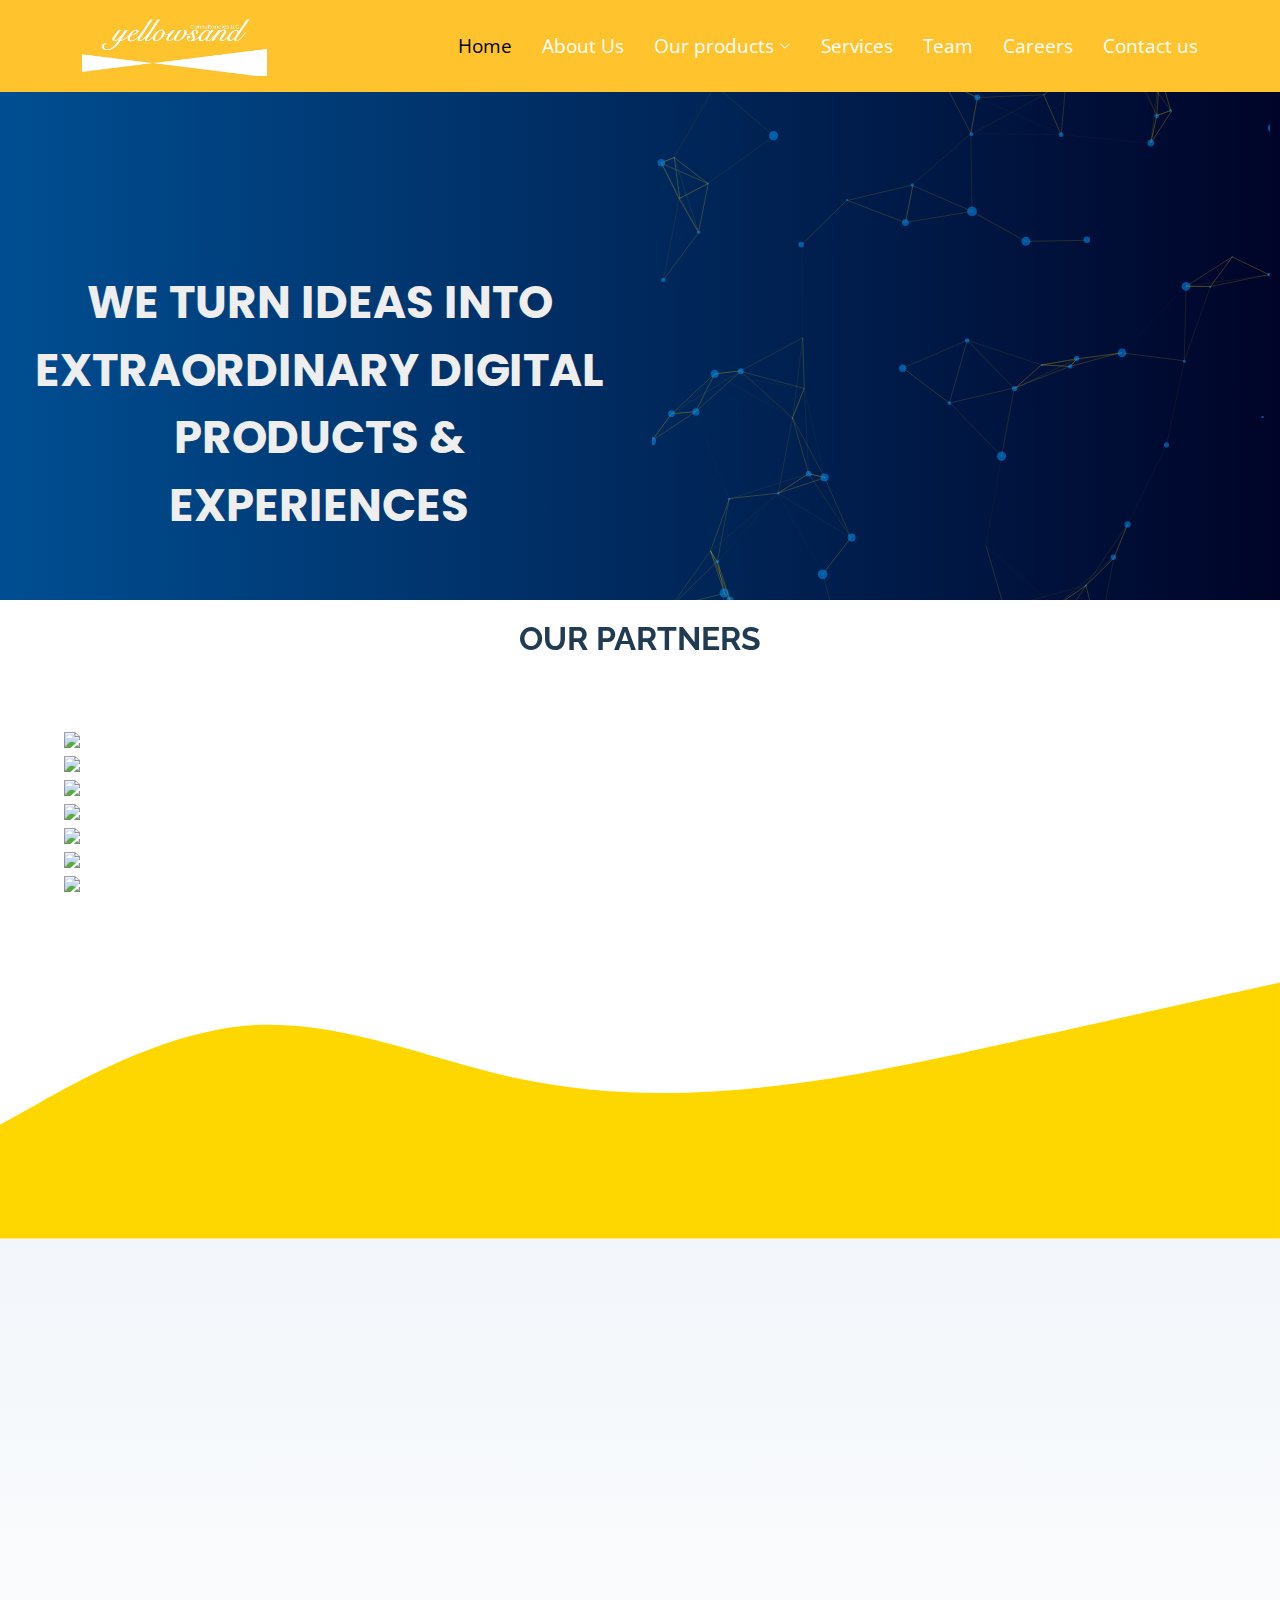
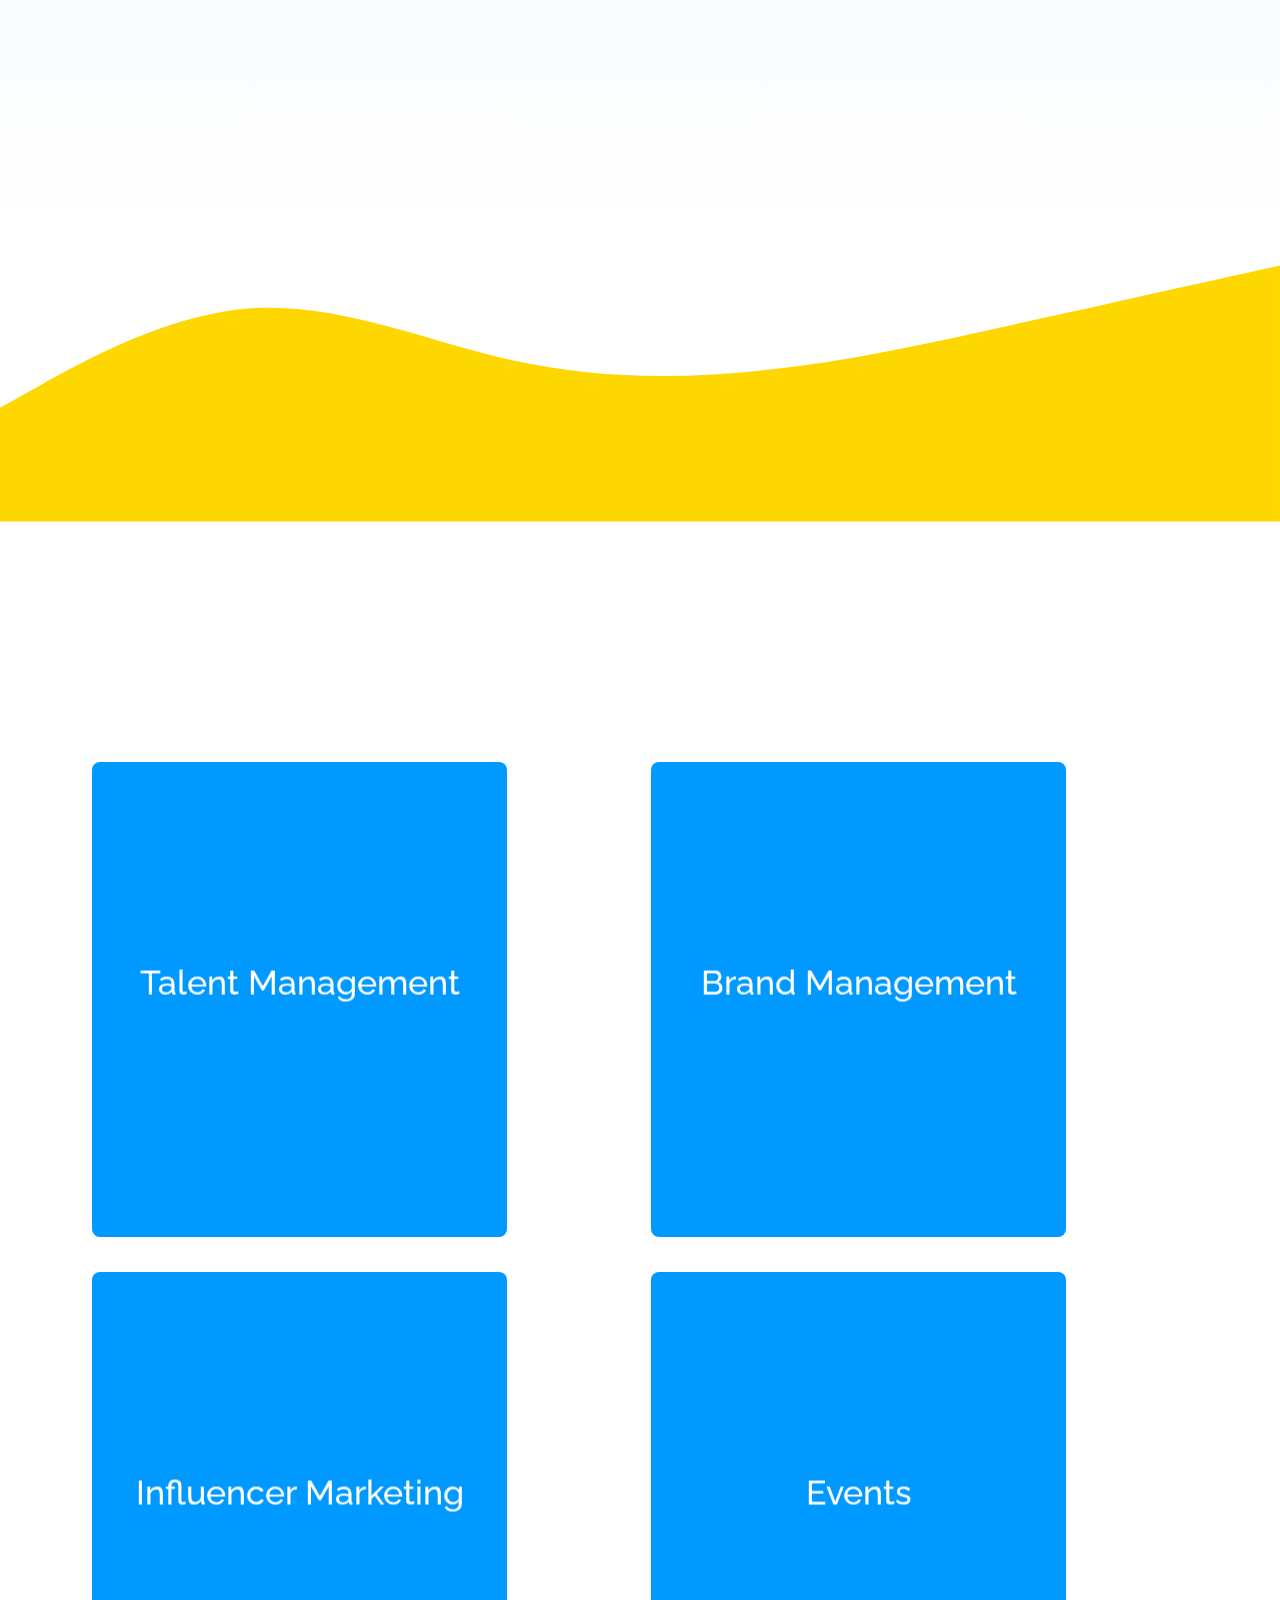
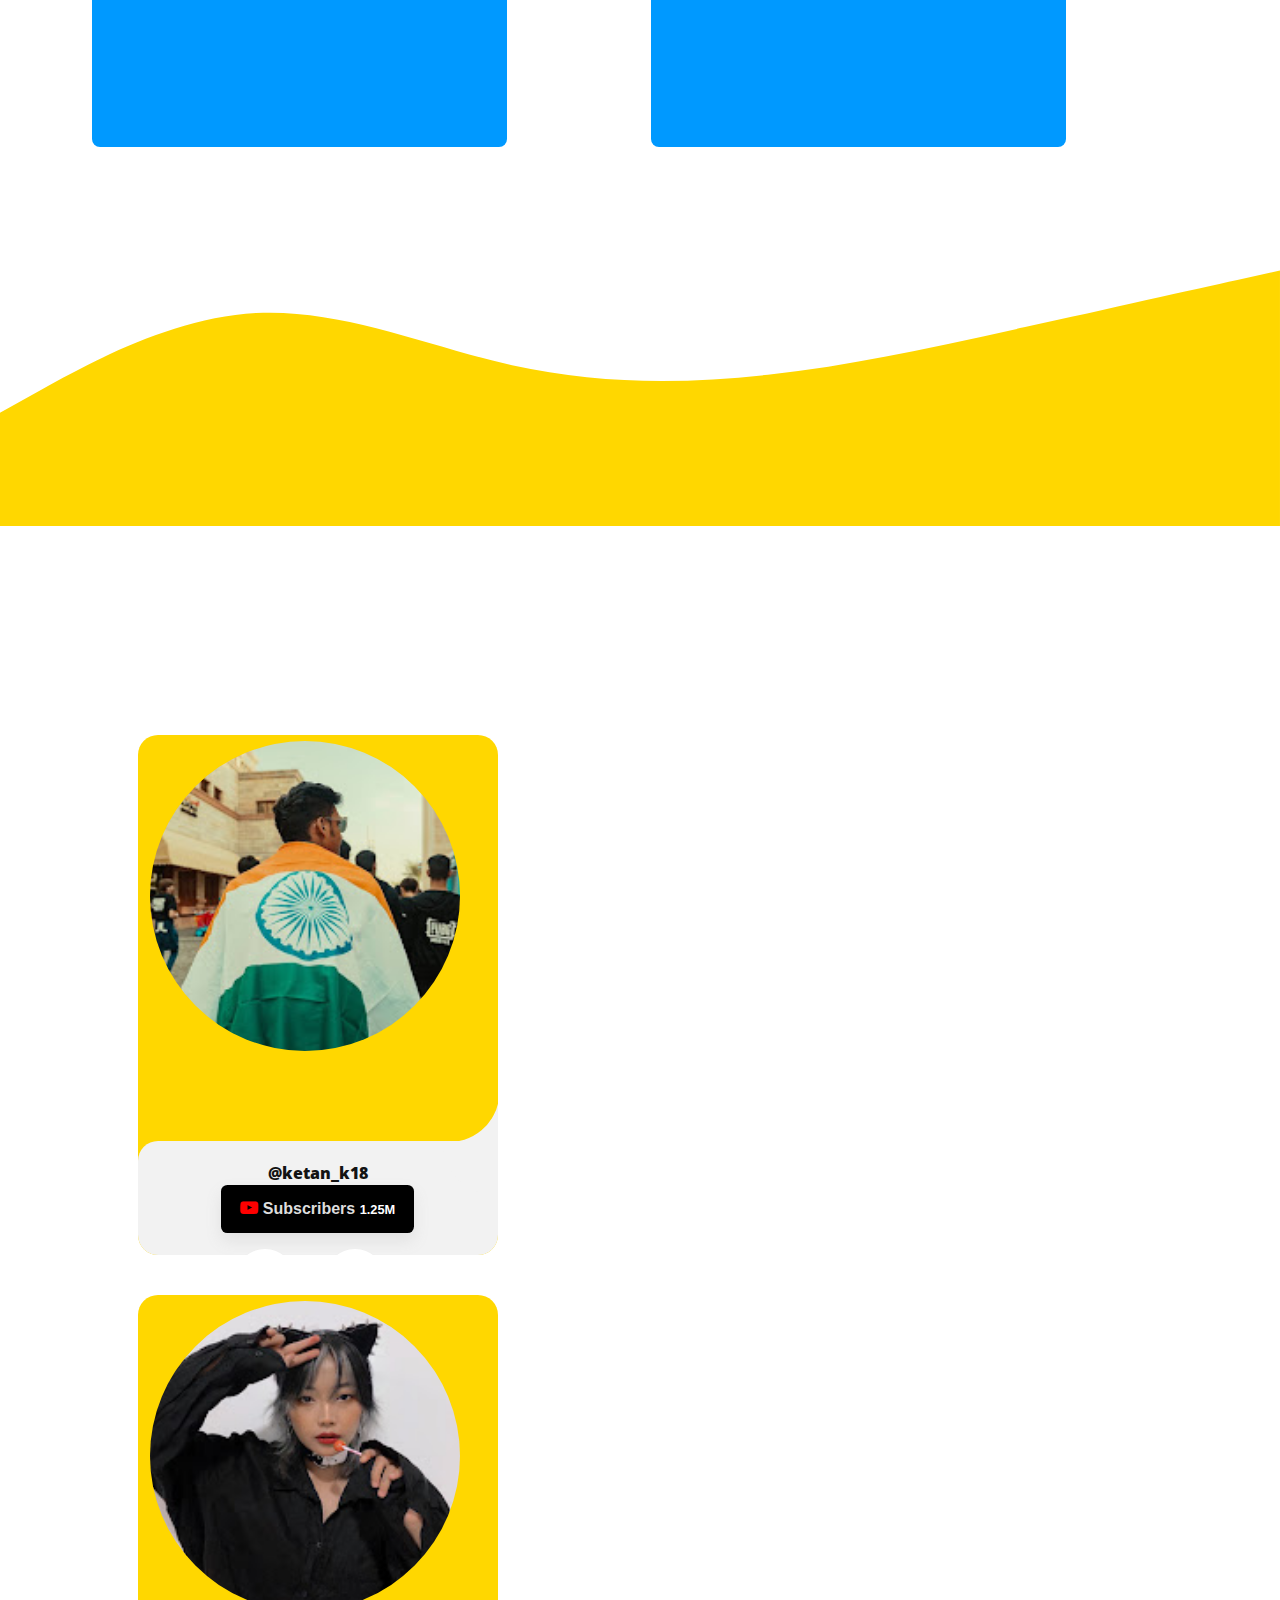
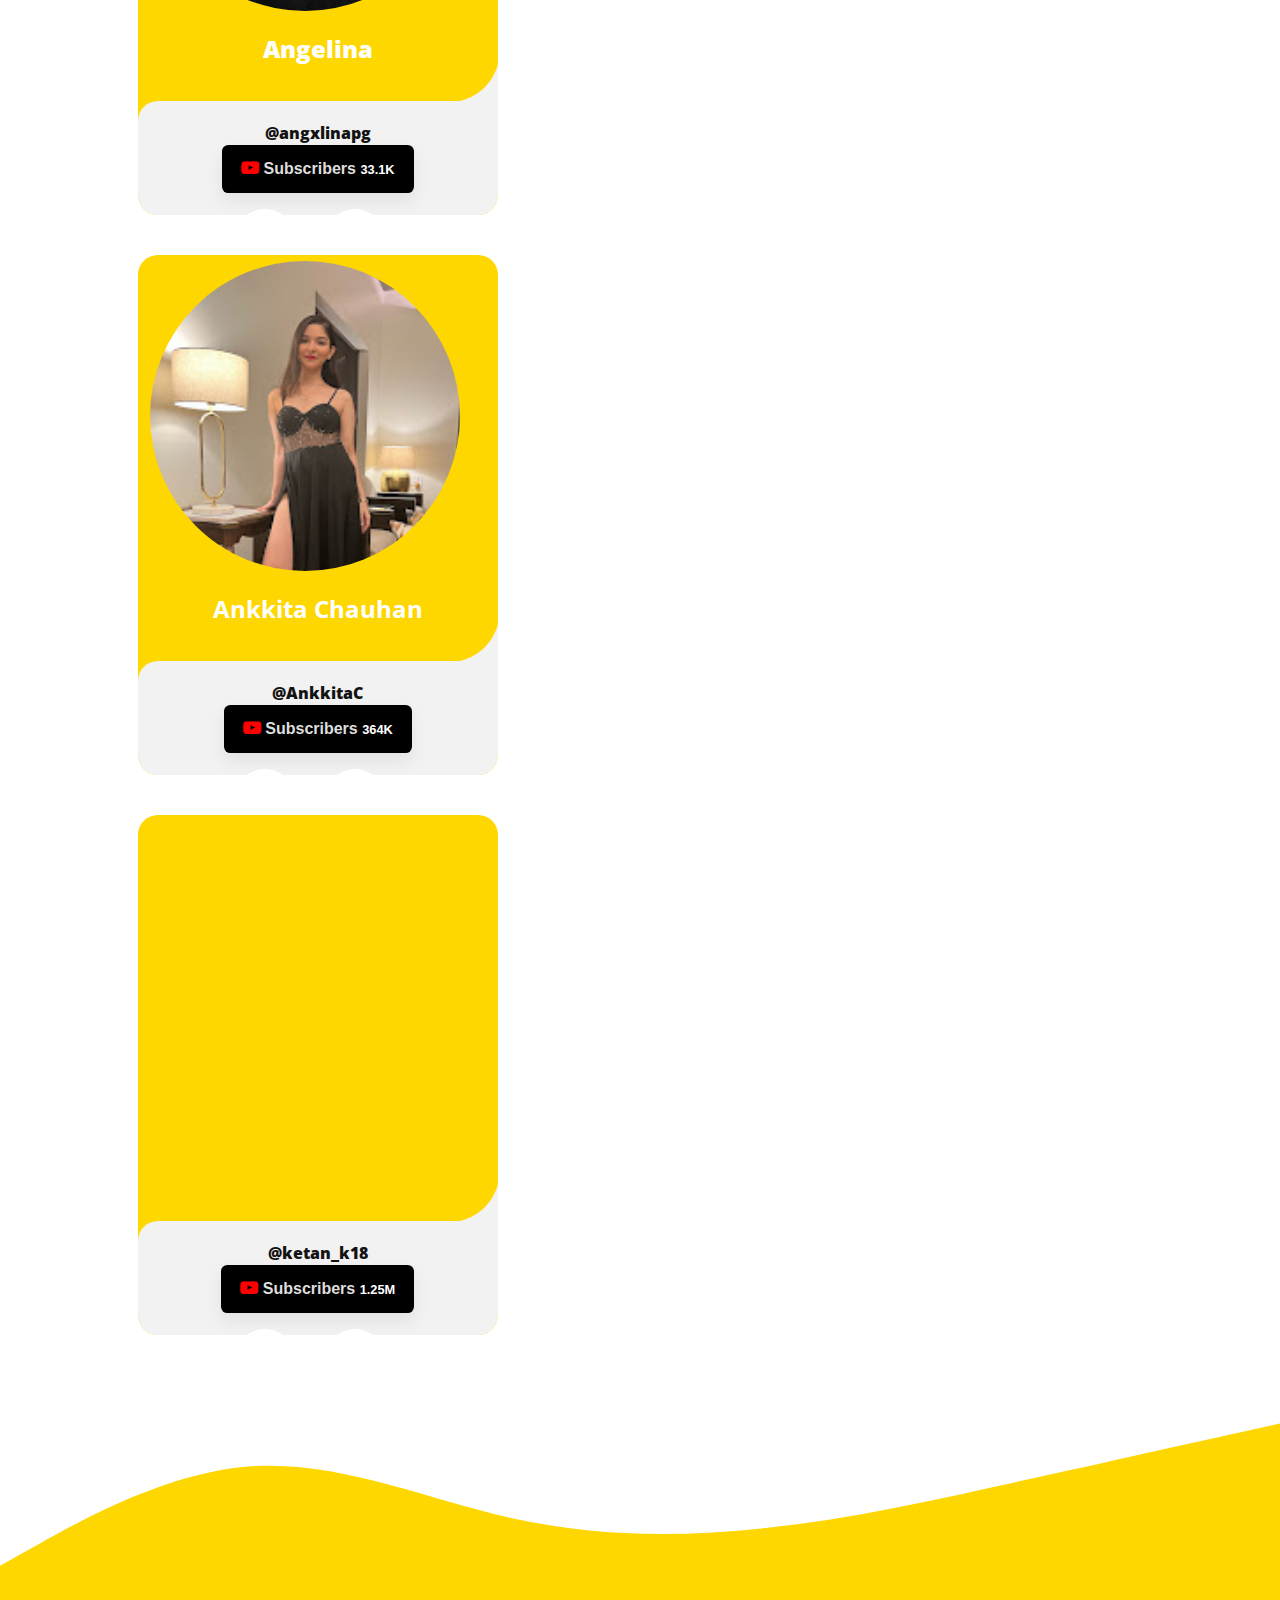
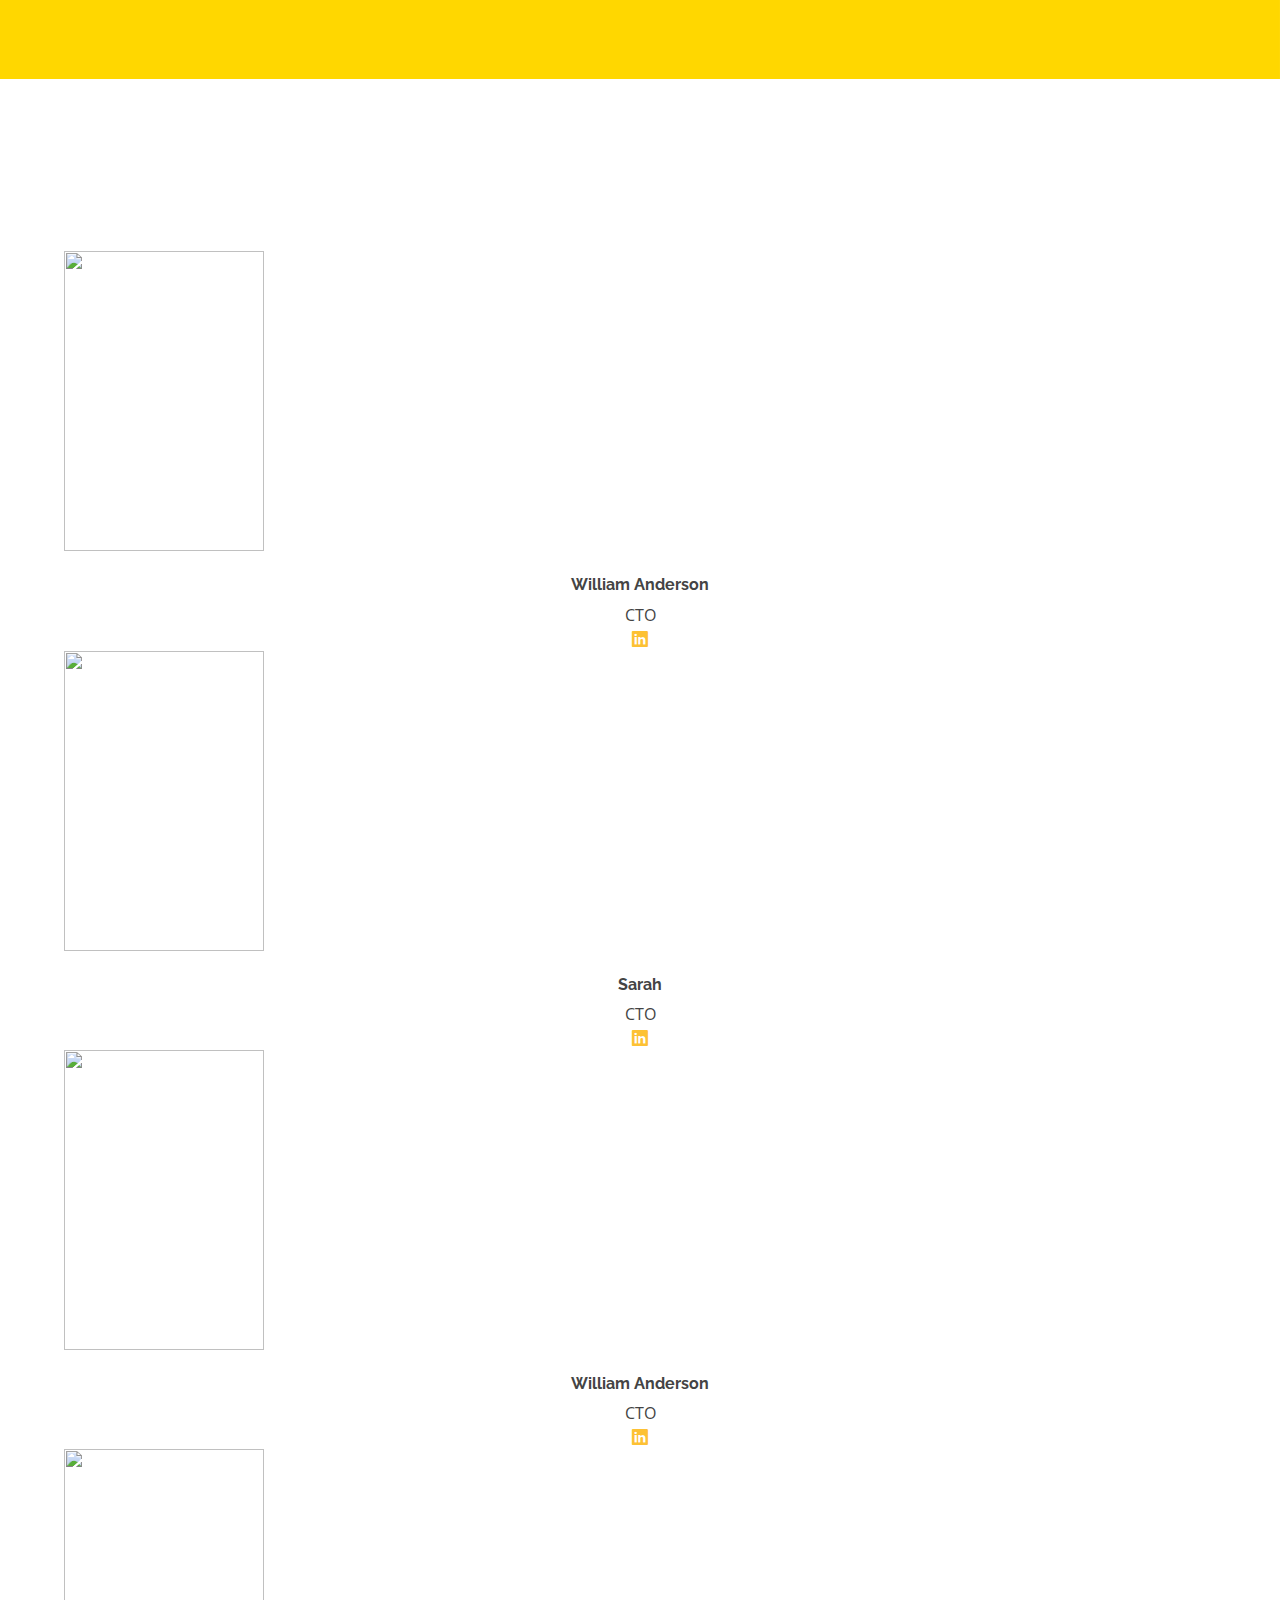
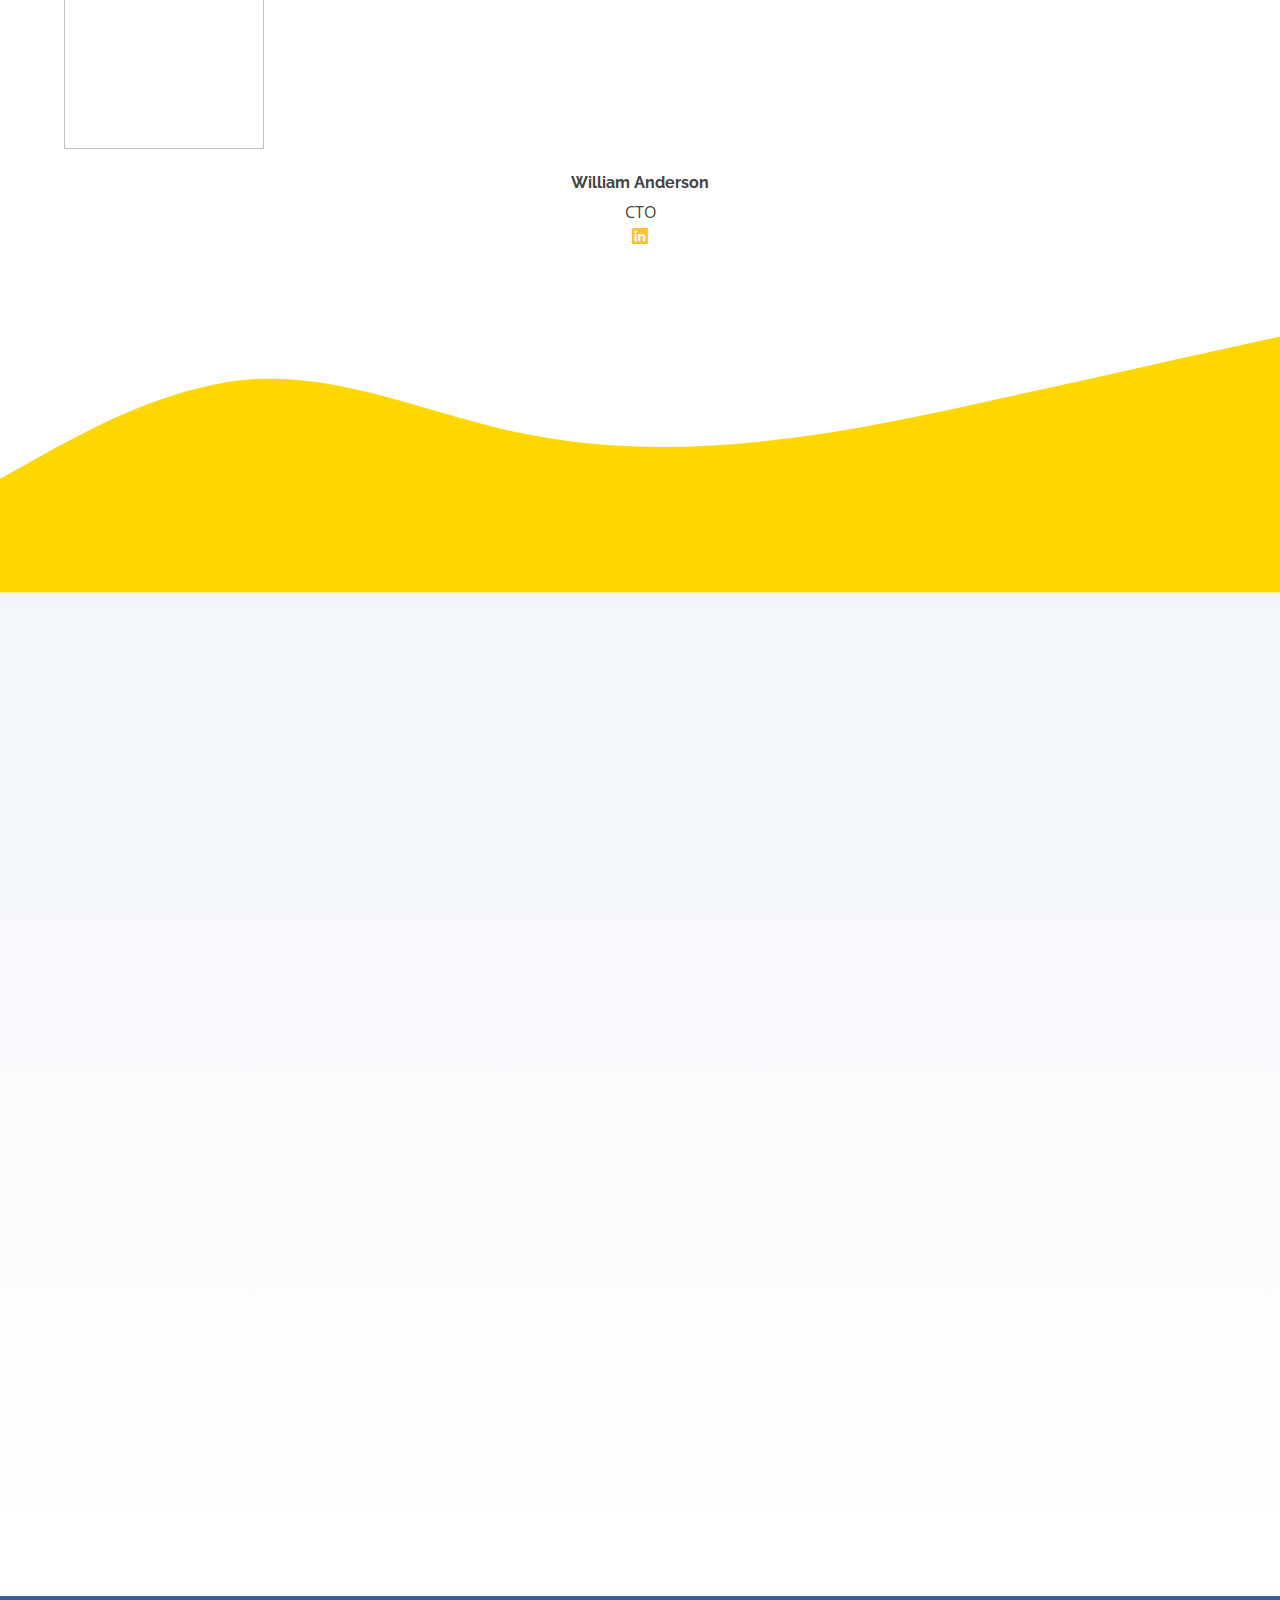
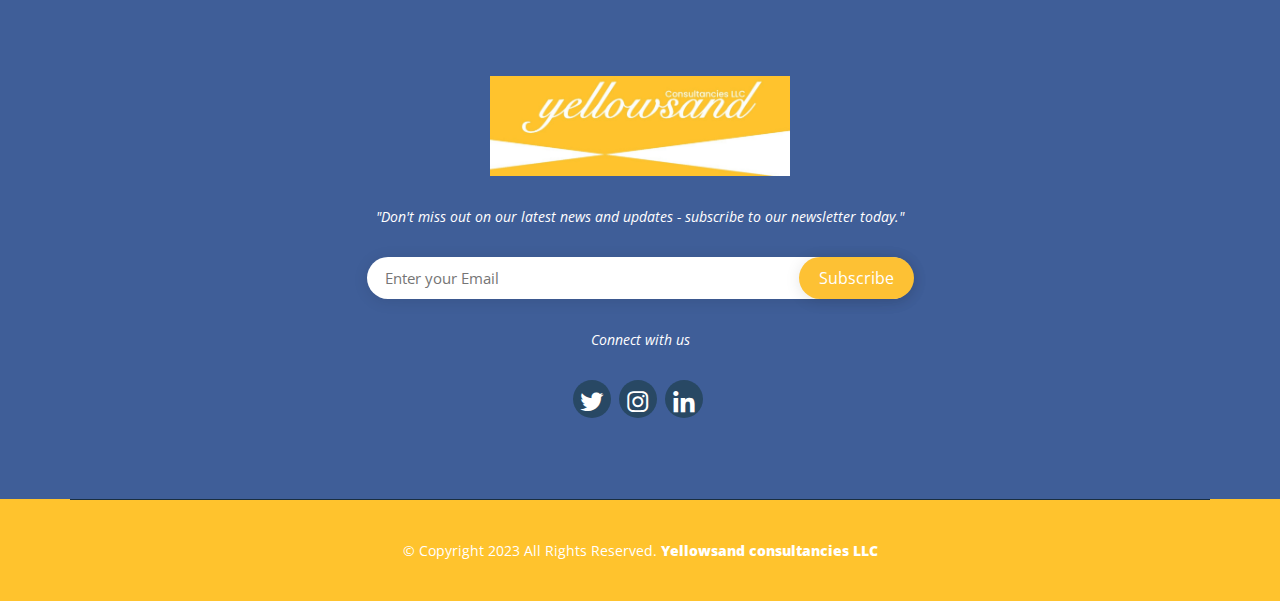
==== index.html @ c1993ef8 "Commited on 09.03.2023" ====
<!DOCTYPE html>
<html lang="en">

<head>
  <meta charset="utf-8">
  <meta content="width=device-width, initial-scale=1.0" name="viewport">

  <title>Yellow Sand - Digital marketing and Consultaency</title>
  <meta content="" name="description">
  <meta content="" name="keywords">

  <!-- Favicons -->
  <link href="yss.jpeg" rel="icon">
  <link href="yss.jpeg" rel="apple-touch-icon">


  <!-- Google Fonts -->
  <link
    href="https://fonts.googleapis.com/css?family=Open+Sans:300,300i,400,400i,600,600i,700,700i|Raleway:300,300i,400,400i,500,500i,600,600i,700,700i|Poppins:300,300i,400,400i,500,500i,600,600i,700,700i"
    rel="stylesheet">
  <meta name="viewport" content="width=device-width, initial-scale=1">
  <link rel="stylesheet" href="https://cdnjs.cloudflare.com/ajax/libs/font-awesome/4.7.0/css/font-awesome.min.css">

  <!-- Vendor CSS Files -->

  <link href="assets/vendor/aos/aos.css" rel="stylesheet">
  <link href="assets/vendor/bootstrap/css/bootstrap.min.css" rel="stylesheet">
  <link href="assets/vendor/bootstrap-icons/bootstrap-icons.css" rel="stylesheet">
  <link href="assets/vendor/boxicons/css/boxicons.min.css" rel="stylesheet">
  <link href="assets/vendor/glightbox/css/glightbox.min.css" rel="stylesheet">
  <link href="assets/vendor/swiper/swiper-bundle.min.css" rel="stylesheet">

  <!-- <script src="https://code.jquery.com/jquery-2.2.0.min.js" type="text/javascript"></script> -->

  <script src="https://kit.fontawesome.com/66aa7c98b3.js" crossorigin="anonymous"></script>

  <link href="assets/css/style.css" rel="stylesheet">
  <script src="https://cdnjs.cloudflare.com/ajax/libs/animejs/3.2.1/anime.min.js"
    integrity="sha512-z4OUqw38qNLpn1libAN9BsoDx6nbNFio5lA6CuTp9NlK83b89hgyCVq+N5FdBJptINztxn1Z3SaKSKUS5UP60Q=="
    crossorigin="anonymous" referrerpolicy="no-referrer"></script>
  <script>
    document.onreadystatechange = function () {
      if (document.readyState !== "complete") {
        document.querySelector("body").style.visibility = "hidden";
        document.querySelector(".loaderr").style.visibility = "visible";
      } else {
        document.querySelector(".loaderr").style.display = "none";
        document.querySelector("body").style.visibility = "visible";
      }
    };
  </script>
  <script src="https://cdnjs.cloudflare.com/ajax/libs/tsparticles/2.9.3/tsparticles.min.js"
    integrity="sha512-+YPbXItNhUCZR3fn5KeWPtJrXuoqRYQ4Gd1rIjEFG+h8UJYekebhOMh84vv7q+Y1sy5kdIIVtfftehCiigriMQ=="
    crossorigin="anonymous" referrerpolicy="no-referrer"></script>
</head>

<body>


  <div class="loaderr">
    <div class="loader"></div>
    <div class="loader"></div>
    <div class="loader"></div>

  </div>

  <!-- ======= Header ======= -->
  <header id="header">
    <div class="container d-flex align-items-center justify-content-between">

      <div class="logo">

        <a href="index.html"><img src="yss.jpeg" alt="" class="img-fluid myimg"></a>
      </div>

      <nav id="navbar" class="navbar">
        <ul>
          <li><a class="nav-link scrollto active" href="#hero">Home</a></li>
          <li><a class="nav-link scrollto" href="#about">About Us</a></li>
          <li class="dropdown"><a href="#"><span>Our products</span> <i class="bi bi-chevron-down"></i></a>
            <ul>

              <li class="dropdown">

                <a href="https://esport.social"><span>Esport social</span></a>

              </li>

            </ul>
          </li>
          <li><a class="nav-link scrollto" href="#services">Services</a>
          </li>
          <li><a class="nav-link scrollto" href="#team">Team</a></li>
          <li>
            <a class="nav-link scrollto" href="#">Careers</a>

          </li>

          <li><a class="nav-link scrollto" href="#contact">Contact us</a></li>
        </ul>
        <i class="bi bi-list mobile-nav-toggle"></i>
      </nav>

    </div>
  </header>
  <!-- <div id="wrapper" style="position:relative; display:inline-block; border:2px solid red;" id="c"
    style="height: 580px;"><span
      style="position:absolute; top:50%; left:50%; transform:translate(-50%,-50%); background:yellow;">ELEMENT</span>
  </div>
  <canvas id="c" style="height: 580px;">
    <h1 style="padding-top:40px; color: black; font-size: 50px;">
      Hello world
    </h1>
  </canvas> -->
  <section class="myccontainer">
    <div class="row">
      <div class="col-lg-6 col-md-12">
        <div class="herocontent">
          <div class="my_animation">
            <div class="container">
              <p class="parahero" style="font-family: Poppins;"><b> We turn ideas into extraordinary digital products &
                  experiences</b></p>
            </div>

          </div>

        </div>
      </div>
      <div class="col-lg-6 col-md-12">
        <div id="particles-js"></div>
      </div>
    </div>







  </section>





  <!-- <div class="mycontainer"> -->

  <!-- <div id="particles-js" style="width: 1900px;">
    <h1 class="canvasheading">
      
    </h1>
    <img src="3d.jpg" height="400px" alt="">
  </div> -->

  <!-- </div> -->



  <!-- <div class="row">
    <div class="col-lg-12">
      <section style="background-color: black;">
        


  <section id="hero">

    <div class="container">
            <div class="row d-flex align-items-center py-565">
              <div class="col-lg-6 col-md-6 col-sm-12 " data-aos="fade-left">
                <center>
                  <h1 style="color:blue ; position: absolute;">We turn ideas into extraordinary digital products &
                    experiences</h1>
  
                </center>
              </div>
              <div class="col-lg-6 col-md-6 col-sm-12" data-aos="fade-right">
  
                <img src="https://www.thegatewaydigital.com/wp-content/uploads/2020/07/Digital-Marketing-Strategy.webp"
                  alt="" class="img-fluid">
              </div>
  
            </div> -->



  <!-- </section> -->
  <!-- <h1 class="ml4">
            <span class="letters letters-1">Ready</span>
            <span class="letters letters-2">Set</span>
            <span class="letters letters-3">Go!</span>
          </h1>
          <h1 class="ml15">
            <span class="word">We turn ideas into</span>
            <span class="word">extraordinary digital products &
              experiences</span>
          </h1>
        </div>
      </section>
    </div>
  </div> -->
  <!-- ======= Hero Section ======= -->

  <main id="main">

    <!-- <section id="clients" class="clients section-bg">
      <div class="container">

        <div class="row no-gutters clients-wrap clearfix wow fadeInUp">

          <div class="col-lg-2 col-md-4 col-6">
            <div class="client-logo">
              <img src="https://www.esport.social/wp-content/uploads/2021/09/Esport-Social-Logo-09.png"
                class="img-fluid" alt="" data-aos="flip-right">
            </div>
          </div>

          <div class="col-lg-2 col-md-4 col-6">
            <div class="client-logo">
              <img src="assets/img/clients/client-2.png" class="img-fluid" alt="" data-aos="flip-right"
                data-aos-delay="100">
            </div>
          </div>

          <div class="col-lg-2 col-md-4 col-6">
            <div class="client-logo">
              <img src="assets/img/clients/client-3.png" class="img-fluid" alt="" data-aos="flip-right"
                data-aos-delay="200">
            </div>
          </div>

          <div class="col-lg-2 col-md-4 col-6">
            <div class="client-logo">
              <img src="assets/img/clients/client-4.png" class="img-fluid" alt="" data-aos="flip-right"
                data-aos-delay="300">
            </div>
          </div>

          <div class="col-lg-2 col-md-4 col-6">
            <div class="client-logo">
              <img src="assets/img/clients/client-5.png" class="img-fluid" alt="" data-aos="flip-right"
                data-aos-delay="400">
            </div>
          </div>

          <div class="col-lg-2 col-md-4 col-6">
            <div class="client-logo">
              <img src="assets/img/clients/client-6.png" class="img-fluid" alt="" data-aos="flip-right"
                data-aos-delay="500">
            </div>
          </div>

        </div>

      </div>
    </section>End Clients Section -->
    <!-- <div class="clientarea">
      <div class="container">
        <h2 style="text-align:center">Our<span>Clients</span></h2>
        <section class="logo-area slider">
          <div class="slide">
            <img src="https://www.esport.social/wp-content/uploads/2021/09/Esport-Social-Logo-09.png"" alt="">
</div>
<div class=" slide">
            <img src="assets/img/clients/client-6.png" alt="">
          </div>
          <div class="slide">
            <img src="assets/img/clients/client-5.png" alt="">
          </div>
          <div class="slide">
            <img src="assets/img/clients/client-4.png" alt="">
          </div>
          <div class="slide">
            <img src="assets/img/clients/client-3.png" alt="">
          </div>
        </section>
      </div>
    </div> -->
    <!-- <svg xmlns="http://www.w3.org/2000/svg" viewBox="0 0 1440 320">
      <path fill="#ffd700" fill-opacity="1"
        d="M0,192L48,165.3C96,139,192,85,288,80C384,75,480,117,576,138.7C672,160,768,160,864,149.3C960,139,1056,117,1152,96C1248,75,1344,53,1392,42.7L1440,32L1440,320L1392,320C1344,320,1248,320,1152,320C1056,320,960,320,864,320C768,320,672,320,576,320C480,320,384,320,288,320C192,320,96,320,48,320L0,320Z">
      </path>
    </svg> -->
    <div class="" style="position: relative;">
      <h2 data-aos="zoom-in" style="text-align: center;  color: #213b52; font-size: 32px;margin-top: 20px;
    "> <b> OUR PARTNERS </b></h2>
      <section class="customer-logos slider">
        <div class="slide"><img src="https://image.freepik.com/free-vector/luxury-letter-e-logo-design_1017-8903.jpg">
        </div>
        <div class="slide"><img src="https://image.freepik.com/free-vector/3d-box-logo_1103-876.jpg"></div>
        <div class="slide"><img src="https://image.freepik.com/free-vector/blue-tech-logo_1103-822.jpg"></div>
        <div class="slide"><img src="https://image.freepik.com/free-vector/colors-curl-logo-template_23-2147536125.jpg">
        </div>
        <div class="slide"><img src="https://image.freepik.com/free-vector/abstract-cross-logo_23-2147536124.jpg"></div>
        <div class="slide"><img src="https://image.freepik.com/free-vector/football-logo-background_1195-244.jpg"></div>
        <div class="slide"><img src="https://image.freepik.com/free-vector/background-of-spots-halftone_1035-3847.jpg">
        </div>

      </section>
    </div>
    <svg xmlns="http://www.w3.org/2000/svg" viewBox="0 0 1440 320">
      <path fill="#ffd700" fill-opacity="1"
        d="M0,192L48,165.3C96,139,192,85,288,80C384,75,480,117,576,138.7C672,160,768,160,864,149.3C960,139,1056,117,1152,96C1248,75,1344,53,1392,42.7L1440,32L1440,320L1392,320C1344,320,1248,320,1152,320C1056,320,960,320,864,320C768,320,672,320,576,320C480,320,384,320,288,320C192,320,96,320,48,320L0,320Z">
      </path>
    </svg>
    <!-- ======= About Section ======= -->
    <section id="about" class="about section-bg">
      <div class="container">

        <div class="row gy-4">
          <div class="col-xl-6">
            <img
              src="https://thumbs.dreamstime.com/b/modern-d-illustration-app-development-handhold-phone-mobile-application-building-testing-ui-ux-web-design-abstract-object-230177670.jpg"
              class="img-fluid" height="500px" alt="">

          </div>
          <div class="col-xl-6">
            <div class="content d-flex flex-column justify-content-center ps-0 ps-xl-4">
              <h2 data-aos="fade-in" data-aos-delay="80" class="myh2">
                <center><b> ABOUT US </b></center>
              </h2>
              <p data-aos="fade-in" data-aos-delay="80" class="mypara">
                We at <b> Yellowsand consultancies </b> provide 360 marketing services in each and every field in India
                and Dubai. We
                pledge all over digital marketing solutions
                for a wide spectrum of businesses. Become a leader in your
                sector with our experts.Our goal is to design a successful
                business model by using all web based tools and strategies. We
                here at <b>Yellowsand consultancies </b> are a group of passionate individuals who
                understand business and work on taking it to the next level.

                With a mixture of experience, knowledge and youth, we are an enthusiastic team that deliver great
                creative digital campaigns alongside through strategy to build effective and successful online
                marketing with real, measurable results. While we love making creative content, we know that results are
                what drive businesses.

                We understand the necessity for genuine regional understanding, so we have people on the ground to give
                us true local insight to put your brand at the heart of the community.
              </p>

            </div><!-- End .content-->
          </div>
        </div>

      </div>
    </section><!-- End About Section -->
    <svg xmlns="http://www.w3.org/2000/svg" viewBox="0 0 1440 320">
      <path fill="#ffd700" fill-opacity="1"
        d="M0,192L48,165.3C96,139,192,85,288,80C384,75,480,117,576,138.7C672,160,768,160,864,149.3C960,139,1056,117,1152,96C1248,75,1344,53,1392,42.7L1440,32L1440,320L1392,320C1344,320,1248,320,1152,320C1056,320,960,320,864,320C768,320,672,320,576,320C480,320,384,320,288,320C192,320,96,320,48,320L0,320Z">
      </path>
    </svg>
    <!-- <svg xmlns="http://www.w3.org/2000/svg" viewBox="0 0 1440 320">
        <path fill="#0099ff" fill-opacity="1" d="M0,0L1440,224L1440,0L0,0Z"></path>
      </svg> -->
    <!-- ======= Services Section ======= -->
    <section id="services" class="services" style="display: flex; align-items: center; justify-content: center;">
      <div class="container">

        <div class="section-title">
          <h2 data-aos="fade-in" data-aos-delay="80">Our Services</h2>

          <p class="myservicepara" data-aos="fade-in" data-aos-delay="80" style="text-align: left; font-size: 16px;
          letter-spacing: 1px;
          font-family: Poppins, sans-serif;
         
          text-indent: 1px;">We stand with our customers in all phases of their
            digital transformation
            journey. We
            combine the expertise of our group companies and ensure</p>
          <p class="myservicepara2" style="font-size: 16px;
            letter-spacing: 1px;
            font-family: Poppins, sans-serif;
           
            text-indent: 1px;" data-aos="fade-in" data-aos-delay="80"> customer success with full accountability.</p>
        </div>

        <!-- <div class="row">
          <div class="col-md-6 col-lg-3 d-flex" data-aos="fade-right">
            <div class="card">
              <div class="card-img">
                <img
                  src="https://res.cloudinary.com/people-matters/image/upload/q_auto,f_auto/v1574865789/1574865787.jpg"
                  alt="...">
              </div>
              <div class="card-body">
                <h5 class="card-title"><a href="">Talent Management</a></h5>
                <p class="card-text mypara">Talent management systems are designed to manage
                  talent through the entire lifecycle from talent acquisition through development to reward and
                  measurement. </p>
                <div class="read-more"><a href="#"><i class="bi bi-arrow-right"></i> Read More</a></div>
              </div>
            </div>
          </div>
          <div class="col-md-6 col-lg-3 d-flex" data-aos="fade-left">
            <div class="card">
              <div class="card-img">
                <img src="https://olance.in/wp-content/uploads/2020/12/influencer-marketing.jpg" alt="...">
              </div>
              <div class="card-body">
                <h5 class="card-title"><a href="">Influencer Marketing</a></h5>
                <p class="card-text mypara">Engage your audience with people they already know and love. We work with
                  brand-appropriate influencers to create exciting, trustworthy content that’ll put your brand on the
                  digital map.</p>
                <div class="read-more"><a href="#"><i class="bi bi-arrow-right"></i> Read More</a></div>
              </div>
            </div>

          </div>
          <div class="col-md-6 col-lg-3 d-flex" data-aos="fade-right" data-aos-delay="80">
            <div class="card">
              <div class="card-img">
                <img
                  src="https://cdn.educba.com/academy/wp-content/uploads/2016/12/Brand-Management-for-successful-Business.jpg"
                  alt="...">
              </div>
              <div class="card-body">
                <h5 class="card-title"><a href="">Brand Management</a></h5>
                <p class="card-text mypara">We take your brand from zero to hero. Our branding workshops provide clarity
                  about
                  your vision, purpose and positioning, along with essentials like tone of voice and customer journey.
                </p>
                <div class="read-more"><a href="#"><i class="bi bi-arrow-right"></i> Read More</a></div>
              </div>
            </div>
          </div>
          <div class="col-md-6 col-lg-3 d-flex" data-aos="fade-left">
            <div class="card">
              <div class="card-img">
                <img
                  src="https://www.socialtoaster.com/wp-content/uploads/2019/10/large-Driving-Online-Reviews-Blog-Post-Image.png"
                  alt="...">
              </div>
              <div class="card-body">
                <h5 class="card-title"><a href="">Events</a></h5>
                <p class="card-text mypara">Nostrum eum sed et autem dolorum perspiciatis. Magni porro quisquam
                  laudantium
                  voluptatem. In molestiae earum ab sit esse voluptatem. Eos ipsam cumque ipsum officiis qui nihil aut
                  incidunt aut</p>
                <div class="read-more"><a href="#"><i class="bi bi-arrow-right"></i> Read More</a></div>
              </div>
            </div>
          </div>
        </div> -->
        <div class="container servicescontainerr">
          <div class="row">
            <div class="col-lg-6 col-md-6 col-xl-6 ">
              <div class="box-item">
                <div class="flip-box">
                  <div class="flip-box-front text-center" style="background-color: #0099ff">
                    <div class="inner color-white">
                      <h3 class="flip-box-header">Talent Management</h3>

                      <img src="https://s25.postimg.cc/65hsttv9b/cta-arrow.png" alt="" class="flip-box-img">
                    </div>
                  </div>
                  <div class="flip-box-back text-center" style="background-color: #fdc134;">
                    <div class="inner color-white">
                      <!-- <img
                      src="https://res.cloudinary.com/people-matters/image/upload/q_auto,f_auto/v1574865789/1574865787.jpg"
                      alt="..." height="200" width="250" style="border-radius: 10%;"> -->
                      <p class="servicesparagraph">Talent management systems are designed to manage talent through the
                        entire lifecycle
                        from
                        talent acquisition through development to reward and measurement.</p>
                      <!-- <button class="flip-box-button">Learn More</button> -->
                    </div>
                  </div>
                </div>
              </div>
            </div>
            <div class="col-lg-6 col-md-6 col-xl-6 ">
              <div class="box-item">
                <div class="flip-box">
                  <div class="flip-box-front text-center" style="background-color: #0099ff">
                    <div class="inner color-white">
                      <h3 class="flip-box-header">Brand Management</h3>

                      <img src="https://s25.postimg.cc/65hsttv9b/cta-arrow.png" alt="" class="flip-box-img">
                    </div>
                  </div>
                  <div class="flip-box-back text-center" style="background-color: #fdc134;">
                    <div class="inner color-white">
                      <!-- <img
                      src="https://cdn.educba.com/academy/wp-content/uploads/2016/12/Brand-Management-for-successful-Business.jpg"
                      alt="..." height="200" width="250" style="border-radius: 10%;"> -->
                      <p class="servicesparagraph">We take your brand from zero to hero. Our branding workshops provide
                        clarity about
                        your
                        vision, purpose and positioning, along with essentials like tone of voice and
                        customer
                        journey.</p>
                      <!--   -->
                    </div>
                  </div>
                </div>
              </div>
            </div>
          </div>
          <div class="row">
            <div class="col-lg-6 col-md-6 col-xl-6 ">
              <div class="box-item">
                <div class="flip-box">
                  <div class="flip-box-front text-center filter-" style="background-color: #0099ff">
                    <div class="inner color-white">
                      <h3 class="flip-box-header">Influencer Marketing</h3>

                      <img src="https://s25.postimg.cc/65hsttv9b/cta-arrow.png" alt="" class="flip-box-img">
                    </div>
                  </div>
                  <div class="flip-box-back text-center" style="background-color: #fdc134;">
                    <div class="inner color-white">
                      <!-- <img
                      src="https://olance.in/wp-content/uploads/2020/12/influencer-marketing.jpg"
                      alt="..." height="200" width="250" style="border-radius: 10%;"> -->
                      <p class="servicesparagraph">Engage your audience with people they already know and love. We work
                        with
                        brand-appropriate influencers to create exciting, trustworthy content that’ll put
                        your
                        brand on the digital map.</p>
                      <!-- <button class="flip-box-button">Learn More</button> -->
                    </div>
                  </div>
                </div>
              </div>
            </div>
            <div class="col-lg-6 col-md-6 col-xl-6 ">


              <div class="box-item">
                <div class="flip-box">
                  <div class="flip-box-front text-center filter-" style="background-color: #0099ff">
                    <div class="inner color-white">
                      <h3 class="flip-box-header">Events</h3>

                      <img src="https://s25.postimg.cc/65hsttv9b/cta-arrow.png" alt="" class="flip-box-img">
                    </div>
                  </div>
                  <div class="flip-box-back text-center" style="background-color: #fdc134;">
                    <div class="inner color-white">
                      <!-- <img
                      src="https://www.socialtoaster.com/wp-content/uploads/2019/10/large-Driving-Online-Reviews-Blog-Post-Image.png"
                      alt="..." height="200" width="250" style="border-radius: 10%;"> -->
                      <p class="servicesparagraph">Lorem ipsum dolor sit amet consectetur adipisicing elit. Perspiciatis
                        ipsum,
                        molestias
                        cum vero recusandae odio.</p>
                      <!-- <button class="flip-box-button">Learn More</button> -->
                    </div>
                  </div>
                </div>
              </div>


            </div>
          </div>


        </div>
      </div>

    </section>




    </div>
    <svg xmlns="http://www.w3.org/2000/svg" viewBox="0 0 1440 320">
      <path fill="#ffd700" fill-opacity="1"
        d="M0,192L48,165.3C96,139,192,85,288,80C384,75,480,117,576,138.7C672,160,768,160,864,149.3C960,139,1056,117,1152,96C1248,75,1344,53,1392,42.7L1440,32L1440,320L1392,320C1344,320,1248,320,1152,320C1056,320,960,320,864,320C768,320,672,320,576,320C480,320,384,320,288,320C192,320,96,320,48,320L0,320Z">
      </path>
    </svg>
    <div class="talents">
      <div class="container talentcontainer">
        <h1 class="myh2" style="text-align: center; padding-top: 62px;" data-aos="fade-in" data-aos-delay="80"><b>Our
            Talents</b></h1>
        <section class="team-slider slider">
          <div class="slide">
            <article class="myycard">
              <div class="temporary_text">
                <img class="talentimg" src="ketan.jpeg" style="display: flex;
                 justify-content: center;border-radius: 50%; " alt="">

                <span style="display: flex;
justify-content: center; padding-top: 20px; color: #ffd700;">Ketan Patel</span>
              </div>

              <div class="mycard_content">
                <span class="card_title" style="text-align: center;"><b>@ketan_k18</b></span>
                <span class="card_subtitle"> <a href="https://www.youtube.com/@ketan_k18" class="youtubelink"><button
                      class="mybutton" style="text-align: center;"><i class="fa fa-youtube-play"
                        style="font-size:18px;color:red"></i> Subscribers
                      <span class="followers" style="text-align: center; color:white"> <b> 1.25M </b></span>
                    </button></a></span>
                <div class="container">
                  <p class="card_description" style="text-align: center;">

                  <div class="social-menu">
                    <ul>

                      <li><a href="#" target="blank"><i class="fab fa-instagram"></i></a></li>
                      <li><a href="#" target="blank"><i class="fab fa-twitter"></i></a></li>

                    </ul>
                  </div>

                  </p>
                </div>


              </div>
            </article>
          </div>
          <div class="slide">
            <article class="myycard">
              <div class="temporary_text">
                <img class="talentimg" src="angelinayoutube.jpeg" style="display: flex;
                  justify-content: center;border-radius: 50%; " alt="">
                <span style="display: flex;
                  justify-content: center; padding-top: 20px;color: white;"><b> Angelina </b></span>
              </div>

              <div class="mycard_content">
                <span class="card_title" style="text-align: center;"><b>@angxlinapg</b></span>
                <span class="card_subtitle"> <a href="https://www.youtube.com/@angxlinapg" class="youtubelink"><button
                      class="mybutton" style="text-align: center;"><i class="fa fa-youtube-play"
                        style="font-size:18px;color:red"></i> Subscribers
                      <span class="followers" style="text-align: center; color:white"> <b>33.1K</b></span>
                    </button></a></span>
                <div class="container">
                  <p class="card_description" style="text-align: center;">

                  <div class="social-menu">
                    <ul>

                      <li><a href="#" target="blank"><i class="fab fa-instagram"></i></a></li>
                      <li><a href="#" target="blank"><i class="fab fa-twitter"></i></a></li>

                    </ul>
                  </div>

                  </p>
                </div>


              </div>
            </article>
          </div>

          <div class="slide">
            <article class="myycard">
              <div class="temporary_text">
                <img class="talentimg" src="ankitayoutube.jpeg" style="display: flex;
               justify-content: center;border-radius: 50%; " alt="">
                <span class="resspan" style="display: flex;
               justify-content: center; padding-top: 20px ;color: white;">Ankkita Chauhan</span>
              </div>

              <div class="mycard_content">
                <span class="card_title" style="text-align: center;"><b>@AnkkitaC</b></span>
                <span class="card_subtitle"> <a href="https://www.youtube.com/@AnkkitaC" class="youtubelink"><button
                      class="mybutton" style="text-align: center;"><i class="fa fa-youtube-play"
                        style="font-size:18px;color:red"></i> Subscribers
                      <span class="followers" style="text-align: center; color:white"> <b> 364K </b></span>
                    </button></a></span>
                <div class="container">
                  <p class="card_description" style="text-align: center;">

                  <div class="social-menu">
                    <ul>

                      <li><a href="#" target="blank"><i class="fab fa-instagram"></i></a></li>
                      <li><a href="#" target="blank"><i class="fab fa-twitter"></i></a></li>

                    </ul>
                  </div>

                  </p>
                </div>


              </div>
            </article>
          </div>
          <div class="slide">
            <article class="myycard">
              <div class="temporary_text">
                <!-- Place image here -->
              </div>

              <div class="mycard_content">
                <span class="card_title" style="text-align: center;"><b>@ketan_k18</b></span>
                <span class="card_subtitle"> <a href="https://www.youtube.com/@ketan_k18" class="youtubelink"><button
                      class="mybutton" style="text-align: center;"><i class="fa fa-youtube-play"
                        style="font-size:18px;color:red"></i> Subscribers
                      <span class="followers" style="text-align: center; color:white"> <b> 1.25M </b></span>
                    </button></a></span>
                <div class="container">
                  <p class="card_description" style="text-align: center;">

                  <div class="social-menu">
                    <ul>

                      <li><a href="#" target="blank"><i class="fab fa-instagram"></i></a></li>
                      <li><a href="#" target="blank"><i class="fab fa-twitter"></i></a></li>

                    </ul>
                  </div>

                  </p>
                </div>


              </div>
            </article>
          </div>

        </section>



      </div>
    </div>







    <svg xmlns="http://www.w3.org/2000/svg" viewBox="0 0 1440 320">
      <path fill="#ffd700" fill-opacity="1"
        d="M0,192L48,165.3C96,139,192,85,288,80C384,75,480,117,576,138.7C672,160,768,160,864,149.3C960,139,1056,117,1152,96C1248,75,1344,53,1392,42.7L1440,32L1440,320L1392,320C1344,320,1248,320,1152,320C1056,320,960,320,864,320C768,320,672,320,576,320C480,320,384,320,288,320C192,320,96,320,48,320L0,320Z">
      </path>
    </svg>
    <!-- ======= Team Section ======= -->
    <h2 class="myh2" id="team" style="text-align: center; font-size: 45px; margin-top: 50px;" data-aos="fade-in"
      data-aos-delay="80"> <b> Team </b></h2>
    <section class="team-slider slider">
      <div class="slide"><img
          src="https://thumbs.dreamstime.com/b/proud-office-worker-posing-thumbs-up-proud-office-worker-posing-thumbs-up-looking-camera-121346976.jpg"
          class="teamimg" />
        <center>
          <br>
          <h6><b> William Anderson</b></h6>
          <span>CTO</span><br>
          <a href=""><i class="bi bi-linkedin"></i></a>
        </center>

      </div>
      <div class="slide"><img
          src="https://thumbs.dreamstime.com/b/proud-office-worker-posing-thumbs-up-proud-office-worker-posing-thumbs-up-looking-camera-121346976.jpg"
          class="teamimg" />
        <center>
          <br>
          <h6><b> Sarah</b></h6>
          <span>CTO</span><br>
          <a href=""><i class="bi bi-linkedin"></i></a>
        </center>

      </div>

      <div class="slide"><img class="teamimg"
          src="https://thumbs.dreamstime.com/b/proud-office-worker-posing-thumbs-up-proud-office-worker-posing-thumbs-up-looking-camera-121346976.jpg" />
        <center>
          <br>
          <h6><b> William Anderson</b></h6>
          <span>CTO</span><br>
          <a href=""><i class="bi bi-linkedin"></i></a>
        </center>

      </div>
      <div class="slide"><img class="teamimg"
          src="https://thumbs.dreamstime.com/b/proud-office-worker-posing-thumbs-up-proud-office-worker-posing-thumbs-up-looking-camera-121346976.jpg" />
        <center>
          <br>
          <h6><b> William Anderson</b></h6>
          <span>CTO</span><br>
          <a href=""><i class="bi bi-linkedin"></i></a>
        </center>

      </div>

    </section>

    <!-- <section id="team" class="team section-bg">
        <div class="container">

          <div class="section-title">
            <h2 data-aos="fade-in" data-aos-delay="80">Team</h2>
            <p data-aos="fade-in" data-aos-delay="80">Innovative Strategies, Proven Results: Introducing Our Digital
              Marketing Team</p>
          </div>

          <div class="row">
            <div class="col-xl-3 col-lg-4 col-md-6">
              <div class="member" data-aos="fade-up" data-aos-delay="80">
                <div class="pic"><img src="assets/img/team/team-3.jpg" alt=""></div>
                <h4>William Anderson</h4>
                <span>CTO</span>
                <div class="social">

                  <a href=""><i class="bi bi-linkedin"></i></a>
                </div>
              </div>
            </div>
            <div class="col-xl-3 col-lg-4 col-md-6">
              <div class="member" data-aos="fade-up" data-aos-delay="80">
                <div class="pic"><img src="assets/img/team/team-4.jpg" alt=""></div>
                <h4>Amanda Jepson</h4>
                <span>Accountant</span>
                <div class="social">

                  <a href=""><i class="bi bi-linkedin"></i></a>
                </div>
              </div>
            </div>

            <div class="col-xl-3 col-lg-4 col-md-6">
              <div class="member" data-aos="fade-up" data-aos-delay="80">
                <div class="pic"><img src="assets/img/team/team-3.jpg" alt=""></div>
                <h4>William Anderson</h4>
                <span>CTO</span>
                <div class="social">

                  <a href=""><i class="bi bi-linkedin"></i></a>
                </div>
              </div>
            </div>

            <div class="col-xl-3 col-lg-4 col-md-6">
              <div class="member" data-aos="fade-up" data-aos-delay="80">
                <div class="pic"><img src="assets/img/team/team-4.jpg" alt=""></div>
                <h4>Amanda Jepson</h4>
                <span>Accountant</span>
                <div class="social">

                  <a href=""><i class="bi bi-linkedin"></i></a>
                </div>
              </div>
            </div>
          </div>

        </div>
      </section>End Team Section -->

    <svg xmlns="http://www.w3.org/2000/svg" viewBox="0 0 1440 320">
      <path fill="#ffd700" fill-opacity="1"
        d="M0,192L48,165.3C96,139,192,85,288,80C384,75,480,117,576,138.7C672,160,768,160,864,149.3C960,139,1056,117,1152,96C1248,75,1344,53,1392,42.7L1440,32L1440,320L1392,320C1344,320,1248,320,1152,320C1056,320,960,320,864,320C768,320,672,320,576,320C480,320,384,320,288,320C192,320,96,320,48,320L0,320Z">
      </path>
    </svg>


    <!-- ======= Contact Section ======= -->
    <section id="contact" class="contact section-bg">
      <div class="container" data-aos="fade-up" data-aos-delay="80">

        <div class="section-title">
          <h2>Contact us</h2>

        </div>
        <div class="row">
          <div class="col-lg-6">
            <div class="info-box" data-aos="fade-up" data-aos-delay="80">
              <i class="bx bx-map"></i>
              <h3>Our Address</h3>
              <a
                href="https://www.google.com/maps/place/Boulevard+Plaza,+Tower+1+-+Downtown+Dubai+-+Dubai+-+United+Arab+Emirates/@25.2000893,55.2729436,17z/data=!3m1!4b1!4m6!3m5!1s0x3e5f42816493e4a1:0x9991d05586e972fd!8m2!3d25.2000893!4d55.2751323!16s%2Fg%2F11b6y9f7gk">Boulevard
                Plaza Tower One, Downtown Dubai - UAE</a>
              <br>
              <br>
              <iframe class="contactmap"
                src="https://www.google.com/maps/embed?pb=!1m18!1m12!1m3!1d3610.0929029806157!2d55.2751323!3d25.2000893!2m3!1f0!2f0!3f0!3m2!1i1024!2i768!4f13.1!3m3!1m2!1s0x3e5f42816493e4a1%3A0x9991d05586e972fd!2sBoulevard%20Plaza%2C%20Tower%201%20-%20Downtown%20Dubai%20-%20Dubai%20-%20United%20Arab%20Emirates!5e0!3m2!1sen!2sin!4v1677467674590!5m2!1sen!2sin"
                width="340" height="320" style="border:0; padding-bottom: 20px;" allowfullscreen="" loading="lazy"
                referrerpolicy="no-referrer-when-downgrade"></iframe>



            </div>
          </div>
          <div class="col-lg-6">
            <div class="col-lg-12 mt-4 mt-lg-0">
              <form action="forms/contact.php" method="post" role="form" class="php-email-form w-100"
                data-aos="fade-up">
                <div class="row my-1">
                  <div class="col-md-12 col-lg-12 my-3 form-group">
                    <input type="text" name="name" class="form-control" id="name" placeholder="Your Name" required>
                  </div>
                  <br>
                  <div class="col-md-12 col-lg-12 form-group mt-3 mt-md-0">
                    <input type="email" class="form-control" name="email" id="email" placeholder="Your Email" required>
                  </div>
                </div>
                <div class="form-group mt-3">
                  <input type="text" class="form-control" name="subject" id="subject" placeholder="Subject" required>
                </div>
                <div class="form-group mt-3">
                  <textarea class="form-control" name="message" rows="5" placeholder="Message" required></textarea>
                </div>
                <div class="my-3">
                  <div class="loading">Loading</div>
                  <div class="error-message"></div>
                  <div class="sent-message">Your message has been sent. Thank you!</div>
                </div>
                <div class="text-center"><button type="submit">Send Message</button></div>
              </form>
            </div>
          </div>
        </div>
        <div class="row">
          <div class="col-lg-6 ">
            <div class="info-box mt-4" data-aos="fade-up" data-aos-delay="80" style="height: 200px; padding-top: 10px;">
              <i class="bx bx-envelope"></i>
              <h3>Email Us</h3>

              <p><a href="mailto:sid@yellowsand.co">sid@yellowsand.co</a><br><a
                  href="mailto:g@yellowsand.co">g@yellowsand.co</a></p>
            </div>
          </div>




        </div>
    </section><!-- End Contact Section -->

  </main><!-- End #main -->

  <!-- ======= Footer ======= -->
  <footer id="footer">

    <div class="footer-top">

      <div class="container">

        <div class="row  justify-content-center">
          <div class="col-lg-6">
            <img src="yss.jpeg" class="myimg2" alt="">
            <p>"Don't miss out on our latest news and updates - subscribe to our newsletter today."</p>
          </div>
        </div>

        <div class="row footer-newsletter justify-content-center">
          <div class="col-lg-6">
            <form action="" method="post">
              <input type="email" name="email" placeholder="Enter your Email"><input type="submit" value="Subscribe">
            </form>
          </div>
        </div>
        <p>Connect with us</p>
        <div class="social-links">
          <a href="#" class="twitter"><i class="bx bxl-twitter"></i></a>

          <a href="#" class="instagram"><i class="bx bxl-instagram"></i></a>

          <a href="#" class="linkedin"><i class="bx bxl-linkedin"></i></a>
        </div>

      </div>
    </div>

    <div class="container footer-bottom clearfix myfooter">

      <div class="copyright">
        &copy; Copyright 2023 All Rights Reserved. <strong><span> <b> Yellowsand consultancies LLC</b></span></strong>
      </div>

    </div>
  </footer><!-- End Footer -->

  <a href="#" class="back-to-top d-flex align-items-center justify-content-center"><i
      class="bi bi-arrow-up-short"></i></a>


  <!-- <div id="wrapper" style="position:relative; display:inline-block; border:2px solid red;">
      <canvas id="canvas"style="vertical-align:middle;"></canvas>
      <span style="position:absolute; top:50%; left:50%; transform:translate(-50%,-50%); background:yellow;">ELEMENT</span>
  </div> -->

  <!-- <script>
    var canvas = document.querySelector('canvas'),
      context = canvas.getContext('2d');

    context.beginPath();
    context.moveTo(100, 150);
    context.lineTo(350, 50);
    context.stroke();
  </script> -->
  <!-- Vendor JS Files -->
  <script src="assets/vendor/aos/aos.js"></script>
  <script src="assets/vendor/bootstrap/js/bootstrap.bundle.min.js"></script>
  <script src="assets/vendor/glightbox/js/glightbox.min.js"></script>
  <script src="assets/vendor/isotope-layout/isotope.pkgd.min.js"></script>
  <script src="assets/vendor/swiper/swiper-bundle.min.js"></script>
  <script src="assets/vendor/php-email-form/validate.js"></script>

  <!-- Template Main JS File -->
  <script src="assets/js/main.js"></script>


  <!-- <h1 class="ml2"> </h1> -->
  <script>
    const body = document.body;
    let lastScroll = 0;
    window.addEventListener('scroll', () => {
      const currentScroll = window.pageYOffset
      if (currentScroll <= 0) {
        body.classList.remove("scroll-up");
      }
      if (currentScroll > lastScroll && !body.classList.contains("scroll-down")) {
        body.classList.remove("scroll-up")
        body.classList.add("scroll-down")
      }
      if (currentScroll < lastScroll && body.classList.contains("scroll-down")) {
        body.classList.remove("scroll-down")
        body.classList.add("scroll-up")
      }
      lastScroll = currentScroll;
    })
  </script>
</body>

</html>
<script src="particles.js"></script>
<!-- <script>
  particlesJS("particles-js", {
    "particles": {
      "number": {
        "value": 150,
        "density": {
          "enable": true,
          "value_area": 1000,
        }
      },
      "color": {
        "value": "#ffffff"
      },
      "shape": {
        "type": ["circle", "triangle", "star"],
        "stroke": {
          "width": 7,
          "color": "#000000"
        },
        "polygon": {
          "nb_sides": 5
        },
      },
      "opacity": {
        "value": 0.5,
        "random": false,
        "anim": {
          "enable": false,
          "speed": 0.1,
          "opacity_min": 0.1,
          "sync": false
        }
      },
      "size": {
        "value": 5,
        "random": true,
        "anim": {
          "enable": false,
          "speed": 10,
          "size_min": 0.1,
          "sync": false
        }
      },
      "line_linked": {
        "enable": true,
        "distance": 100,
        "color": "#ffffff",
        "opacity": 0.4,
        "width": 2
      },
      "move": {
        "enable": true,
        "speed": 2.5,
        "direction": "top",
        "random": false,
        "straight": false,
        "out_mode": "out",
        "bounce": false,
        "attract": {
          "enable": true,
          "rotateX": 400,
          "rotateY": 1200,
          "rotateZ": 200

        }
      }
    },
    "interactivity": {
      "detect_on": "canvas",
      "events": {
        "onhover": {
          "enable": true,
          "mode": ""
        },
        "onclick": {
          "enable": false,
          "mode": "push"
        },
        "resize": true
      },
      "modes": {
        "grab": {
          "distance": 140,
          "line_linked": {
            "opacity": 1
          }
        },
        "bubble": {
          "distance": 1000,
          "size": 40,
          "duration": 2,
          "opacity": 8,
          "speed": 3
        },
        "repulse": {
          "distance": 400,
          "duration": 0.4
        },
        "push": {
          "particles_nb": 4
        },
        "remove": {
          "particles_nb": 0
        }
      }
    },
    "retina_detect": true
  });
</script> -->
<script>

  particlesJS('particles-js',
    {
      "particles": {
        "number": {
          "value": 100,
          "density": {
            "enable": true,
            "value_area": 500
          }
        },
        "color": {
          "value": "#0099ff"
        },
        "shape": {
          "type": "circle",
          "stroke": {
            "width": 0,
            "color": "#0099ff"
          },
          "polygon": {
            "nb_sides": 5
          },
          "image": {
            "width": 100,
            "height": 100
          }
        },
        "opacity": {
          "value": 0.5,
          "random": false,
          "anim": {
            "enable": false,
            "speed": 1,
            "opacity_min": 0.1,
            "sync": false
          }
        },
        "size": {
          "value": 5,
          "random": true,
          "anim": {
            "enable": false,
            "speed": 20,
            "size_min": 0.1,
            "sync": false
          }
        },
        "line_linked": {
          "enable": true,
          "distance": 100,
          "color": "#ffd700",
          "opacity": 0.4,
          "width": 1
        },
        "move": {
          "enable": true,
          "speed": 3,
          "direction": "none",
          "random": false,
          "straight": false,
          "out_mode": "out",
          "attract": {
            "enable": false,
            "rotateX": 600,
            "rotateY": 1200
          }
        }
      },
      "interactivity": {
        "detect_on": "canvas",
        "events": {
          "onhover": {
            "enable": true,
            "mode": "repulse"
          },
          "onclick": {
            "enable": true,
            "mode": "push"
          },
          "resize": true
        },
        "modes": {
          "grab": {
            "distance": 400,
            "line_linked": {
              "opacity": 1
            }
          },
          "bubble": {
            "distance": 400,
            "size": 40,
            "duration": 2,
            "opacity": 8,
            "speed": 3
          },
          "repulse": {
            "distance": 100
          },
          "push": {
            "particles_nb": 4
          },
          "remove": {
            "particles_nb": 2
          }
        }
      },
      "retina_detect": true,
      "config_demo": {
        "hide_card": false,
        "background_color": "#b61924",
        "background_image": "",
        "background_position": "50% 50%",
        "background_repeat": "no-repeat",
        "background_size": "cover"
      }
    }
  );
</script>
<script src="https://ajax.googleapis.com/ajax/libs/jquery/3.6.3/jquery.min.js"></script>
<script src="https://cdnjs.cloudflare.com/ajax/libs/slick-carousel/1.8.1/slick.min.js"
  integrity="sha512-XtmMtDEcNz2j7ekrtHvOVR4iwwaD6o/FUJe6+Zq+HgcCsk3kj4uSQQR8weQ2QVj1o0Pk6PwYLohm206ZzNfubg=="
  crossorigin="anonymous" referrerpolicy="no-referrer"></script>
<script>
  // $(document).ready(() => {
  //   $(".logoarea").slick({
  //     slidesToShow: 4,
  //     slidesToScroll: 1,
  //     autoplay: true,
  //     autoplaySpeed: 500,
  //     arrows: false,
  //     dots: false,
  //     pauseOnHover: false,
  //     responsive: [
  //       {
  //         breakpoint: 768,
  //         settings: {
  //           slideToShow: 3
  //         }

  //       }, {
  //         breakpoint: 520,
  //         settings: {
  //           slidesToShow: 2
  //         }
  //       }
  //     ]

  //   })
  // })
  $(document).ready(function () {
    $('.customer-logos').slick({
      slidesToShow: 4,
      slidesToScroll: 1,
      autoplay: true,
      autoplaySpeed: 1500,
      arrows: false,
      dots: false,
      pauseOnHover: false,
      responsive: [{
        breakpoint: 768,
        settings: {
          slidesToShow: 2
        }
      }, {
        breakpoint: 520,
        settings: {
          slidesToShow: 1
        }
      }]
    });
  });
</script>
<script>
  var textWrapper = document.querySelector('.ml2');
  textWrapper.innerHTML = textWrapper.textContent.replace(/\S/g, "<span class='letter'>$&</span>");

  anime.timeline({ loop: true })
    .add({
      targets: '.ml2 .letter',
      scale: [4, 1],
      opacity: [0, 1],
      translateZ: 0,
      easing: "easeOutExpo",
      duration: 500,
      delay: (el, i) => 70 * i
    }).add({
      targets: '.ml2',
      opacity: 0,
      duration: 1000,
      easing: "easeOutExpo",
      delay: 1000
    });
</script>
<script>
  anime.timeline({ loop: true })
    .add({
      targets: '.ml15 .word',
      scale: [14, 1],
      opacity: [0, 1],
      easing: "easeOutCirc",
      duration: 800,
      delay: (el, i) => 800 * i
    }).add({
      targets: '.ml15',
      opacity: 0,
      duration: 1000,
      easing: "easeOutExpo",
      delay: 1000
    });
</script>
<script>

</script>
<script>
  var c = document.getElementById("canvas");
  var ctx = c.getContext("2d");

  function resize() {
    var box = c.getBoundingClientRect();
    c.width = box.width;
    c.height = box.height;
  }

  var light = {
    x: 160,
    y: 200
  }

  var colors = ["#f5c156", "#e6616b", "#5cd3ad"];

  function drawLight() {
    ctx.beginPath();
    ctx.arc(light.x, light.y, 1000, 0, 2 * Math.PI);
    var gradient = ctx.createRadialGradient(light.x, light.y, 0, light.x, light.y, 1000);
    gradient.addColorStop(0, "#3b4654");
    gradient.addColorStop(1, "#2c343f");
    ctx.fillStyle = gradient;
    ctx.fill();

    ctx.beginPath();
    ctx.arc(light.x, light.y, 20, 0, 2 * Math.PI);
    gradient = ctx.createRadialGradient(light.x, light.y, 0, light.x, light.y, 5);
    gradient.addColorStop(0, "#fff");
    gradient.addColorStop(1, "#3b4654");
    ctx.fillStyle = gradient;
    ctx.fill();
  }

  function Box() {
    this.half_size = Math.floor((Math.random() * 50) + 1);
    this.x = Math.floor((Math.random() * c.width) + 1);
    this.y = Math.floor((Math.random() * c.height) + 1);
    this.r = Math.random() * Math.PI;
    this.shadow_length = 2000;
    this.color = colors[Math.floor((Math.random() * colors.length))];

    this.getDots = function () {

      var full = (Math.PI * 2) / 4;


      var p1 = {
        x: this.x + this.half_size * Math.sin(this.r),
        y: this.y + this.half_size * Math.cos(this.r)
      };
      var p2 = {
        x: this.x + this.half_size * Math.sin(this.r + full),
        y: this.y + this.half_size * Math.cos(this.r + full)
      };
      var p3 = {
        x: this.x + this.half_size * Math.sin(this.r + full * 2),
        y: this.y + this.half_size * Math.cos(this.r + full * 2)
      };
      var p4 = {
        x: this.x + this.half_size * Math.sin(this.r + full * 3),
        y: this.y + this.half_size * Math.cos(this.r + full * 3)
      };

      return {
        p1: p1,
        p2: p2,
        p3: p3,
        p4: p4
      };
    }
    this.rotate = function () {
      var speed = (60 - this.half_size) / 20;
      this.r += speed * 0.002;
      this.x += speed;
      this.y += speed;
    }
    this.draw = function () {
      var dots = this.getDots();
      ctx.beginPath();
      ctx.moveTo(dots.p1.x, dots.p1.y);
      ctx.lineTo(dots.p2.x, dots.p2.y);
      ctx.lineTo(dots.p3.x, dots.p3.y);
      ctx.lineTo(dots.p4.x, dots.p4.y);
      ctx.fillStyle = this.color;
      ctx.fill();


      if (this.y - this.half_size > c.height) {
        this.y -= c.height + 100;
      }
      if (this.x - this.half_size > c.width) {
        this.x -= c.width + 100;
      }
    }
    this.drawShadow = function () {
      var dots = this.getDots();
      var angles = [];
      var points = [];

      for (dot in dots) {
        var angle = Math.atan2(light.y - dots[dot].y, light.x - dots[dot].x);
        var endX = dots[dot].x + this.shadow_length * Math.sin(-angle - Math.PI / 2);
        var endY = dots[dot].y + this.shadow_length * Math.cos(-angle - Math.PI / 2);
        angles.push(angle);
        points.push({
          endX: endX,
          endY: endY,
          startX: dots[dot].x,
          startY: dots[dot].y
        });
      };

      for (var i = points.length - 1; i >= 0; i--) {
        var n = i == 3 ? 0 : i + 1;
        ctx.beginPath();
        ctx.moveTo(points[i].startX, points[i].startY);
        ctx.lineTo(points[n].startX, points[n].startY);
        ctx.lineTo(points[n].endX, points[n].endY);
        ctx.lineTo(points[i].endX, points[i].endY);
        ctx.fillStyle = "#2c343f";
        ctx.fill();
      };
    }
  }

  var boxes = [];

  function draw() {
    ctx.clearRect(0, 0, c.width, c.height);
    drawLight();

    for (var i = 0; i < boxes.length; i++) {
      boxes[i].rotate();
      boxes[i].drawShadow();
    };
    for (var i = 0; i < boxes.length; i++) {
      collisionDetection(i)
      boxes[i].draw();
    };
    requestAnimationFrame(draw);
  }

  resize();
  draw();

  while (boxes.length < 14) {
    boxes.push(new Box());
  }

  window.onresize = resize;
  c.onmousemove = function (e) {
    light.x = e.offsetX == undefined ? e.layerX : e.offsetX;
    light.y = e.offsetY == undefined ? e.layerY : e.offsetY;
  }


  function collisionDetection(b) {
    for (var i = boxes.length - 1; i >= 0; i--) {
      if (i != b) {
        var dx = (boxes[b].x + boxes[b].half_size) - (boxes[i].x + boxes[i].half_size);
        var dy = (boxes[b].y + boxes[b].half_size) - (boxes[i].y + boxes[i].half_size);
        var d = Math.sqrt(dx * dx + dy * dy);
        if (d < boxes[b].half_size + boxes[i].half_size) {
          boxes[b].half_size = boxes[b].half_size > 1 ? boxes[b].half_size -= 1 : 1;
          boxes[i].half_size = boxes[i].half_size > 1 ? boxes[i].half_size -= 1 : 1;
        }
      }
    }
  }
</script>
<script>
  $(document).ready(function () {
    $('.team-slider').slick({
      slidesToShow: 3,
      slidesToScroll: 1,
      autoplay: true,
      autoplaySpeed: 1500,
      arrows: false,
      dots: true,

      pauseOnHover: false,
      responsive: [{
        breakpoint: 768,
        settings: {
          slidesToShow: 2
        }
      }, {
        breakpoint: 520,
        settings: {
          slidesToShow: 1
        }
      },
      {
        breakpoint: 1000,
        settings: {
          slidesToShow: 1,

        }
      }]
    });
  });
</script>
<script>
  $(document).ready(function () {
    $('.customer-logos').slick({
      slidesToShow: 6,
      slidesToScroll: 1,
      autoplay: true,
      autoplaySpeed: 1500,
      arrows: false,
      dots: false,
      pauseOnHover: false,
      responsive: [{
        breakpoint: 768,
        settings: {
          slidesToShow: 4
        }
      }, {
        breakpoint: 520,
        settings: {
          slidesToShow: 3
        }
      }]
    });
  });
</script>
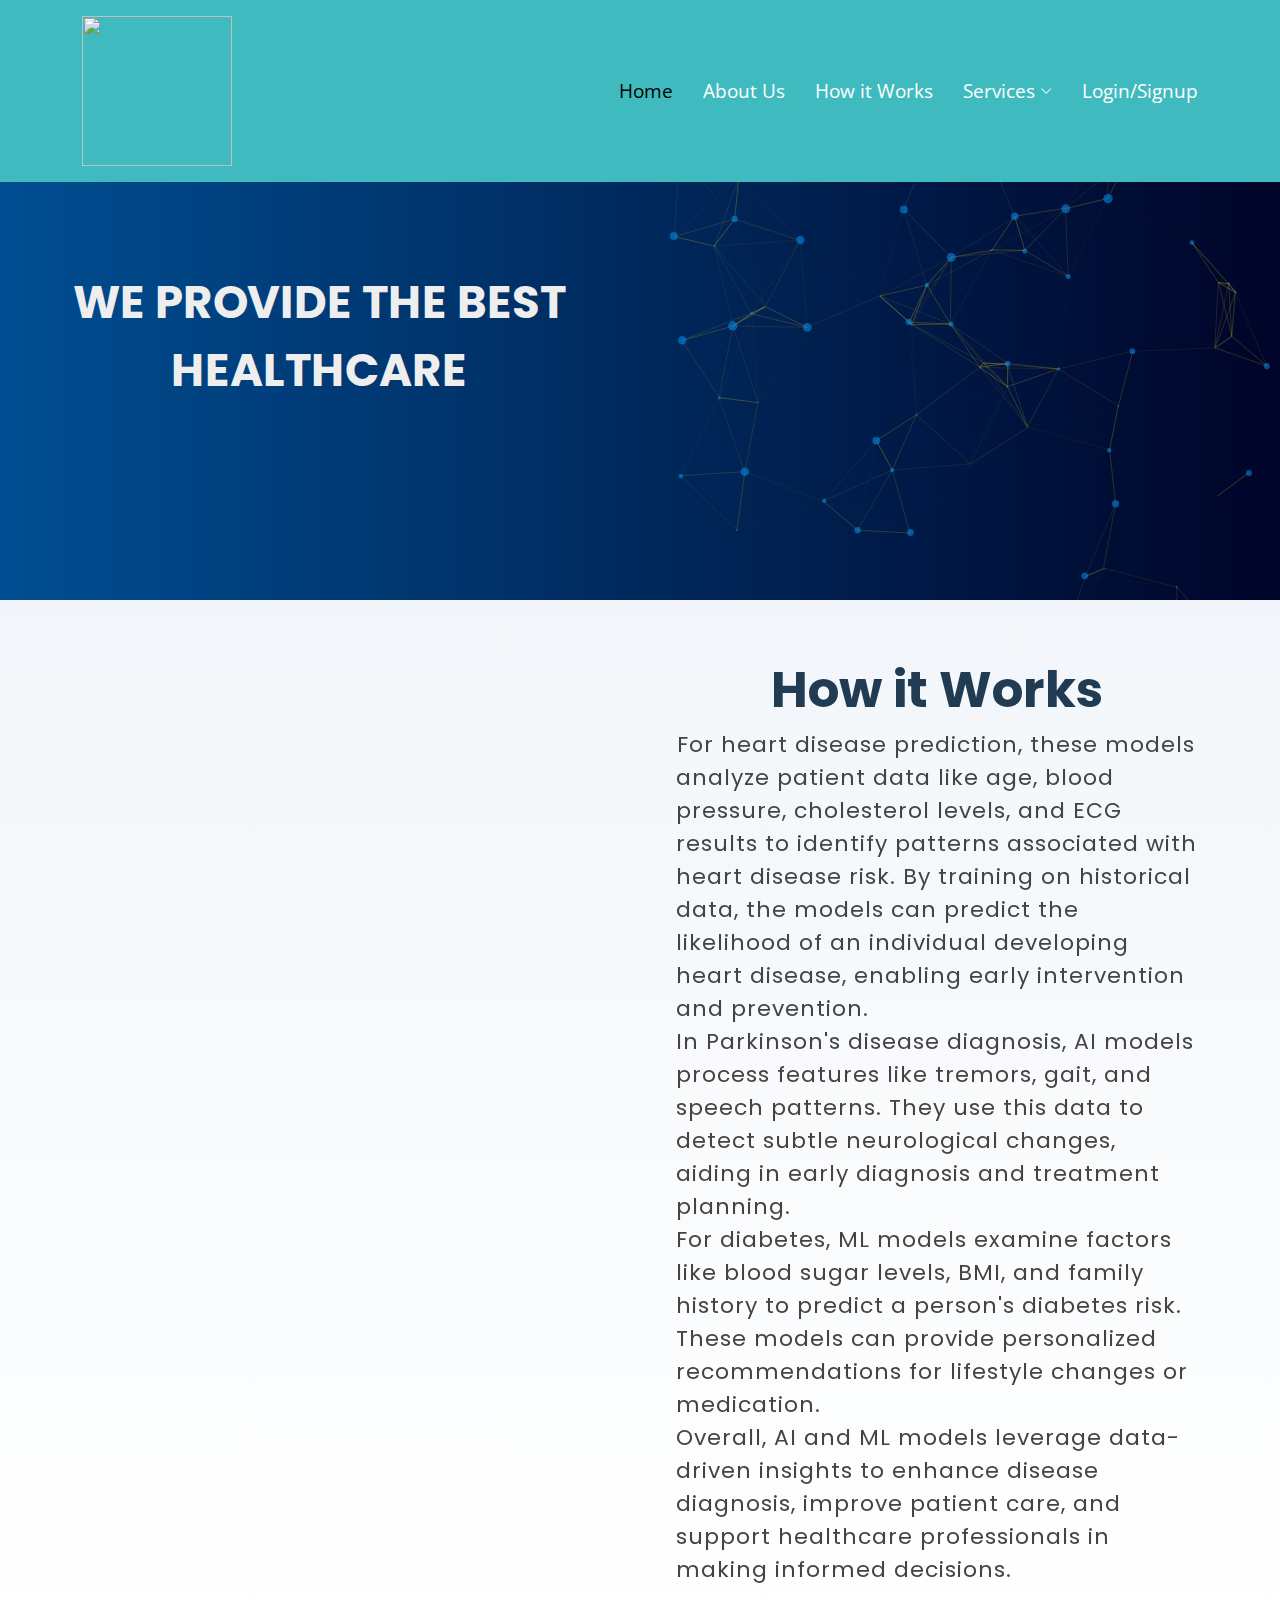
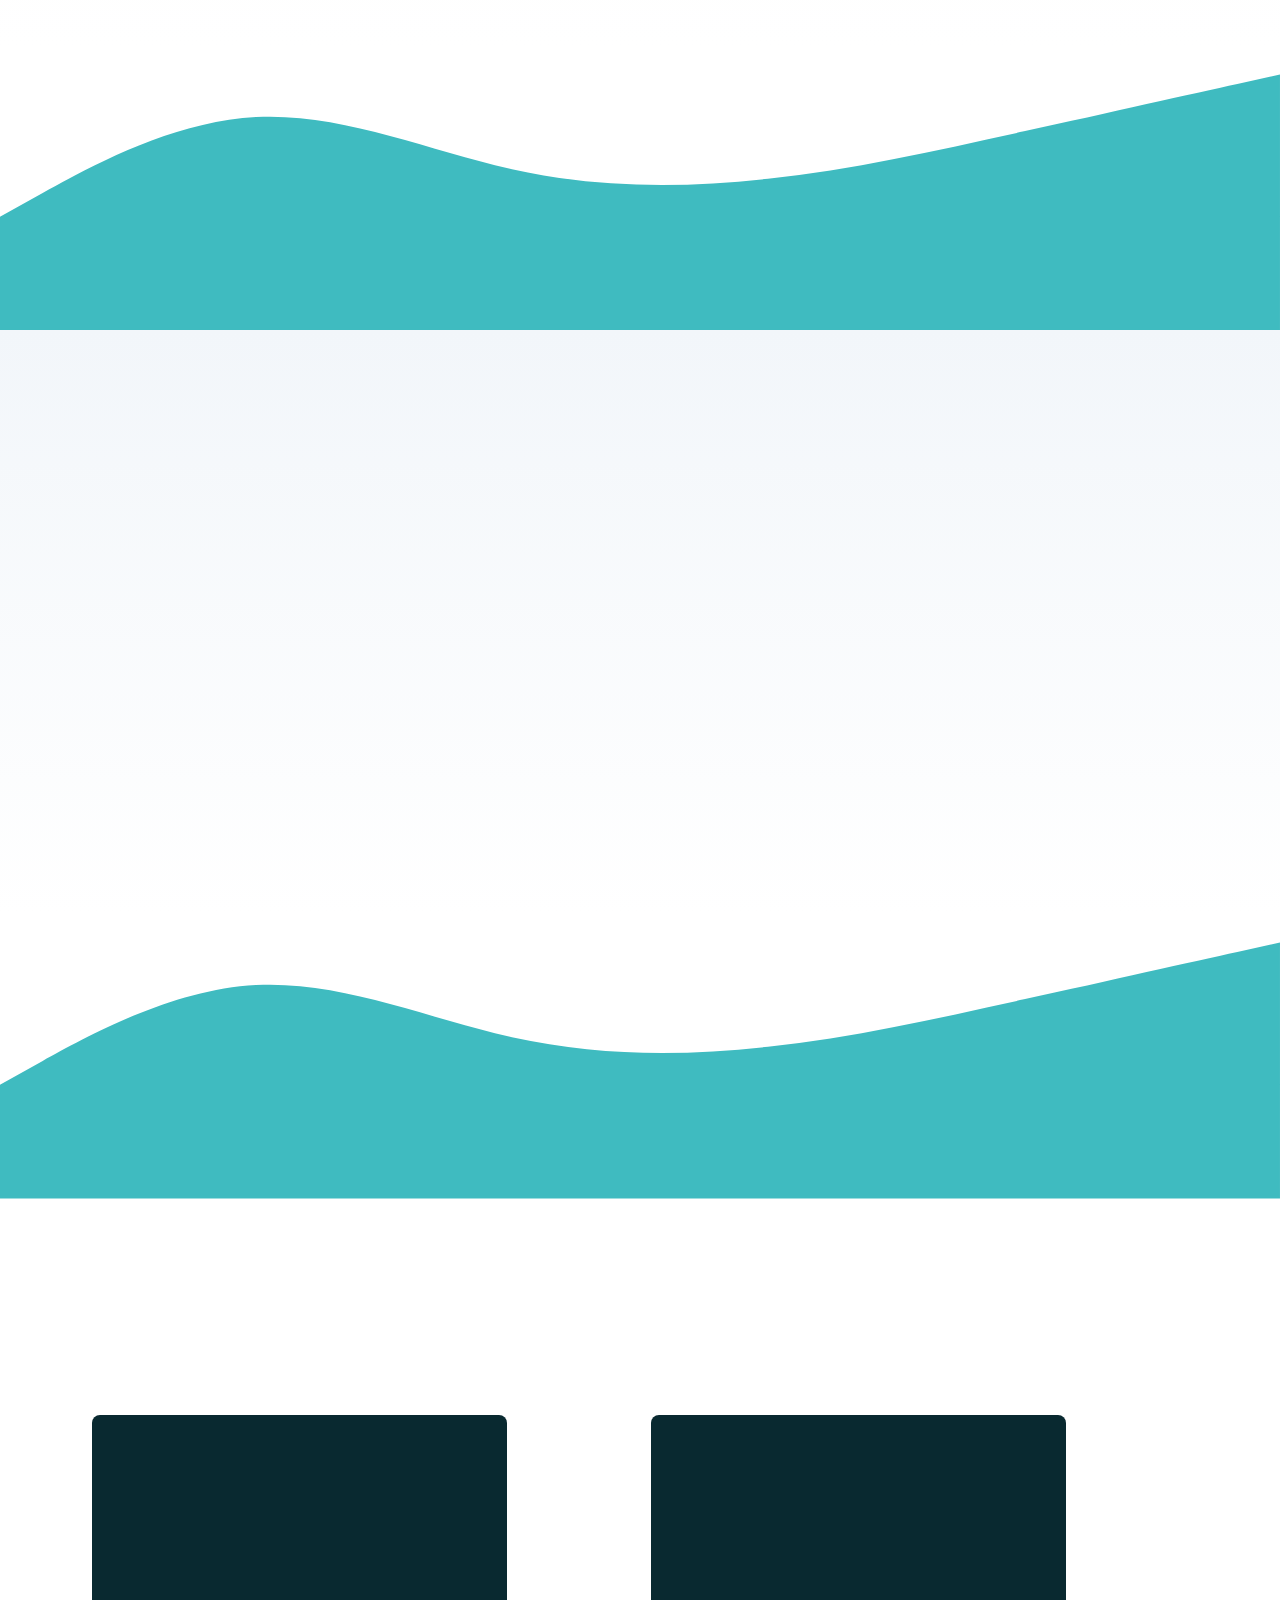
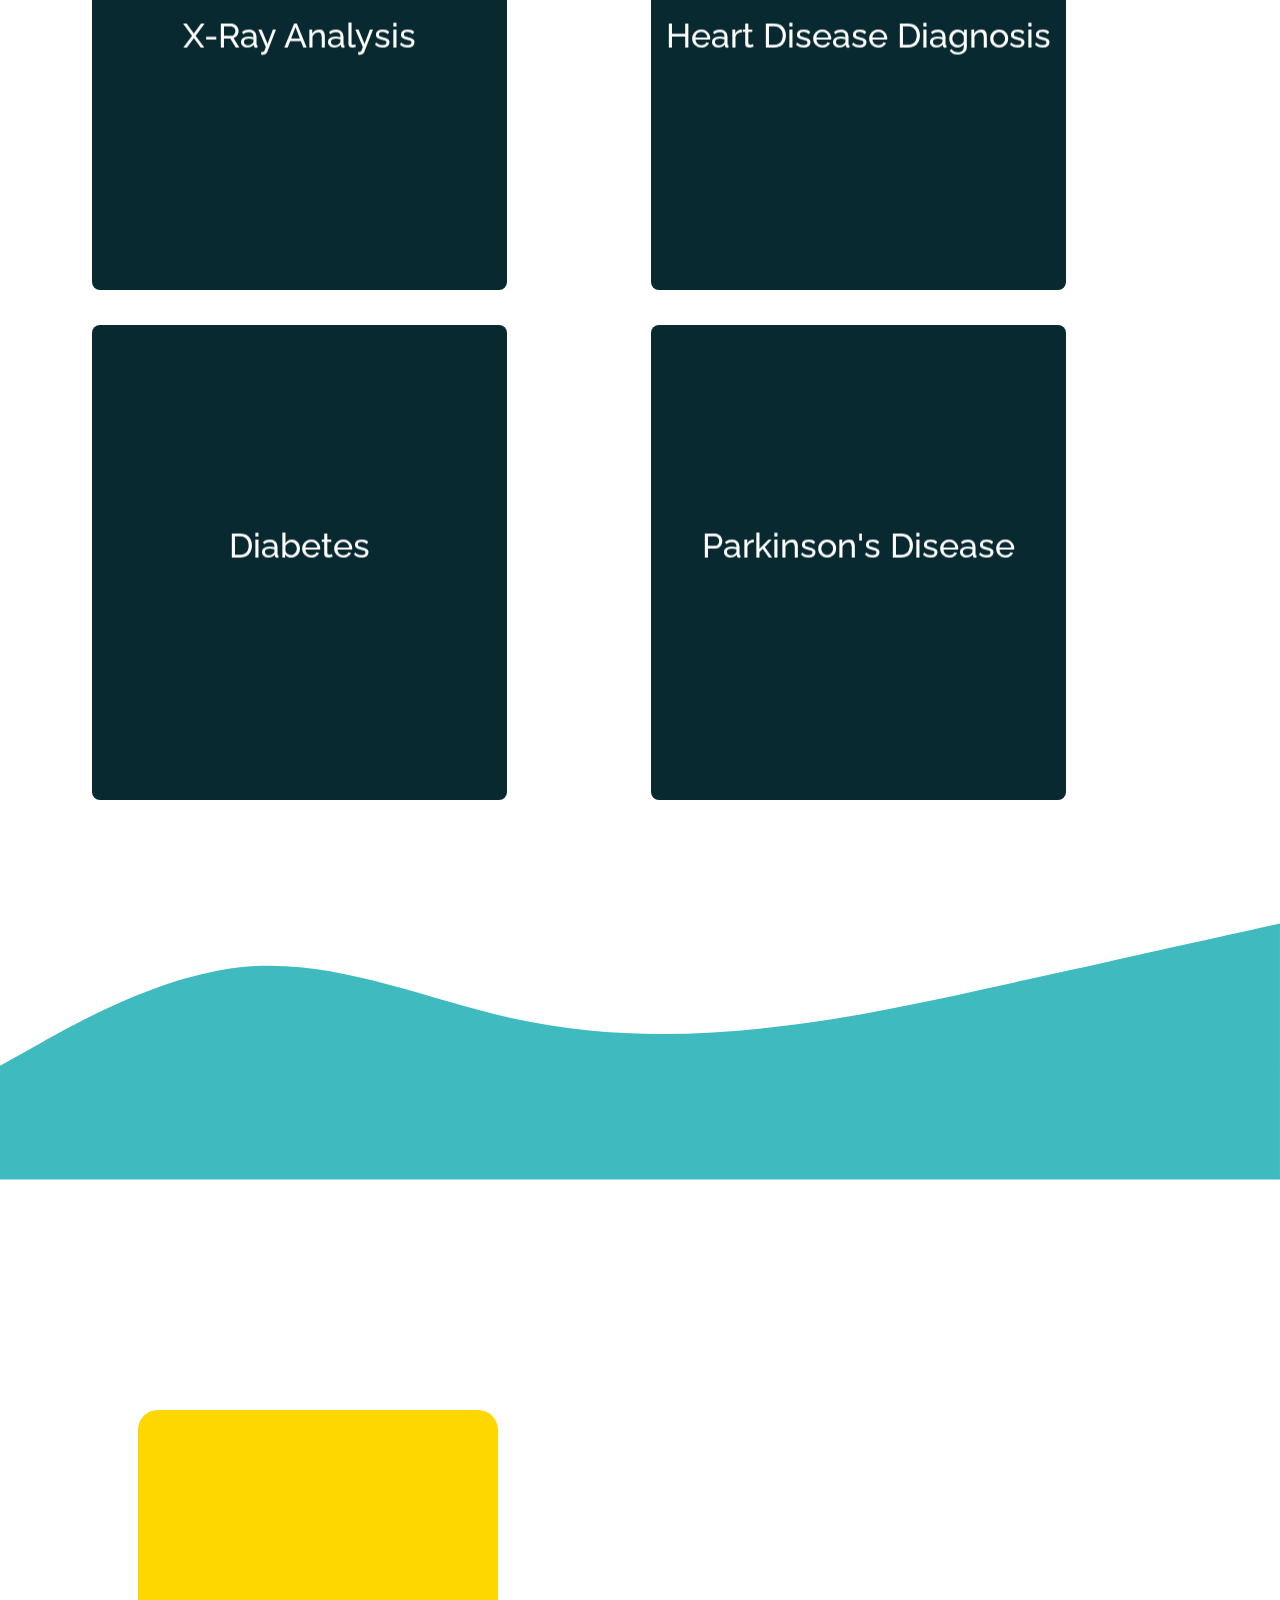
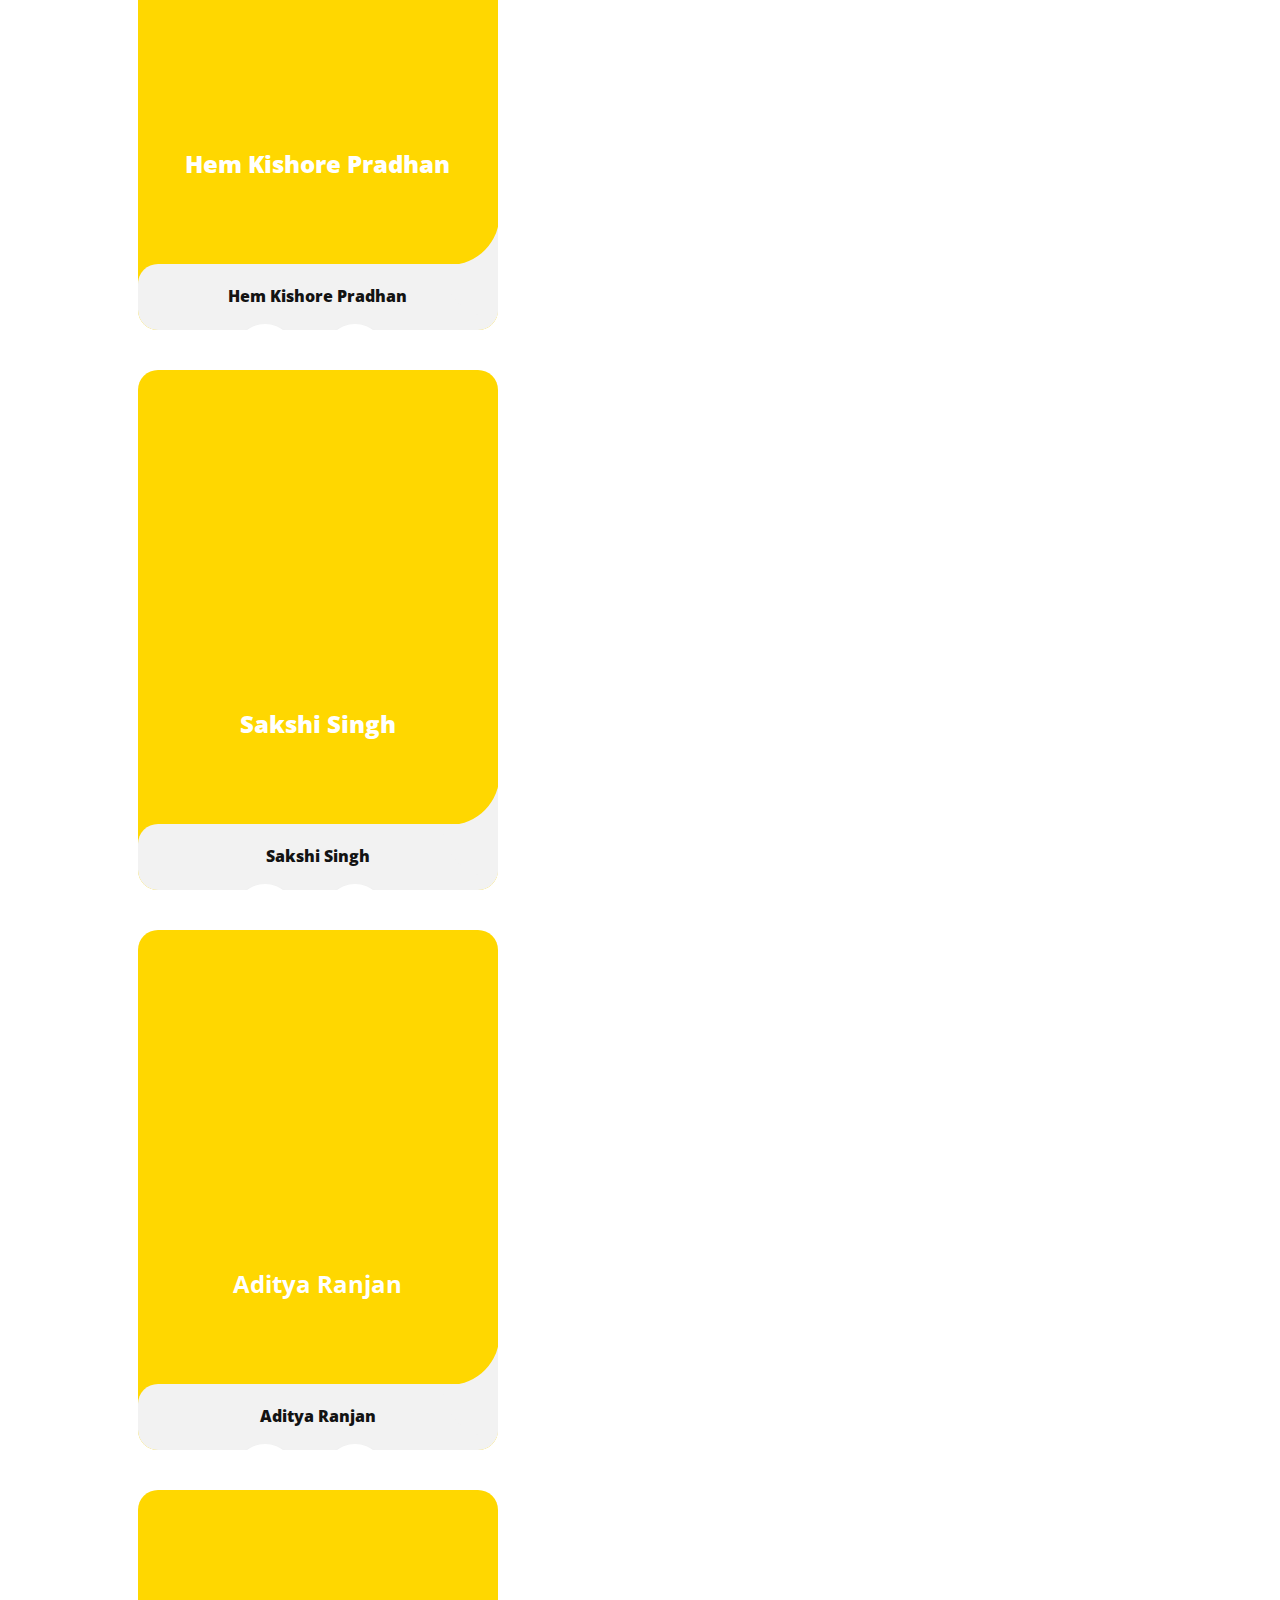
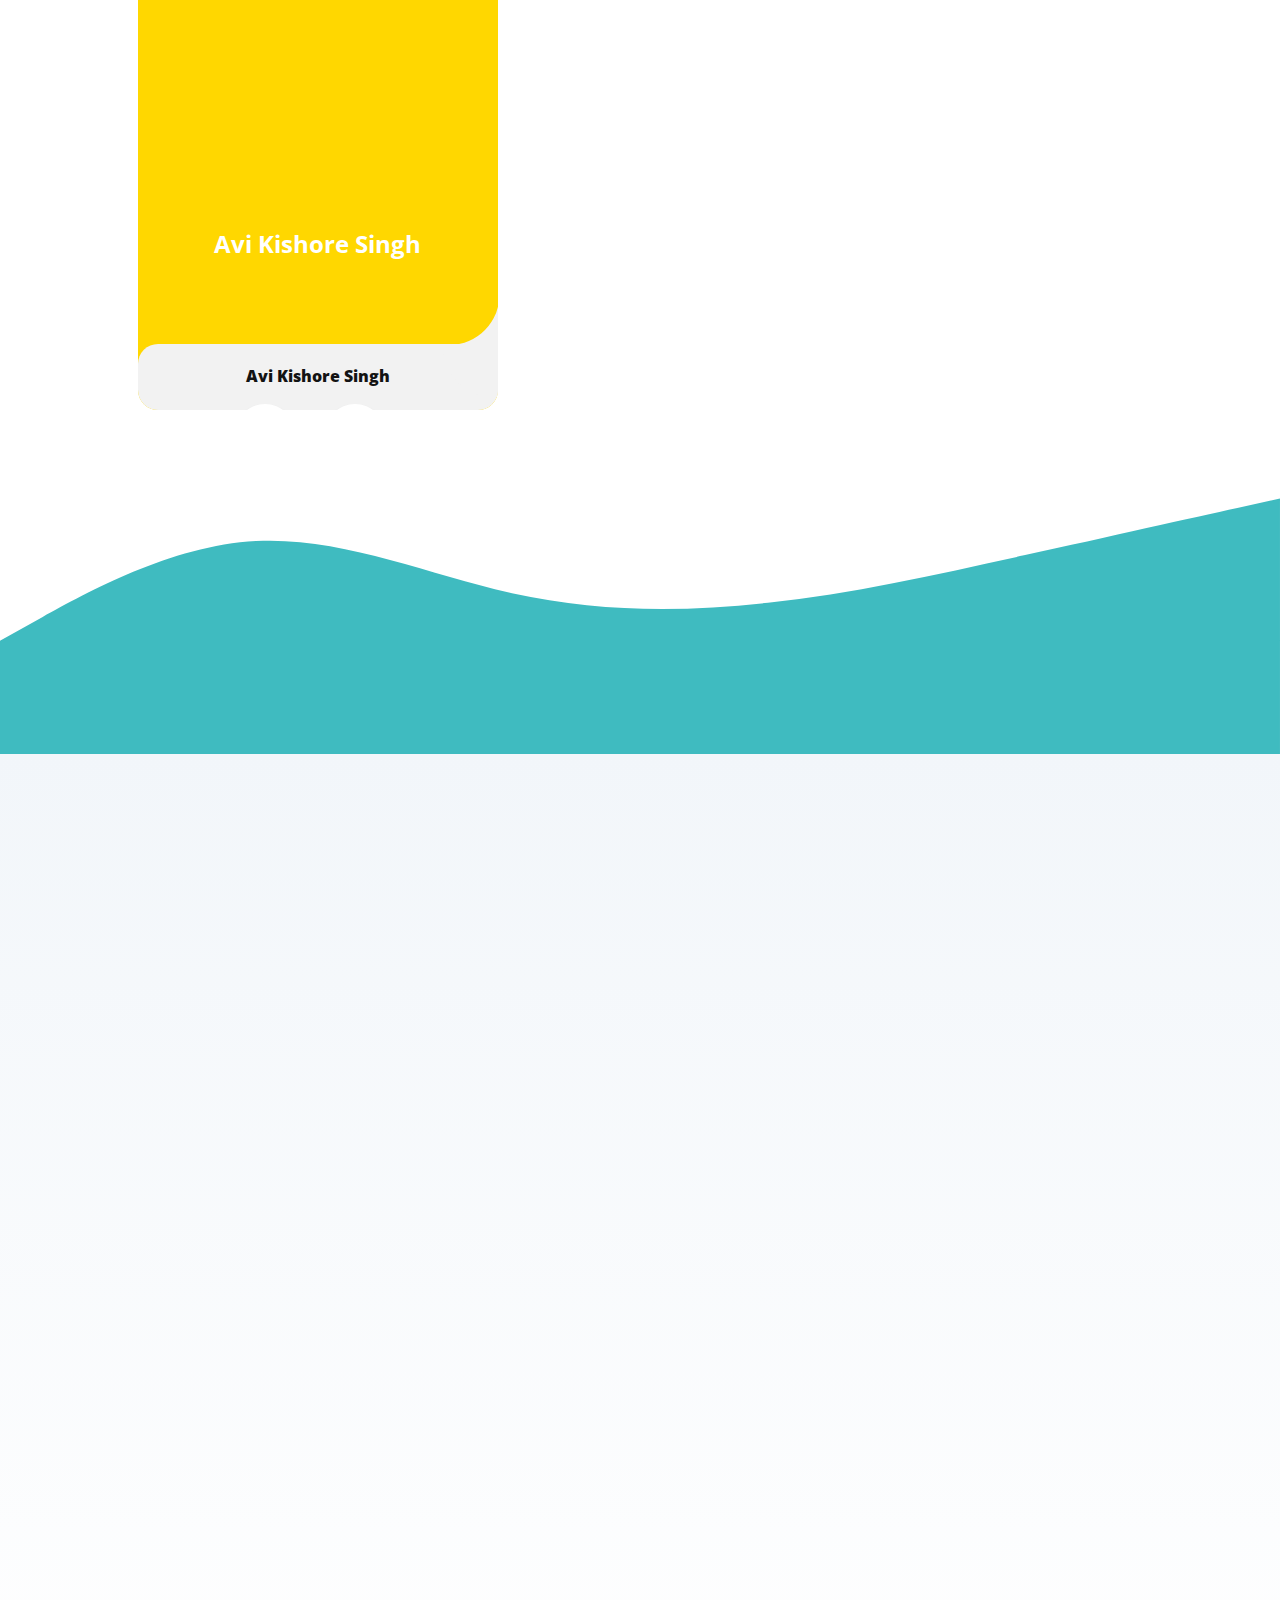
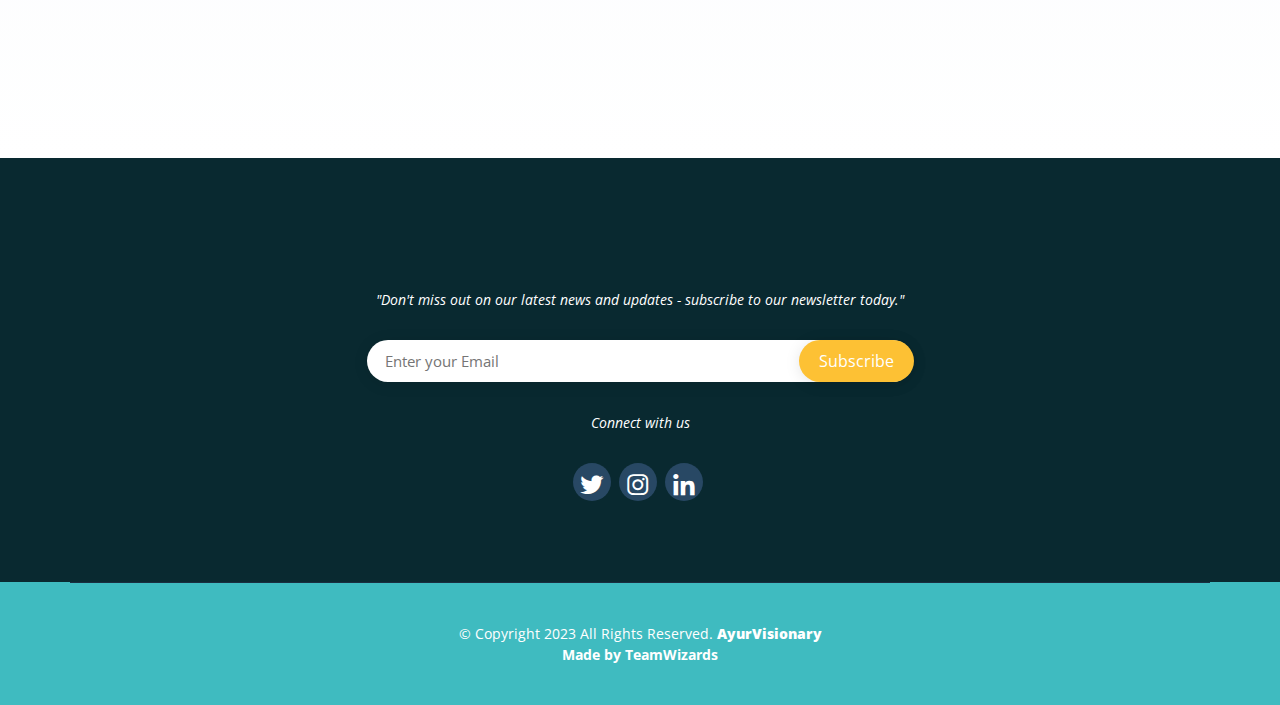
==== commit d9590cce: "Added codes to frontend" ====
--- a/index.html
+++ b/index.html
@@ -5,13 +5,13 @@
   <meta charset="utf-8">
   <meta content="width=device-width, initial-scale=1.0" name="viewport">
 
-  <title>Yellow Sand - Digital marketing and Consultaency</title>
+  <title>AyurVisionary - Health is Wealth</title>
   <meta content="" name="description">
   <meta content="" name="keywords">
 
   <!-- Favicons -->
-  <link href="yss.jpeg" rel="icon">
-  <link href="yss.jpeg" rel="apple-touch-icon">
+  <link href="./assets/Images/navlogo.png" rel="icon">
+  <link href="./assets/Images/navlogo.png" rel="apple-touch-icon">
 
 
   <!-- Google Fonts -->
@@ -29,12 +29,8 @@
   <link href="assets/vendor/boxicons/css/boxicons.min.css" rel="stylesheet">
   <link href="assets/vendor/glightbox/css/glightbox.min.css" rel="stylesheet">
   <link href="assets/vendor/swiper/swiper-bundle.min.css" rel="stylesheet">
-
-  <!-- <script src="https://code.jquery.com/jquery-2.2.0.min.js" type="text/javascript"></script> -->
-
+  <link href="assets/css/style.css" rel="stylesheet">
   <script src="https://kit.fontawesome.com/66aa7c98b3.js" crossorigin="anonymous"></script>
-
-  <link href="assets/css/style.css" rel="stylesheet">
   <script src="https://cdnjs.cloudflare.com/ajax/libs/animejs/3.2.1/anime.min.js"
     integrity="sha512-z4OUqw38qNLpn1libAN9BsoDx6nbNFio5lA6CuTp9NlK83b89hgyCVq+N5FdBJptINztxn1Z3SaKSKUS5UP60Q=="
     crossorigin="anonymous" referrerpolicy="no-referrer"></script>
@@ -52,11 +48,15 @@
   <script src="https://cdnjs.cloudflare.com/ajax/libs/tsparticles/2.9.3/tsparticles.min.js"
     integrity="sha512-+YPbXItNhUCZR3fn5KeWPtJrXuoqRYQ4Gd1rIjEFG+h8UJYekebhOMh84vv7q+Y1sy5kdIIVtfftehCiigriMQ=="
     crossorigin="anonymous" referrerpolicy="no-referrer"></script>
+  <script src="https://ajax.googleapis.com/ajax/libs/jquery/3.6.3/jquery.min.js"></script>
+  <script src="https://cdnjs.cloudflare.com/ajax/libs/slick-carousel/1.8.1/slick.min.js"
+    integrity="sha512-XtmMtDEcNz2j7ekrtHvOVR4iwwaD6o/FUJe6+Zq+HgcCsk3kj4uSQQR8weQ2QVj1o0Pk6PwYLohm206ZzNfubg=="
+    crossorigin="anonymous" referrerpolicy="no-referrer"></script>
 </head>
 
 <body>
 
-
+  <!-- loader animation -->
   <div class="loaderr">
     <div class="loader"></div>
     <div class="loader"></div>
@@ -70,56 +70,52 @@
 
       <div class="logo">
 
-        <a href="index.html"><img src="yss.jpeg" alt="" class="img-fluid myimg"></a>
+        <a href="index.html"><img src="./assets/Images/navlogo.png" alt="" class="img-fluid myimg"></a>
       </div>
 
       <nav id="navbar" class="navbar">
         <ul>
           <li><a class="nav-link scrollto active" href="#hero">Home</a></li>
           <li><a class="nav-link scrollto" href="#about">About Us</a></li>
-          <li class="dropdown"><a href="#"><span>Our products</span> <i class="bi bi-chevron-down"></i></a>
+          <li><a class="nav-link scrollto" href="#howitworks">How it Works</a></li>
+
+          <li class="dropdown"><a href="#services"><span>Services</span> <i class="bi bi-chevron-down"></i></a>
             <ul>
 
               <li class="dropdown">
 
-                <a href="https://esport.social"><span>Esport social</span></a>
+                <a href="/xray" class="mylink"><span>X-Ray Analysis</span></a>
+                <a href="/heartform.html" class="mylink"><span>Heart Disease</span></a>
+                <a href="/diabetesform.html" class="mylink"><span>Diabetes</span></a>
+                <a href="/parkinsonform.html" class="mylink"><span>Parkinson's disease</span></a>
 
               </li>
 
             </ul>
           </li>
-          <li><a class="nav-link scrollto" href="#services">Services</a>
+
           </li>
-          <li><a class="nav-link scrollto" href="#team">Team</a></li>
+
           <li>
-            <a class="nav-link scrollto" href="#">Careers</a>
+            <a class="nav-link scrollto" href="/signin.html">Login/Signup</a>
 
           </li>
 
-          <li><a class="nav-link scrollto" href="#contact">Contact us</a></li>
+
         </ul>
         <i class="bi bi-list mobile-nav-toggle"></i>
       </nav>
 
     </div>
   </header>
-  <!-- <div id="wrapper" style="position:relative; display:inline-block; border:2px solid red;" id="c"
-    style="height: 580px;"><span
-      style="position:absolute; top:50%; left:50%; transform:translate(-50%,-50%); background:yellow;">ELEMENT</span>
-  </div>
-  <canvas id="c" style="height: 580px;">
-    <h1 style="padding-top:40px; color: black; font-size: 50px;">
-      Hello world
-    </h1>
-  </canvas> -->
+  <!-- Hero section -->
   <section class="myccontainer">
     <div class="row">
       <div class="col-lg-6 col-md-12">
         <div class="herocontent">
           <div class="my_animation">
             <div class="container">
-              <p class="parahero" style="font-family: Poppins;"><b> We turn ideas into extraordinary digital products &
-                  experiences</b></p>
+              <p class="parahero" style="font-family: Poppins;"><b> WE PROVIDE THE BEST HEALTHCARE</b></p>
             </div>
 
           </div>
@@ -138,178 +134,72 @@
 
 
   </section>
-
-
-
-
-
-  <!-- <div class="mycontainer"> -->
-
-  <!-- <div id="particles-js" style="width: 1900px;">
-    <h1 class="canvasheading">
-      
-    </h1>
-    <img src="3d.jpg" height="400px" alt="">
-  </div> -->
-
-  <!-- </div> -->
-
-
-
-  <!-- <div class="row">
-    <div class="col-lg-12">
-      <section style="background-color: black;">
-        
-
-
-  <section id="hero">
-
-    <div class="container">
-            <div class="row d-flex align-items-center py-565">
-              <div class="col-lg-6 col-md-6 col-sm-12 " data-aos="fade-left">
-                <center>
-                  <h1 style="color:blue ; position: absolute;">We turn ideas into extraordinary digital products &
-                    experiences</h1>
-  
-                </center>
-              </div>
-              <div class="col-lg-6 col-md-6 col-sm-12" data-aos="fade-right">
-  
-                <img src="https://www.thegatewaydigital.com/wp-content/uploads/2020/07/Digital-Marketing-Strategy.webp"
-                  alt="" class="img-fluid">
-              </div>
-  
-            </div> -->
-
-
-
-  <!-- </section> -->
-  <!-- <h1 class="ml4">
-            <span class="letters letters-1">Ready</span>
-            <span class="letters letters-2">Set</span>
-            <span class="letters letters-3">Go!</span>
-          </h1>
-          <h1 class="ml15">
-            <span class="word">We turn ideas into</span>
-            <span class="word">extraordinary digital products &
-              experiences</span>
-          </h1>
-        </div>
-      </section>
-    </div>
-  </div> -->
-  <!-- ======= Hero Section ======= -->
-
+  <!-- End of Hero section -->
   <main id="main">
-
-    <!-- <section id="clients" class="clients section-bg">
+    <!-- Our partners section -->
+    <section id="howitworks" class="about section-bg">
       <div class="container">
 
-        <div class="row no-gutters clients-wrap clearfix wow fadeInUp">
-
-          <div class="col-lg-2 col-md-4 col-6">
-            <div class="client-logo">
-              <img src="https://www.esport.social/wp-content/uploads/2021/09/Esport-Social-Logo-09.png"
-                class="img-fluid" alt="" data-aos="flip-right">
+        <div class="row gy-4">
+          <div class="col-xl-6">
+            <img
+              src="https://upload.wikimedia.org/wikipedia/commons/thumb/7/77/X-ray_of_hand%2C_where_bone_age_is_automatically_found_by_BoneXpert_software.jpg/640px-X-ray_of_hand%2C_where_bone_age_is_automatically_found_by_BoneXpert_software.jpg"
+              class="img-fluid" height="500px" alt="">
+
+          </div>
+          <div class="col-xl-6">
+            <div class="content d-flex flex-column justify-content-center ps-0 ps-xl-4">
+              <h2 data-aos="fade-in" data-aos-delay="80" class="myh2">
+                <center><b> How it Works </b></center>
+              </h2>
+              <!-- about section contents -->
+              <p data-aos="fade-in" data-aos-delay="80" class="mypara">
+                For heart disease prediction, these models analyze patient data like age, blood pressure, cholesterol
+                levels, and ECG results to identify patterns associated with heart disease risk. By training on
+                historical data, the models can predict the likelihood of an individual developing heart disease,
+                enabling early intervention and prevention.
+                <br>
+
+                In Parkinson's disease diagnosis, AI models process features like tremors, gait, and speech patterns.
+                They use this data to detect subtle neurological changes, aiding in early diagnosis and treatment
+                planning.
+                <br>
+
+
+                For diabetes, ML models examine factors like blood sugar levels, BMI, and family history to predict a
+                person's diabetes risk. These models can provide personalized recommendations for lifestyle changes or
+                medication.
+                <br>
+
+
+                Overall, AI and ML models leverage data-driven insights to enhance disease diagnosis, improve patient
+                care, and support healthcare professionals in making informed decisions.
+                <br>
+
+              </p>
+              <!-- about section contents ends -->
             </div>
           </div>
-
-          <div class="col-lg-2 col-md-4 col-6">
-            <div class="client-logo">
-              <img src="assets/img/clients/client-2.png" class="img-fluid" alt="" data-aos="flip-right"
-                data-aos-delay="100">
-            </div>
-          </div>
-
-          <div class="col-lg-2 col-md-4 col-6">
-            <div class="client-logo">
-              <img src="assets/img/clients/client-3.png" class="img-fluid" alt="" data-aos="flip-right"
-                data-aos-delay="200">
-            </div>
-          </div>
-
-          <div class="col-lg-2 col-md-4 col-6">
-            <div class="client-logo">
-              <img src="assets/img/clients/client-4.png" class="img-fluid" alt="" data-aos="flip-right"
-                data-aos-delay="300">
-            </div>
-          </div>
-
-          <div class="col-lg-2 col-md-4 col-6">
-            <div class="client-logo">
-              <img src="assets/img/clients/client-5.png" class="img-fluid" alt="" data-aos="flip-right"
-                data-aos-delay="400">
-            </div>
-          </div>
-
-          <div class="col-lg-2 col-md-4 col-6">
-            <div class="client-logo">
-              <img src="assets/img/clients/client-6.png" class="img-fluid" alt="" data-aos="flip-right"
-                data-aos-delay="500">
-            </div>
-          </div>
-
-        </div>
-
-      </div>
-    </section>End Clients Section -->
-    <!-- <div class="clientarea">
-      <div class="container">
-        <h2 style="text-align:center">Our<span>Clients</span></h2>
-        <section class="logo-area slider">
-          <div class="slide">
-            <img src="https://www.esport.social/wp-content/uploads/2021/09/Esport-Social-Logo-09.png"" alt="">
-</div>
-<div class=" slide">
-            <img src="assets/img/clients/client-6.png" alt="">
-          </div>
-          <div class="slide">
-            <img src="assets/img/clients/client-5.png" alt="">
-          </div>
-          <div class="slide">
-            <img src="assets/img/clients/client-4.png" alt="">
-          </div>
-          <div class="slide">
-            <img src="assets/img/clients/client-3.png" alt="">
-          </div>
-        </section>
-      </div>
-    </div> -->
-    <!-- <svg xmlns="http://www.w3.org/2000/svg" viewBox="0 0 1440 320">
-      <path fill="#ffd700" fill-opacity="1"
-        d="M0,192L48,165.3C96,139,192,85,288,80C384,75,480,117,576,138.7C672,160,768,160,864,149.3C960,139,1056,117,1152,96C1248,75,1344,53,1392,42.7L1440,32L1440,320L1392,320C1344,320,1248,320,1152,320C1056,320,960,320,864,320C768,320,672,320,576,320C480,320,384,320,288,320C192,320,96,320,48,320L0,320Z">
-      </path>
-    </svg> -->
-    <div class="" style="position: relative;">
-      <h2 data-aos="zoom-in" style="text-align: center;  color: #213b52; font-size: 32px;margin-top: 20px;
-    "> <b> OUR PARTNERS </b></h2>
-      <section class="customer-logos slider">
-        <div class="slide"><img src="https://image.freepik.com/free-vector/luxury-letter-e-logo-design_1017-8903.jpg">
-        </div>
-        <div class="slide"><img src="https://image.freepik.com/free-vector/3d-box-logo_1103-876.jpg"></div>
-        <div class="slide"><img src="https://image.freepik.com/free-vector/blue-tech-logo_1103-822.jpg"></div>
-        <div class="slide"><img src="https://image.freepik.com/free-vector/colors-curl-logo-template_23-2147536125.jpg">
-        </div>
-        <div class="slide"><img src="https://image.freepik.com/free-vector/abstract-cross-logo_23-2147536124.jpg"></div>
-        <div class="slide"><img src="https://image.freepik.com/free-vector/football-logo-background_1195-244.jpg"></div>
-        <div class="slide"><img src="https://image.freepik.com/free-vector/background-of-spots-halftone_1035-3847.jpg">
-        </div>
-
-      </section>
-    </div>
+        </div>
+
+      </div>
+    </section>
+
+
+    <!-- End of partners section -->
     <svg xmlns="http://www.w3.org/2000/svg" viewBox="0 0 1440 320">
-      <path fill="#ffd700" fill-opacity="1"
+      <path fill="#3FBBC0" fill-opacity="1"
         d="M0,192L48,165.3C96,139,192,85,288,80C384,75,480,117,576,138.7C672,160,768,160,864,149.3C960,139,1056,117,1152,96C1248,75,1344,53,1392,42.7L1440,32L1440,320L1392,320C1344,320,1248,320,1152,320C1056,320,960,320,864,320C768,320,672,320,576,320C480,320,384,320,288,320C192,320,96,320,48,320L0,320Z">
       </path>
     </svg>
-    <!-- ======= About Section ======= -->
+    <!--  About Section -->
     <section id="about" class="about section-bg">
       <div class="container">
 
         <div class="row gy-4">
           <div class="col-xl-6">
             <img
-              src="https://thumbs.dreamstime.com/b/modern-d-illustration-app-development-handhold-phone-mobile-application-building-testing-ui-ux-web-design-abstract-object-230177670.jpg"
+              src="https://static.vecteezy.com/system/resources/thumbnails/001/252/004/small_2x/hand-touching-a-smartphone-screen-with-online-doctor-and-health-care.jpg"
               class="img-fluid" height="500px" alt="">
 
           </div>
@@ -318,40 +208,31 @@
               <h2 data-aos="fade-in" data-aos-delay="80" class="myh2">
                 <center><b> ABOUT US </b></center>
               </h2>
+              <!-- about section contents -->
               <p data-aos="fade-in" data-aos-delay="80" class="mypara">
-                We at <b> Yellowsand consultancies </b> provide 360 marketing services in each and every field in India
-                and Dubai. We
-                pledge all over digital marketing solutions
-                for a wide spectrum of businesses. Become a leader in your
-                sector with our experts.Our goal is to design a successful
-                business model by using all web based tools and strategies. We
-                here at <b>Yellowsand consultancies </b> are a group of passionate individuals who
-                understand business and work on taking it to the next level.
-
-                With a mixture of experience, knowledge and youth, we are an enthusiastic team that deliver great
-                creative digital campaigns alongside through strategy to build effective and successful online
-                marketing with real, measurable results. While we love making creative content, we know that results are
-                what drive businesses.
-
-                We understand the necessity for genuine regional understanding, so we have people on the ground to give
-                us true local insight to put your brand at the heart of the community.
+                We are a team of researchers and engineers who are passionate about using technology to improve people's
+                lives. We believe that everyone should have access to high-quality healthcare, regardless of their
+                income or location.
+
+                That's why we are developing a web application that uses machine learning to analyze images of specific
+                body parts or medical conditions and provide information on possible diseases or conditions, along with
+                general suggestions for remedies and advice.
               </p>
-
-            </div><!-- End .content-->
-          </div>
-        </div>
-
-      </div>
-    </section><!-- End About Section -->
+              <!-- about section contents ends -->
+            </div>
+          </div>
+        </div>
+
+      </div>
+    </section>
+    <!-- End of about Section -->
     <svg xmlns="http://www.w3.org/2000/svg" viewBox="0 0 1440 320">
-      <path fill="#ffd700" fill-opacity="1"
+      <path fill="#3FBBC0" fill-opacity="1"
         d="M0,192L48,165.3C96,139,192,85,288,80C384,75,480,117,576,138.7C672,160,768,160,864,149.3C960,139,1056,117,1152,96C1248,75,1344,53,1392,42.7L1440,32L1440,320L1392,320C1344,320,1248,320,1152,320C1056,320,960,320,864,320C768,320,672,320,576,320C480,320,384,320,288,320C192,320,96,320,48,320L0,320Z">
       </path>
     </svg>
-    <!-- <svg xmlns="http://www.w3.org/2000/svg" viewBox="0 0 1440 320">
-        <path fill="#0099ff" fill-opacity="1" d="M0,0L1440,224L1440,0L0,0Z"></path>
-      </svg> -->
-    <!-- ======= Services Section ======= -->
+
+    <!--  Services Section Starts -->
     <section id="services" class="services" style="display: flex; align-items: center; justify-content: center;">
       <div class="container">
 
@@ -362,106 +243,35 @@
           letter-spacing: 1px;
           font-family: Poppins, sans-serif;
          
-          text-indent: 1px;">We stand with our customers in all phases of their
-            digital transformation
-            journey. We
-            combine the expertise of our group companies and ensure</p>
-          <p class="myservicepara2" style="font-size: 16px;
-            letter-spacing: 1px;
-            font-family: Poppins, sans-serif;
-           
-            text-indent: 1px;" data-aos="fade-in" data-aos-delay="80"> customer success with full accountability.</p>
-        </div>
-
-        <!-- <div class="row">
-          <div class="col-md-6 col-lg-3 d-flex" data-aos="fade-right">
-            <div class="card">
-              <div class="card-img">
-                <img
-                  src="https://res.cloudinary.com/people-matters/image/upload/q_auto,f_auto/v1574865789/1574865787.jpg"
-                  alt="...">
-              </div>
-              <div class="card-body">
-                <h5 class="card-title"><a href="">Talent Management</a></h5>
-                <p class="card-text mypara">Talent management systems are designed to manage
-                  talent through the entire lifecycle from talent acquisition through development to reward and
-                  measurement. </p>
-                <div class="read-more"><a href="#"><i class="bi bi-arrow-right"></i> Read More</a></div>
-              </div>
-            </div>
-          </div>
-          <div class="col-md-6 col-lg-3 d-flex" data-aos="fade-left">
-            <div class="card">
-              <div class="card-img">
-                <img src="https://olance.in/wp-content/uploads/2020/12/influencer-marketing.jpg" alt="...">
-              </div>
-              <div class="card-body">
-                <h5 class="card-title"><a href="">Influencer Marketing</a></h5>
-                <p class="card-text mypara">Engage your audience with people they already know and love. We work with
-                  brand-appropriate influencers to create exciting, trustworthy content that’ll put your brand on the
-                  digital map.</p>
-                <div class="read-more"><a href="#"><i class="bi bi-arrow-right"></i> Read More</a></div>
-              </div>
-            </div>
-
-          </div>
-          <div class="col-md-6 col-lg-3 d-flex" data-aos="fade-right" data-aos-delay="80">
-            <div class="card">
-              <div class="card-img">
-                <img
-                  src="https://cdn.educba.com/academy/wp-content/uploads/2016/12/Brand-Management-for-successful-Business.jpg"
-                  alt="...">
-              </div>
-              <div class="card-body">
-                <h5 class="card-title"><a href="">Brand Management</a></h5>
-                <p class="card-text mypara">We take your brand from zero to hero. Our branding workshops provide clarity
-                  about
-                  your vision, purpose and positioning, along with essentials like tone of voice and customer journey.
-                </p>
-                <div class="read-more"><a href="#"><i class="bi bi-arrow-right"></i> Read More</a></div>
-              </div>
-            </div>
-          </div>
-          <div class="col-md-6 col-lg-3 d-flex" data-aos="fade-left">
-            <div class="card">
-              <div class="card-img">
-                <img
-                  src="https://www.socialtoaster.com/wp-content/uploads/2019/10/large-Driving-Online-Reviews-Blog-Post-Image.png"
-                  alt="...">
-              </div>
-              <div class="card-body">
-                <h5 class="card-title"><a href="">Events</a></h5>
-                <p class="card-text mypara">Nostrum eum sed et autem dolorum perspiciatis. Magni porro quisquam
-                  laudantium
-                  voluptatem. In molestiae earum ab sit esse voluptatem. Eos ipsam cumque ipsum officiis qui nihil aut
-                  incidunt aut</p>
-                <div class="read-more"><a href="#"><i class="bi bi-arrow-right"></i> Read More</a></div>
-              </div>
-            </div>
-          </div>
-        </div> -->
+          text-indent: 2px;">We are a team of researchers and engineers who are passionate about using technology to
+            improve people's lives. We believe that everyone should have access to high-quality healthcare, regardless
+            of their income or location.
+
+          </p>
+
+        </div>
+
+
         <div class="container servicescontainerr">
           <div class="row">
             <div class="col-lg-6 col-md-6 col-xl-6 ">
               <div class="box-item">
                 <div class="flip-box">
-                  <div class="flip-box-front text-center" style="background-color: #0099ff">
+                  <div class="flip-box-front text-center" style="background-color: #092930">
                     <div class="inner color-white">
-                      <h3 class="flip-box-header">Talent Management</h3>
+                      <h3 class="flip-box-header">X-Ray Analysis</h3>
 
                       <img src="https://s25.postimg.cc/65hsttv9b/cta-arrow.png" alt="" class="flip-box-img">
                     </div>
                   </div>
-                  <div class="flip-box-back text-center" style="background-color: #fdc134;">
+                  <div class="flip-box-back text-center" style="background-color: #3FBBC0;">
                     <div class="inner color-white">
-                      <!-- <img
-                      src="https://res.cloudinary.com/people-matters/image/upload/q_auto,f_auto/v1574865789/1574865787.jpg"
-                      alt="..." height="200" width="250" style="border-radius: 10%;"> -->
-                      <p class="servicesparagraph">Talent management systems are designed to manage talent through the
-                        entire lifecycle
-                        from
-                        talent acquisition through development to reward and measurement.</p>
-                      <!-- <button class="flip-box-button">Learn More</button> -->
+
+                      <p class="servicesparagraph">X-ray analysis by automating the detection of anomalies and diseases
+                        in medical images. They enhance accuracy, speed up diagnosis, and aid radiologists in
+                        identifying conditions such as fractures, tumors, and pneumonia by recognizing patterns and
+                        abnormalities within X-ray images..</p>
+
                     </div>
                   </div>
                 </div>
@@ -470,25 +280,22 @@
             <div class="col-lg-6 col-md-6 col-xl-6 ">
               <div class="box-item">
                 <div class="flip-box">
-                  <div class="flip-box-front text-center" style="background-color: #0099ff">
+                  <div class="flip-box-front text-center" style="background-color: #092930">
                     <div class="inner color-white">
-                      <h3 class="flip-box-header">Brand Management</h3>
+                      <h3 class="flip-box-header">Heart Disease Diagnosis</h3>
 
                       <img src="https://s25.postimg.cc/65hsttv9b/cta-arrow.png" alt="" class="flip-box-img">
                     </div>
                   </div>
-                  <div class="flip-box-back text-center" style="background-color: #fdc134;">
+                  <div class="flip-box-back text-center" style="background-color: #3FBBC0;">
                     <div class="inner color-white">
-                      <!-- <img
-                      src="https://cdn.educba.com/academy/wp-content/uploads/2016/12/Brand-Management-for-successful-Business.jpg"
-                      alt="..." height="200" width="250" style="border-radius: 10%;"> -->
-                      <p class="servicesparagraph">We take your brand from zero to hero. Our branding workshops provide
-                        clarity about
-                        your
-                        vision, purpose and positioning, along with essentials like tone of voice and
-                        customer
-                        journey.</p>
-                      <!--   -->
+
+                      <p class="servicesparagraph">Our AI and machine learning models assist in diagnosing heart
+                        diseases by
+                        analyzing CSV data, which contains patient information and health metrics. These models learn
+                        patterns from historical data to predict whether a patient has heart disease, aiding clinicians
+                        in early detection and treatment based on the input features and patterns they've learned.</p>
+
                     </div>
                   </div>
                 </div>
@@ -499,24 +306,22 @@
             <div class="col-lg-6 col-md-6 col-xl-6 ">
               <div class="box-item">
                 <div class="flip-box">
-                  <div class="flip-box-front text-center filter-" style="background-color: #0099ff">
+                  <div class="flip-box-front text-center filter-" style="background-color: #092930">
                     <div class="inner color-white">
-                      <h3 class="flip-box-header">Influencer Marketing</h3>
+                      <h3 class="flip-box-header">Diabetes</h3>
 
                       <img src="https://s25.postimg.cc/65hsttv9b/cta-arrow.png" alt="" class="flip-box-img">
                     </div>
                   </div>
-                  <div class="flip-box-back text-center" style="background-color: #fdc134;">
+                  <div class="flip-box-back text-center" style="background-color: #3FBBC0;">
                     <div class="inner color-white">
-                      <!-- <img
-                      src="https://olance.in/wp-content/uploads/2020/12/influencer-marketing.jpg"
-                      alt="..." height="200" width="250" style="border-radius: 10%;"> -->
-                      <p class="servicesparagraph">Engage your audience with people they already know and love. We work
-                        with
-                        brand-appropriate influencers to create exciting, trustworthy content that’ll put
-                        your
-                        brand on the digital map.</p>
-                      <!-- <button class="flip-box-button">Learn More</button> -->
+
+                      <p class="servicesparagraph">Our AI and machine learning models assist in diabetes diagnosis by
+                        analyzing CSV data containing patient information like age, BMI, glucose levels, etc. They learn
+                        patterns from this data to make predictions. The model identifies relevant features and creates
+                        a predictive algorithm that can assess the likelihood of a patient having diabetes, aiding early
+                        diagnosis and personalized healthcare decisions.</p>
+
                     </div>
                   </div>
                 </div>
@@ -527,23 +332,22 @@
 
               <div class="box-item">
                 <div class="flip-box">
-                  <div class="flip-box-front text-center filter-" style="background-color: #0099ff">
+                  <div class="flip-box-front text-center filter-" style="background-color: #092930">
                     <div class="inner color-white">
-                      <h3 class="flip-box-header">Events</h3>
+                      <h3 class="flip-box-header">Parkinson's Disease</h3>
 
                       <img src="https://s25.postimg.cc/65hsttv9b/cta-arrow.png" alt="" class="flip-box-img">
                     </div>
                   </div>
-                  <div class="flip-box-back text-center" style="background-color: #fdc134;">
+                  <div class="flip-box-back text-center" style="background-color: #3FBBC0;">
                     <div class="inner color-white">
-                      <!-- <img
-                      src="https://www.socialtoaster.com/wp-content/uploads/2019/10/large-Driving-Online-Reviews-Blog-Post-Image.png"
-                      alt="..." height="200" width="250" style="border-radius: 10%;"> -->
-                      <p class="servicesparagraph">Lorem ipsum dolor sit amet consectetur adipisicing elit. Perspiciatis
-                        ipsum,
-                        molestias
-                        cum vero recusandae odio.</p>
-                      <!-- <button class="flip-box-button">Learn More</button> -->
+
+                      <p class="servicesparagraph">AI and machine learning models can aid in the diagnosis of
+                        Parkinson's disease by analyzing CSV data containing patient information and medical features.
+                        These models learn patterns from the data to identify characteristic markers of Parkinson's,
+                        enabling early detection and accurate diagnosis based on a patient's symptoms and test results.
+                      </p>
+
                     </div>
                   </div>
                 </div>
@@ -559,37 +363,35 @@
 
     </section>
 
-
+    <!-- End of Service Section -->
 
 
     </div>
     <svg xmlns="http://www.w3.org/2000/svg" viewBox="0 0 1440 320">
-      <path fill="#ffd700" fill-opacity="1"
+      <path fill="#3FBBC0" fill-opacity="1"
         d="M0,192L48,165.3C96,139,192,85,288,80C384,75,480,117,576,138.7C672,160,768,160,864,149.3C960,139,1056,117,1152,96C1248,75,1344,53,1392,42.7L1440,32L1440,320L1392,320C1344,320,1248,320,1152,320C1056,320,960,320,864,320C768,320,672,320,576,320C480,320,384,320,288,320C192,320,96,320,48,320L0,320Z">
       </path>
     </svg>
+    <!-- Talents  -->
     <div class="talents">
       <div class="container talentcontainer">
         <h1 class="myh2" style="text-align: center; padding-top: 62px;" data-aos="fade-in" data-aos-delay="80"><b>Our
-            Talents</b></h1>
+            Team</b></h1>
         <section class="team-slider slider">
           <div class="slide">
             <article class="myycard">
               <div class="temporary_text">
-                <img class="talentimg" src="ketan.jpeg" style="display: flex;
+                <img class="talentimg" src="https://avatars.githubusercontent.com/u/101815577?v=4" style="display: flex;
                  justify-content: center;border-radius: 50%; " alt="">
 
                 <span style="display: flex;
-justify-content: center; padding-top: 20px; color: #ffd700;">Ketan Patel</span>
+justify-content: center; padding-top: 20px; color: white;"><b>Hem Kishore Pradhan</b></span>
               </div>
 
               <div class="mycard_content">
-                <span class="card_title" style="text-align: center;"><b>@ketan_k18</b></span>
-                <span class="card_subtitle"> <a href="https://www.youtube.com/@ketan_k18" class="youtubelink"><button
-                      class="mybutton" style="text-align: center;"><i class="fa fa-youtube-play"
-                        style="font-size:18px;color:red"></i> Subscribers
-                      <span class="followers" style="text-align: center; color:white"> <b> 1.25M </b></span>
-                    </button></a></span>
+                <span class="card_title" style="text-align: center;"><b>Hem Kishore Pradhan</b></span>
+                <span class="card_subtitle"> <a href="https://www.youtube.com/@ketan_k18"
+                    class="youtubelink"></a></span>
                 <div class="container">
                   <p class="card_description" style="text-align: center;">
 
@@ -612,19 +414,16 @@
           <div class="slide">
             <article class="myycard">
               <div class="temporary_text">
-                <img class="talentimg" src="angelinayoutube.jpeg" style="display: flex;
+                <img class="talentimg" src="https://avatars.githubusercontent.com/u/104786841?v=4" style="display: flex;
                   justify-content: center;border-radius: 50%; " alt="">
                 <span style="display: flex;
-                  justify-content: center; padding-top: 20px;color: white;"><b> Angelina </b></span>
+                  justify-content: center; padding-top: 20px;color: white;"><b> Sakshi Singh </b></span>
               </div>
 
               <div class="mycard_content">
-                <span class="card_title" style="text-align: center;"><b>@angxlinapg</b></span>
-                <span class="card_subtitle"> <a href="https://www.youtube.com/@angxlinapg" class="youtubelink"><button
-                      class="mybutton" style="text-align: center;"><i class="fa fa-youtube-play"
-                        style="font-size:18px;color:red"></i> Subscribers
-                      <span class="followers" style="text-align: center; color:white"> <b>33.1K</b></span>
-                    </button></a></span>
+                <span class="card_title" style="text-align: center;"><b>Sakshi Singh</b></span>
+                <span class="card_subtitle"> <a href="https://www.youtube.com/@angxlinapg"
+                    class="youtubelink"></a></span>
                 <div class="container">
                   <p class="card_description" style="text-align: center;">
 
@@ -648,19 +447,15 @@
           <div class="slide">
             <article class="myycard">
               <div class="temporary_text">
-                <img class="talentimg" src="ankitayoutube.jpeg" style="display: flex;
+                <img class="talentimg" src="https://avatars.githubusercontent.com/u/105258665?v=4" style="display: flex;
                justify-content: center;border-radius: 50%; " alt="">
                 <span class="resspan" style="display: flex;
-               justify-content: center; padding-top: 20px ;color: white;">Ankkita Chauhan</span>
+               justify-content: center; padding-top: 20px ;color: white;">Aditya Ranjan</span>
               </div>
 
               <div class="mycard_content">
-                <span class="card_title" style="text-align: center;"><b>@AnkkitaC</b></span>
-                <span class="card_subtitle"> <a href="https://www.youtube.com/@AnkkitaC" class="youtubelink"><button
-                      class="mybutton" style="text-align: center;"><i class="fa fa-youtube-play"
-                        style="font-size:18px;color:red"></i> Subscribers
-                      <span class="followers" style="text-align: center; color:white"> <b> 364K </b></span>
-                    </button></a></span>
+                <span class="card_title" style="text-align: center;"><b>Aditya Ranjan</b></span>
+                <span class="card_subtitle"> <a href="https://www.youtube.com/@AnkkitaC" class="youtubelink"></a></span>
                 <div class="container">
                   <p class="card_description" style="text-align: center;">
 
@@ -683,16 +478,19 @@
           <div class="slide">
             <article class="myycard">
               <div class="temporary_text">
-                <!-- Place image here -->
+
+                <img class="talentimg"
+                  src="https://media.licdn.com/dms/image/D5603AQFAeCTBjbuBIQ/profile-displayphoto-shrink_800_800/0/1696606140205?e=1701907200&v=beta&t=jNVEP2fsTtAmit1XHJWpIQGp6vaVGuJm6JcU9OMf5JE"
+                  style="display: flex;
+                  justify-content: center;border-radius: 50%; " alt="">
+                <span class="resspan" style="display: flex;
+                  justify-content: center; padding-top: 20px ;color: white;">Avi Kishore Singh</span>
               </div>
 
               <div class="mycard_content">
-                <span class="card_title" style="text-align: center;"><b>@ketan_k18</b></span>
-                <span class="card_subtitle"> <a href="https://www.youtube.com/@ketan_k18" class="youtubelink"><button
-                      class="mybutton" style="text-align: center;"><i class="fa fa-youtube-play"
-                        style="font-size:18px;color:red"></i> Subscribers
-                      <span class="followers" style="text-align: center; color:white"> <b> 1.25M </b></span>
-                    </button></a></span>
+                <span class="card_title" style="text-align: center; "><b>Avi Kishore Singh</b></span>
+                <span class="card_subtitle"> <a href="https://www.youtube.com/@ketan_k18"
+                    class="youtubelink"></a></span>
                 <div class="container">
                   <p class="card_description" style="text-align: center;">
 
@@ -719,7 +517,7 @@
 
       </div>
     </div>
-
+    <!-- End of talents -->
 
 
 
@@ -727,12 +525,12 @@
 
 
     <svg xmlns="http://www.w3.org/2000/svg" viewBox="0 0 1440 320">
-      <path fill="#ffd700" fill-opacity="1"
+      <path fill="#3FBBC0" fill-opacity="1"
         d="M0,192L48,165.3C96,139,192,85,288,80C384,75,480,117,576,138.7C672,160,768,160,864,149.3C960,139,1056,117,1152,96C1248,75,1344,53,1392,42.7L1440,32L1440,320L1392,320C1344,320,1248,320,1152,320C1056,320,960,320,864,320C768,320,672,320,576,320C480,320,384,320,288,320C192,320,96,320,48,320L0,320Z">
       </path>
     </svg>
-    <!-- ======= Team Section ======= -->
-    <h2 class="myh2" id="team" style="text-align: center; font-size: 45px; margin-top: 50px;" data-aos="fade-in"
+    <!--  Team  -->
+    <!-- <h2 class="myh2" id="team" style="text-align: center; font-size: 45px; margin-top: 50px;" data-aos="fade-in"
       data-aos-delay="80"> <b> Team </b></h2>
     <section class="team-slider slider">
       <div class="slide"><img
@@ -779,77 +577,19 @@
 
       </div>
 
-    </section>
-
-    <!-- <section id="team" class="team section-bg">
-        <div class="container">
-
-          <div class="section-title">
-            <h2 data-aos="fade-in" data-aos-delay="80">Team</h2>
-            <p data-aos="fade-in" data-aos-delay="80">Innovative Strategies, Proven Results: Introducing Our Digital
-              Marketing Team</p>
-          </div>
-
-          <div class="row">
-            <div class="col-xl-3 col-lg-4 col-md-6">
-              <div class="member" data-aos="fade-up" data-aos-delay="80">
-                <div class="pic"><img src="assets/img/team/team-3.jpg" alt=""></div>
-                <h4>William Anderson</h4>
-                <span>CTO</span>
-                <div class="social">
-
-                  <a href=""><i class="bi bi-linkedin"></i></a>
-                </div>
-              </div>
-            </div>
-            <div class="col-xl-3 col-lg-4 col-md-6">
-              <div class="member" data-aos="fade-up" data-aos-delay="80">
-                <div class="pic"><img src="assets/img/team/team-4.jpg" alt=""></div>
-                <h4>Amanda Jepson</h4>
-                <span>Accountant</span>
-                <div class="social">
-
-                  <a href=""><i class="bi bi-linkedin"></i></a>
-                </div>
-              </div>
-            </div>
-
-            <div class="col-xl-3 col-lg-4 col-md-6">
-              <div class="member" data-aos="fade-up" data-aos-delay="80">
-                <div class="pic"><img src="assets/img/team/team-3.jpg" alt=""></div>
-                <h4>William Anderson</h4>
-                <span>CTO</span>
-                <div class="social">
-
-                  <a href=""><i class="bi bi-linkedin"></i></a>
-                </div>
-              </div>
-            </div>
-
-            <div class="col-xl-3 col-lg-4 col-md-6">
-              <div class="member" data-aos="fade-up" data-aos-delay="80">
-                <div class="pic"><img src="assets/img/team/team-4.jpg" alt=""></div>
-                <h4>Amanda Jepson</h4>
-                <span>Accountant</span>
-                <div class="social">
-
-                  <a href=""><i class="bi bi-linkedin"></i></a>
-                </div>
-              </div>
-            </div>
-          </div>
-
-        </div>
-      </section>End Team Section -->
-
-    <svg xmlns="http://www.w3.org/2000/svg" viewBox="0 0 1440 320">
+    </section> -->
+    <!--  End of Team  -->
+
+
+
+    <!-- <svg xmlns="http://www.w3.org/2000/svg" viewBox="0 0 1440 320">
       <path fill="#ffd700" fill-opacity="1"
         d="M0,192L48,165.3C96,139,192,85,288,80C384,75,480,117,576,138.7C672,160,768,160,864,149.3C960,139,1056,117,1152,96C1248,75,1344,53,1392,42.7L1440,32L1440,320L1392,320C1344,320,1248,320,1152,320C1056,320,960,320,864,320C768,320,672,320,576,320C480,320,384,320,288,320C192,320,96,320,48,320L0,320Z">
       </path>
-    </svg>
-
-
-    <!-- ======= Contact Section ======= -->
+    </svg> -->
+
+
+    <!--  Contact  -->
     <section id="contact" class="contact section-bg">
       <div class="container" data-aos="fade-up" data-aos-delay="80">
 
@@ -911,8 +651,7 @@
               <i class="bx bx-envelope"></i>
               <h3>Email Us</h3>
 
-              <p><a href="mailto:sid@yellowsand.co">sid@yellowsand.co</a><br><a
-                  href="mailto:g@yellowsand.co">g@yellowsand.co</a></p>
+              <p><a href="mailto:hemkishoresoa@gmail.com">hemkishoresoa@gmail.com</a>
             </div>
           </div>
 
@@ -920,11 +659,13 @@
 
 
         </div>
-    </section><!-- End Contact Section -->
-
-  </main><!-- End #main -->
-
-  <!-- ======= Footer ======= -->
+    </section>
+    <!-- End of Contact  -->
+
+  </main>
+  <!-- End main -->
+
+  <!-- Footer  -->
   <footer id="footer">
 
     <div class="footer-top">
@@ -933,7 +674,7 @@
 
         <div class="row  justify-content-center">
           <div class="col-lg-6">
-            <img src="yss.jpeg" class="myimg2" alt="">
+            <img src="./assets/Images/navlogo.png" class="myimg2" alt="">
             <p>"Don't miss out on our latest news and updates - subscribe to our newsletter today."</p>
           </div>
         </div>
@@ -960,30 +701,19 @@
     <div class="container footer-bottom clearfix myfooter">
 
       <div class="copyright">
-        &copy; Copyright 2023 All Rights Reserved. <strong><span> <b> Yellowsand consultancies LLC</b></span></strong>
+        &copy; Copyright 2023 All Rights Reserved. <strong><span> <b> AyurVisionary</b></span></strong><br>
+        <strong>Made by TeamWizards</strong>
       </div>
 
     </div>
-  </footer><!-- End Footer -->
+  </footer>
+  <!-- End Footer -->
 
   <a href="#" class="back-to-top d-flex align-items-center justify-content-center"><i
       class="bi bi-arrow-up-short"></i></a>
 
 
-  <!-- <div id="wrapper" style="position:relative; display:inline-block; border:2px solid red;">
-      <canvas id="canvas"style="vertical-align:middle;"></canvas>
-      <span style="position:absolute; top:50%; left:50%; transform:translate(-50%,-50%); background:yellow;">ELEMENT</span>
-  </div> -->
-
-  <!-- <script>
-    var canvas = document.querySelector('canvas'),
-      context = canvas.getContext('2d');
-
-    context.beginPath();
-    context.moveTo(100, 150);
-    context.lineTo(350, 50);
-    context.stroke();
-  </script> -->
+
   <!-- Vendor JS Files -->
   <script src="assets/vendor/aos/aos.js"></script>
   <script src="assets/vendor/bootstrap/js/bootstrap.bundle.min.js"></script>
@@ -996,7 +726,7 @@
   <script src="assets/js/main.js"></script>
 
 
-  <!-- <h1 class="ml2"> </h1> -->
+  <!-- Nav Bar Animation js  -->
   <script>
     const body = document.body;
     let lastScroll = 0;
@@ -1016,119 +746,16 @@
       lastScroll = currentScroll;
     })
   </script>
+  <!-- Nav Bar Animation js Ends  -->
 </body>
 
 </html>
-<script src="particles.js"></script>
-<!-- <script>
-  particlesJS("particles-js", {
-    "particles": {
-      "number": {
-        "value": 150,
-        "density": {
-          "enable": true,
-          "value_area": 1000,
-        }
-      },
-      "color": {
-        "value": "#ffffff"
-      },
-      "shape": {
-        "type": ["circle", "triangle", "star"],
-        "stroke": {
-          "width": 7,
-          "color": "#000000"
-        },
-        "polygon": {
-          "nb_sides": 5
-        },
-      },
-      "opacity": {
-        "value": 0.5,
-        "random": false,
-        "anim": {
-          "enable": false,
-          "speed": 0.1,
-          "opacity_min": 0.1,
-          "sync": false
-        }
-      },
-      "size": {
-        "value": 5,
-        "random": true,
-        "anim": {
-          "enable": false,
-          "speed": 10,
-          "size_min": 0.1,
-          "sync": false
-        }
-      },
-      "line_linked": {
-        "enable": true,
-        "distance": 100,
-        "color": "#ffffff",
-        "opacity": 0.4,
-        "width": 2
-      },
-      "move": {
-        "enable": true,
-        "speed": 2.5,
-        "direction": "top",
-        "random": false,
-        "straight": false,
-        "out_mode": "out",
-        "bounce": false,
-        "attract": {
-          "enable": true,
-          "rotateX": 400,
-          "rotateY": 1200,
-          "rotateZ": 200
-
-        }
-      }
-    },
-    "interactivity": {
-      "detect_on": "canvas",
-      "events": {
-        "onhover": {
-          "enable": true,
-          "mode": ""
-        },
-        "onclick": {
-          "enable": false,
-          "mode": "push"
-        },
-        "resize": true
-      },
-      "modes": {
-        "grab": {
-          "distance": 140,
-          "line_linked": {
-            "opacity": 1
-          }
-        },
-        "bubble": {
-          "distance": 1000,
-          "size": 40,
-          "duration": 2,
-          "opacity": 8,
-          "speed": 3
-        },
-        "repulse": {
-          "distance": 400,
-          "duration": 0.4
-        },
-        "push": {
-          "particles_nb": 4
-        },
-        "remove": {
-          "particles_nb": 0
-        }
-      }
-    },
-    "retina_detect": true
-  });
-</script> -->
+<!-- particle animation js library -->
+<script src="particles.js">
+
+</script>
+<!-- particle animation js library Ends -->
+<!-- edited particle js  animation js code -->
 <script>
 
   particlesJS('particles-js',
@@ -1249,37 +876,10 @@
     }
   );
 </script>
-<script src="https://ajax.googleapis.com/ajax/libs/jquery/3.6.3/jquery.min.js"></script>
-<script src="https://cdnjs.cloudflare.com/ajax/libs/slick-carousel/1.8.1/slick.min.js"
-  integrity="sha512-XtmMtDEcNz2j7ekrtHvOVR4iwwaD6o/FUJe6+Zq+HgcCsk3kj4uSQQR8weQ2QVj1o0Pk6PwYLohm206ZzNfubg=="
-  crossorigin="anonymous" referrerpolicy="no-referrer"></script>
+<!-- edited particle js  animation js code Ends -->
+
 <script>
-  // $(document).ready(() => {
-  //   $(".logoarea").slick({
-  //     slidesToShow: 4,
-  //     slidesToScroll: 1,
-  //     autoplay: true,
-  //     autoplaySpeed: 500,
-  //     arrows: false,
-  //     dots: false,
-  //     pauseOnHover: false,
-  //     responsive: [
-  //       {
-  //         breakpoint: 768,
-  //         settings: {
-  //           slideToShow: 3
-  //         }
-
-  //       }, {
-  //         breakpoint: 520,
-  //         settings: {
-  //           slidesToShow: 2
-  //         }
-  //       }
-  //     ]
-
-  //   })
-  // })
+
   $(document).ready(function () {
     $('.customer-logos').slick({
       slidesToShow: 4,
@@ -1303,219 +903,12 @@
     });
   });
 </script>
+
+
 <script>
-  var textWrapper = document.querySelector('.ml2');
-  textWrapper.innerHTML = textWrapper.textContent.replace(/\S/g, "<span class='letter'>$&</span>");
-
-  anime.timeline({ loop: true })
-    .add({
-      targets: '.ml2 .letter',
-      scale: [4, 1],
-      opacity: [0, 1],
-      translateZ: 0,
-      easing: "easeOutExpo",
-      duration: 500,
-      delay: (el, i) => 70 * i
-    }).add({
-      targets: '.ml2',
-      opacity: 0,
-      duration: 1000,
-      easing: "easeOutExpo",
-      delay: 1000
-    });
+
 </script>
-<script>
-  anime.timeline({ loop: true })
-    .add({
-      targets: '.ml15 .word',
-      scale: [14, 1],
-      opacity: [0, 1],
-      easing: "easeOutCirc",
-      duration: 800,
-      delay: (el, i) => 800 * i
-    }).add({
-      targets: '.ml15',
-      opacity: 0,
-      duration: 1000,
-      easing: "easeOutExpo",
-      delay: 1000
-    });
-</script>
-<script>
-
-</script>
-<script>
-  var c = document.getElementById("canvas");
-  var ctx = c.getContext("2d");
-
-  function resize() {
-    var box = c.getBoundingClientRect();
-    c.width = box.width;
-    c.height = box.height;
-  }
-
-  var light = {
-    x: 160,
-    y: 200
-  }
-
-  var colors = ["#f5c156", "#e6616b", "#5cd3ad"];
-
-  function drawLight() {
-    ctx.beginPath();
-    ctx.arc(light.x, light.y, 1000, 0, 2 * Math.PI);
-    var gradient = ctx.createRadialGradient(light.x, light.y, 0, light.x, light.y, 1000);
-    gradient.addColorStop(0, "#3b4654");
-    gradient.addColorStop(1, "#2c343f");
-    ctx.fillStyle = gradient;
-    ctx.fill();
-
-    ctx.beginPath();
-    ctx.arc(light.x, light.y, 20, 0, 2 * Math.PI);
-    gradient = ctx.createRadialGradient(light.x, light.y, 0, light.x, light.y, 5);
-    gradient.addColorStop(0, "#fff");
-    gradient.addColorStop(1, "#3b4654");
-    ctx.fillStyle = gradient;
-    ctx.fill();
-  }
-
-  function Box() {
-    this.half_size = Math.floor((Math.random() * 50) + 1);
-    this.x = Math.floor((Math.random() * c.width) + 1);
-    this.y = Math.floor((Math.random() * c.height) + 1);
-    this.r = Math.random() * Math.PI;
-    this.shadow_length = 2000;
-    this.color = colors[Math.floor((Math.random() * colors.length))];
-
-    this.getDots = function () {
-
-      var full = (Math.PI * 2) / 4;
-
-
-      var p1 = {
-        x: this.x + this.half_size * Math.sin(this.r),
-        y: this.y + this.half_size * Math.cos(this.r)
-      };
-      var p2 = {
-        x: this.x + this.half_size * Math.sin(this.r + full),
-        y: this.y + this.half_size * Math.cos(this.r + full)
-      };
-      var p3 = {
-        x: this.x + this.half_size * Math.sin(this.r + full * 2),
-        y: this.y + this.half_size * Math.cos(this.r + full * 2)
-      };
-      var p4 = {
-        x: this.x + this.half_size * Math.sin(this.r + full * 3),
-        y: this.y + this.half_size * Math.cos(this.r + full * 3)
-      };
-
-      return {
-        p1: p1,
-        p2: p2,
-        p3: p3,
-        p4: p4
-      };
-    }
-    this.rotate = function () {
-      var speed = (60 - this.half_size) / 20;
-      this.r += speed * 0.002;
-      this.x += speed;
-      this.y += speed;
-    }
-    this.draw = function () {
-      var dots = this.getDots();
-      ctx.beginPath();
-      ctx.moveTo(dots.p1.x, dots.p1.y);
-      ctx.lineTo(dots.p2.x, dots.p2.y);
-      ctx.lineTo(dots.p3.x, dots.p3.y);
-      ctx.lineTo(dots.p4.x, dots.p4.y);
-      ctx.fillStyle = this.color;
-      ctx.fill();
-
-
-      if (this.y - this.half_size > c.height) {
-        this.y -= c.height + 100;
-      }
-      if (this.x - this.half_size > c.width) {
-        this.x -= c.width + 100;
-      }
-    }
-    this.drawShadow = function () {
-      var dots = this.getDots();
-      var angles = [];
-      var points = [];
-
-      for (dot in dots) {
-        var angle = Math.atan2(light.y - dots[dot].y, light.x - dots[dot].x);
-        var endX = dots[dot].x + this.shadow_length * Math.sin(-angle - Math.PI / 2);
-        var endY = dots[dot].y + this.shadow_length * Math.cos(-angle - Math.PI / 2);
-        angles.push(angle);
-        points.push({
-          endX: endX,
-          endY: endY,
-          startX: dots[dot].x,
-          startY: dots[dot].y
-        });
-      };
-
-      for (var i = points.length - 1; i >= 0; i--) {
-        var n = i == 3 ? 0 : i + 1;
-        ctx.beginPath();
-        ctx.moveTo(points[i].startX, points[i].startY);
-        ctx.lineTo(points[n].startX, points[n].startY);
-        ctx.lineTo(points[n].endX, points[n].endY);
-        ctx.lineTo(points[i].endX, points[i].endY);
-        ctx.fillStyle = "#2c343f";
-        ctx.fill();
-      };
-    }
-  }
-
-  var boxes = [];
-
-  function draw() {
-    ctx.clearRect(0, 0, c.width, c.height);
-    drawLight();
-
-    for (var i = 0; i < boxes.length; i++) {
-      boxes[i].rotate();
-      boxes[i].drawShadow();
-    };
-    for (var i = 0; i < boxes.length; i++) {
-      collisionDetection(i)
-      boxes[i].draw();
-    };
-    requestAnimationFrame(draw);
-  }
-
-  resize();
-  draw();
-
-  while (boxes.length < 14) {
-    boxes.push(new Box());
-  }
-
-  window.onresize = resize;
-  c.onmousemove = function (e) {
-    light.x = e.offsetX == undefined ? e.layerX : e.offsetX;
-    light.y = e.offsetY == undefined ? e.layerY : e.offsetY;
-  }
-
-
-  function collisionDetection(b) {
-    for (var i = boxes.length - 1; i >= 0; i--) {
-      if (i != b) {
-        var dx = (boxes[b].x + boxes[b].half_size) - (boxes[i].x + boxes[i].half_size);
-        var dy = (boxes[b].y + boxes[b].half_size) - (boxes[i].y + boxes[i].half_size);
-        var d = Math.sqrt(dx * dx + dy * dy);
-        if (d < boxes[b].half_size + boxes[i].half_size) {
-          boxes[b].half_size = boxes[b].half_size > 1 ? boxes[b].half_size -= 1 : 1;
-          boxes[i].half_size = boxes[i].half_size > 1 ? boxes[i].half_size -= 1 : 1;
-        }
-      }
-    }
-  }
-</script>
+<!-- Team Slider Js code starts -->
 <script>
   $(document).ready(function () {
     $('.team-slider').slick({
@@ -1548,6 +941,8 @@
     });
   });
 </script>
+<!-- Team Slider Js code Ends -->
+<!-- Partner Slider Js code starts -->
 <script>
   $(document).ready(function () {
     $('.customer-logos').slick({
@@ -1571,4 +966,5 @@
       }]
     });
   });
-</script>+</script>
+<!-- Team Slider Js code Ends -->--- a/assets/css/style.css
+++ b/assets/css/style.css
@@ -1,11 +1,9 @@
-@import url('https://fonts.googleapis.com/css2?family=Poppins&display=swap');
+@import url("https://fonts.googleapis.com/css2?family=Poppins&display=swap");
 @import url("https://fonts.googleapis.com/css?family=Righteous");
 body {
   font-family: "Open Sans", sans-serif;
   color: #444444;
   scroll-behavior: smooth;
-  /* overflow: hidden; */
-  /* background-color: #fabcdb; */
 }
 .loader {
   position: absolute;
@@ -207,12 +205,12 @@
 }
 
 a {
-  color: #fdc134;
+  color: white;
   text-decoration: none;
 }
 
 a:hover {
-  color: #fdd067;
+  color: #3FBBC0;
   text-decoration: none;
 }
 h1 {
@@ -227,16 +225,14 @@
   font-family: "Raleway", sans-serif;
 }
 .myimg {
-  /* border-radius: 5%; */
-  /* width: 180px; */
-  height: 60px;
-  width: 185px;
+  height: 150px;
+  width: 150px;
 }
 .myimg2 {
   height: 100px;
 }
 .mypara {
-  font-size: 16px;
+  font-size: 22px;
   letter-spacing: 1px;
   font-family: "Poppins", sans-serif;
   text-align: left;
@@ -244,12 +240,10 @@
 }
 .myh2 {
   color: #213b52;
-  font-size: 32px;
+  font-size: 50px;
   font-family: "Poppins", sans-serif;
 }
-/*--------------------------------------------------------------
-# Back to top button
---------------------------------------------------------------*/
+
 .back-to-top {
   position: fixed;
   visibility: hidden;
@@ -281,23 +275,19 @@
   opacity: 1;
 }
 
-/*--------------------------------------------------------------
-# Disable aos animation delay on mobile devices
---------------------------------------------------------------*/
 @media screen and (max-width: 768px) {
   [data-aos-delay] {
     transition-delay: 0 !important;
   }
 }
 
-/*--------------------------------------------------------------
-# Header
---------------------------------------------------------------*/
+/* # Header */
+
 #header {
   z-index: 998;
   transition: all 300ms ease-in;
   padding: 16px 0;
-  background: #ffc32d;
+  background: #3FBBC0;
   position: fixed;
   width: 100%;
 }
@@ -332,12 +322,6 @@
   max-height: 200px;
 }
 
-/*--------------------------------------------------------------
-# Navigation Menu
---------------------------------------------------------------*/
-/**
-* Desktop Navigation 
-*/
 .navbar {
   padding: 0;
 }
@@ -433,7 +417,7 @@
 .navbar .dropdown ul a:hover,
 .navbar .dropdown ul .active:hover,
 .navbar .dropdown ul li:hover > a {
-  color: #fdc134;
+  color: #3FBBC0;
 }
 
 .navbar .dropdown:hover > ul {
@@ -465,9 +449,6 @@
   }
 }
 
-/**
-* Mobile Navigation 
-*/
 .mobile-nav-toggle {
   color: black;
   font-size: 28px;
@@ -578,22 +559,12 @@
   display: block;
 }
 
-/*--------------------------------------------------------------
-# Hero Section
---------------------------------------------------------------*/
 #hero {
   width: 100%;
   height: 490px;
   padding: 0 0 0 0;
   background-color: #3f5e98;
   z-index: -1;
-
-  /* background: linear-gradient(
-    180deg,
-    #213b52 0%,
-    rgb(33, 60, 84) 35%,
-    rgb(32, 69, 100) 100%
-  ); */
 }
 
 #hero h1 {
@@ -649,9 +620,6 @@
   }
 }
 
-/*--------------------------------------------------------------
-# Sections General
---------------------------------------------------------------*/
 section {
   padding: 60px 0;
   overflow: hidden;
@@ -801,9 +769,6 @@
   display: none;
 }
 
-/*--------------------------------------------------------------
-# About
---------------------------------------------------------------*/
 .about .content h3 {
   font-weight: 700;
   font-size: 34px;
@@ -861,29 +826,17 @@
 # Services
 --------------------------------------------------------------*/
 #services {
- /* padding-left: 170px; */
-}
-
-@media screen and (max-width:1200px) {
+  /* padding-left: 170px; */
+}
+
+@media screen and (max-width: 1200px) {
   #services {
     padding-left: 0px;
-   }
-   .section-title{
-
-   }
-}
-
-/*--------------------------------------------------------------
-# Features
---------------------------------------------------------------*/
-
-/*--------------------------------------------------------------
-# Portfolio
---------------------------------------------------------------*/
-
-/*--------------------------------------------------------------
-# Contact
---------------------------------------------------------------*/
+  }
+  .section-title {
+  }
+}
+
 .contact .info-box {
   color: #444444;
   text-align: center;
@@ -1018,9 +971,6 @@
   }
 }
 
-/*--------------------------------------------------------------
-# Footer
---------------------------------------------------------------*/
 #footer {
   color: #fff;
   font-size: 14px;
@@ -1034,7 +984,7 @@
   right: 0;
   top: 0;
   bottom: 0;
-  background: #ffc32d;
+  background: #3FBBC0;
   z-index: 1;
 }
 
@@ -1043,7 +993,7 @@
   z-index: 2;
   text-align: center;
   padding: 80px 0;
-  background-color: #3f5e98;
+  background-color: #092930;
 }
 
 #footer .footer-top h3 {
@@ -1063,7 +1013,7 @@
   padding: 0;
 }
 .myfooter {
-  background-color: #ffc32d;
+  background-color: #3FBBC0;
   color: white;
 }
 
@@ -1158,61 +1108,12 @@
 }
 .scroll-up header {
 }
-/* .mysociallinks{
-  font-size: 28px;
-  display: inline-block;
-  background: #284864;
-  color: #fff;
-  line-height: 1;
-  padding: 8px 0;
-  margin-right: 4px;
-  border-radius: 50%;
-  text-align: center;
-  width: 38px;
-  height: 38px;
-  transition: 0.3s;
-} */
+
 #canvas {
   width: 100%;
   height: 100%;
 }
-/* .main{position: absolute;
-  top:left;}  */
-/* .ml11 {
-    font-weight: 700;
-    font-size: 3.5em;
-    padding-top: 90px;
-  }
-  
-  .ml11 .text-wrapper {
-    position: relative;
-    display: inline-block;
-    padding-top: 0.1em;
-    padding-right: 0.05em;
-    padding-bottom: 0.15em;
-  }
-  
-  .ml11 .line {
-    opacity: 0;
-    position: absolute;
-    left: 0;
-    height: 100%;
-    width: 3px;
-    background-color: #fff;
-    transform-origin: 0 50%;
-  }
-  
-  .ml11 .line1 { 
-    top: 0; 
-    left: 0;
-  }
-  
-  .ml11 .letter {
-    display: inline-block;
-    line-height: 1em;
-  } */
-
-/* googlemaps css */
+
 .responsive-map {
   padding-bottom: 56.25%;
   position: relative;
@@ -1263,17 +1164,9 @@
 .myccontainer {
   margin: 0 auto;
   padding: 10px;
-  background: #000428; /* fallback for old browsers */
-  background: -webkit-linear-gradient(
-    to left,
-    #000428,
-    #004e92
-  ); /* Chrome 10-25, Safari 5.1-6 */
-  background: linear-gradient(
-    to left,
-    #000428,
-    #004e92
-  ); /* W3C, IE 10+/ Edge, Firefox 16+, Chrome 26+, Opera 12+, Safari 7+ */
+  background: #000428;
+  background: -webkit-linear-gradient(to left, #000428, #004e92);
+  background: linear-gradient(to left, #000428, #004e92);
   height: 600px;
 }
 .herocontent {
@@ -1323,31 +1216,6 @@
   }
 }
 
-/* @media (max-width: 768px) {
-  .myccontainer {
-    position: relative;
-    display: grid;
-    place-items: center;
-    height: 270px;
-    width: 394px;
-    margin: 0 auto;
-    background: #ccc;
-    font-family: sans-serif;
-    overflow: hidden;
-  }
-
-  .myh11 {
-    font-size: 20px;
-    margin: 70px auto;
-  }
-  .myh11:hover {
-    text-shadow: 0 1px 0 #ccc, 0 2px 0 #ccc, 0 1px 0 #ccc, 0 2px 0 #ccc,
-      0 3px 0 #ccc, 0 4px 0 #ccc, 0 5px 0 #ccc, 0 6px 0 #ccc, 0 7px 0 #ccc,
-      0 8px 0 #ccc, 0 9px 0 #ccc, 0 10px 0 #ccc, 0 11px 30px rgba(0, 0, 0, 0.5);
-    font-size: 25px;
-  }
-} */
-
 .mycard {
   perspective: 1000px;
   transform-style: preserve-3d;
@@ -1373,133 +1241,6 @@
 .color-white {
   color: #fff;
 }
-
-/* .box-container {
-  align-items: center;
-  display: flex;
-  flex-direction: column;
-  justify-content: center;
-  padding: 35px 15px;
-  width: 100%;
-}
-
-@media screen and (min-width: 1380px) {
-  .box-container {
-    flex-direction: row;
-  }
-} */
-
-/* .box-item {
-  position: relative;
-  -webkit-backface-visibility: hidden;
-  width: 415px;
-  margin-bottom: 35px;
-  max-width: 100%;
-}
-
-.flip-box {
-  -ms-transform-style: preserve-3d;
-  transform-style: preserve-3d;
-  -webkit-transform-style: preserve-3d;
-  perspective: 1000px;
-  -webkit-perspective: 1000px;
-}
-
-.flip-box-front,
-.flip-box-back {
-  background-size: cover;
-  background-position: center;
-  border-radius: 8px;
-  min-height: 475px;
-  -ms-transition: transform 0.7s cubic-bezier(0.4, 0.2, 0.2, 1);
-  transition: transform 0.7s cubic-bezier(0.4, 0.2, 0.2, 1);
-  -webkit-transition: transform 0.7s cubic-bezier(0.4, 0.2, 0.2, 1);
-  -webkit-backface-visibility: hidden;
-  backface-visibility: hidden;
-}
-
-.flip-box-front {
-  -ms-transform: rotateY(0deg);
-  -webkit-transform: rotateY(0deg);
-  transform: rotateY(0deg);
-  -webkit-transform-style: preserve-3d;
-  -ms-transform-style: preserve-3d;
-  transform-style: preserve-3d;
-}
-
-.flip-box:hover .flip-box-front {
-  -ms-transform: rotateY(-180deg);
-  -webkit-transform: rotateY(-180deg);
-  transform: rotateY(-180deg);
-  -webkit-transform-style: preserve-3d;
-  -ms-transform-style: preserve-3d;
-  transform-style: preserve-3d;
-}
-
-.flip-box-back {
-  position: absolute;
-  top: 0;
-  left: 0;
-  width: 100%;
-
-  -ms-transform: rotateY(180deg);
-  -webkit-transform: rotateY(180deg);
-  transform: rotateY(180deg);
-  -webkit-transform-style: preserve-3d;
-  -ms-transform-style: preserve-3d;
-  transform-style: preserve-3d;
-}
-
-.flip-box:hover .flip-box-back {
-  -ms-transform: rotateY(0deg);
-  -webkit-transform: rotateY(0deg);
-  transform: rotateY(0deg);
-  -webkit-transform-style: preserve-3d;
-  -ms-transform-style: preserve-3d;
-  transform-style: preserve-3d;
-}
-
-.flip-box .inner {
-  position: absolute;
-  left: 0;
-  width: 100%;
-  padding: 60px;
-  outline: 1px solid transparent;
-  -webkit-perspective: inherit;
-  perspective: inherit;
-  z-index: 2;
-
-  transform: translateY(-50%) translateZ(60px) scale(0.94);
-  -webkit-transform: translateY(-50%) translateZ(60px) scale(0.94);
-  -ms-transform: translateY(-50%) translateZ(60px) scale(0.94);
-  top: 50%;
-}
-
-.flip-box-header {
-  font-size: 34px;
-}
-
-.flip-box p {
-  font-size: 20px;
-  line-height: 1.5em;
-}
-
-.flip-box-img {
-  margin-top: 25px;
-}
-
-.flip-box-button {
-  background-color: transparent;
-  border: 2px solid #fff;
-  border-radius: 2px;
-  color: #fff;
-  cursor: pointer;
-  font-size: 20px;
-  font-weight: bold;
-  margin-top: 25px;
-  padding: 15px 20px;
-  text-transform: uppercase;
-} */
 
 .slider {
   width: 90%;
@@ -1531,72 +1272,6 @@
   background-color: #ffd700;
 }
 
-/* @media (max-width: 900px) {
-  .myccontainer {
-    position: relative;
-    display: grid;
-    place-items: center;
-    height: 70vh;
-    width: 100vw;
-    margin: 0 auto;
-    background: black;
-    font-family: sans-serif;
-  }
-  .content {
-    z-index: 1;
-    margin-top: 80px;
-    text-align: center;
-  }
-  .shake {
-    position: relative;
-
-    text-transform: uppercase;
-    letter-spacing: 6px;
-    font-size: 30px;
-    font-weight: 1000;
-    font-family: "Source Code Pro", monospace;
-    text-decoration: none;
-    color: white;
-    display: inline-block;
-    background-size: 120% 100%;
-    -webkit-background-clip: text;
-    -webkit-text-fill-color: transparent;
-    -moz-background-clip: text;
-    -moz-text-fill-color: transparent;
-    -ms-background-clip: text;
-    -ms-text-fill-color: transparent;
-    background-clip: text;
-    text-fill-color: transparent;
-    background-image: linear-gradient(
-      45deg,
-      #7794ff,
-      #44107a,
-      #ff1361,
-      #fff800
-    );
-    animation: 0.8s shake infinite alternate;
-  }
-  @keyframes shake {
-    0% {
-      transform: skewX(-15deg);
-    }
-    5% {
-      transform: skewX(15deg);
-    }
-    10% {
-      transform: skewX(-15deg);
-    }
-    15% {
-      transform: skewX(15deg);
-    }
-    20% {
-      transform: skewX(0deg);
-    }
-    100% {
-      transform: skewX(0deg);
-    }
-  }
-} */
 .teamimg {
   height: 300px;
   width: 200px;
@@ -1647,12 +1322,12 @@
   left: 0;
   bottom: 0;
   text-align: center;
-  /* edit the width to fit card */
+
   width: 100%;
   padding: 20px;
   background: #f2f2f2;
   border-top-left-radius: 20px;
-  /* edit here to change the height of the content box */
+
   transform: translateY(150px);
   transition: transform 0.25s;
 }
@@ -1793,9 +1468,6 @@
   background: #2b2a2a;
 }
 .social-menu ul {
-  /* position: absolute;
-  top: 50%;
-  left: 50%; */
   padding-top: 60px;
   padding-left: 280px;
   margin: 0;
@@ -1845,9 +1517,6 @@
 }
 @media (max-width: 900px) {
   .social-menu ul {
-    /* position: absolute;
-    top: 50%;
-    left: 50%; */
     padding-top: 60px;
     padding-left: 210px;
     margin-left: 50px;
@@ -1919,8 +1588,6 @@
   }
 }
 
-/* Services card style starts from here  */
-
 .mycard {
   perspective: 1000px;
   transform-style: preserve-3d;
@@ -1947,24 +1614,29 @@
 .color-white {
   color: #fff;
 }
-/* 
+
 .box-container {
   align-items: center;
   display: flex;
   flex-direction: column;
   justify-content: center;
-  padding: 0px 0px;
+  padding: 35px 15px;
   width: 100%;
+  overflow-x: hidden;
 }
 
 @media screen and (min-width: 1380px) {
   .box-container {
-    flex-direction: row;
-    padding: 0px 0px;
-  }
-} */
-
-/* .box-item {
+    align-items: center;
+    display: flex;
+    flex-direction: column;
+    justify-content: center;
+    padding: 35px 15px;
+    width: 100%;
+  }
+}
+
+.box-item {
   position: relative;
   -webkit-backface-visibility: hidden;
   width: 415px;
@@ -2075,194 +1747,1361 @@
   padding: 15px 20px;
   text-transform: uppercase;
 }
-@media (min-width: 3500px) {
-  .mycard {
-    perspective: 1000px;
-    transform-style: preserve-3d;
-  }
-
-  .mycard-item {
-    height: 600px;
-    width: 600px;
-    background-color: #dff9fb;
-    transition: transform 0.2s ease;
-  }
-  @media (max-width: 768px) {
-    .mycard-item {
-      height: 100px;
-      width: 100px;
-    }
-  }
-
-  .text-center {
-    text-align: center;
-  }
-
-  .color-white {
-    color: #fff;
-  } */
-
-  .box-container {
-    align-items: center;
-    display: flex;
-    flex-direction: column;
-    justify-content: center;
-    padding: 35px 15px;
-    width: 100%;
-    overflow-x: hidden;
-  }
-
-  @media screen and (min-width: 1380px) {
-    .box-container {
-      align-items: center;
-      display: flex;
-      flex-direction: column;
-      justify-content: center;
-      padding: 35px 15px;
-      width: 100%;
-    }
-  }
-
-  .box-item {
-    position: relative;
-    -webkit-backface-visibility: hidden;
-    width: 415px;
-    margin-bottom: 35px;
-    max-width: 100%;
-  }
-
-  .flip-box {
-    -ms-transform-style: preserve-3d;
-    transform-style: preserve-3d;
-    -webkit-transform-style: preserve-3d;
-    perspective: 1000px;
-    -webkit-perspective: 1000px;
-  }
-
-  .flip-box-front,
-  .flip-box-back {
-    background-size: cover;
-    background-position: center;
-    border-radius: 8px;
-    min-height: 475px;
-    -ms-transition: transform 0.7s cubic-bezier(0.4, 0.2, 0.2, 1);
-    transition: transform 0.7s cubic-bezier(0.4, 0.2, 0.2, 1);
-    -webkit-transition: transform 0.7s cubic-bezier(0.4, 0.2, 0.2, 1);
-    -webkit-backface-visibility: hidden;
-    backface-visibility: hidden;
-  }
-
-  .flip-box-front {
-    -ms-transform: rotateY(0deg);
-    -webkit-transform: rotateY(0deg);
-    transform: rotateY(0deg);
-    -webkit-transform-style: preserve-3d;
-    -ms-transform-style: preserve-3d;
-    transform-style: preserve-3d;
-  }
-
-  .flip-box:hover .flip-box-front {
-    -ms-transform: rotateY(-180deg);
-    -webkit-transform: rotateY(-180deg);
-    transform: rotateY(-180deg);
-    -webkit-transform-style: preserve-3d;
-    -ms-transform-style: preserve-3d;
-    transform-style: preserve-3d;
-  }
-
-  .flip-box-back {
-    position: absolute;
-    top: 0;
-    left: 0;
-    width: 100%;
-    
-
-    -ms-transform: rotateY(180deg);
-    -webkit-transform: rotateY(180deg);
-    transform: rotateY(180deg);
-    -webkit-transform-style: preserve-3d;
-    -ms-transform-style: preserve-3d;
-    transform-style: preserve-3d;
-  }
-
-  .flip-box:hover .flip-box-back {
-    -ms-transform: rotateY(0deg);
-    -webkit-transform: rotateY(0deg);
-    transform: rotateY(0deg);
-    -webkit-transform-style: preserve-3d;
-    -ms-transform-style: preserve-3d;
-    transform-style: preserve-3d;
-  }
-
-  .flip-box .inner {
-    position: absolute;
-    left: 0;
-    width: 100%;
-    padding: 10px;
-    outline: 1px solid transparent;
-    -webkit-perspective: inherit;
-    perspective: inherit;
-    z-index: 2;
-
-    transform: translateY(-50%) translateZ(60px) scale(0.94);
-    -webkit-transform: translateY(-50%) translateZ(60px) scale(0.94);
-    -ms-transform: translateY(-50%) translateZ(60px) scale(0.94);
-    top: 50%;
-  }
-
-  .flip-box-header {
-    font-size: 34px;
-  }
-
-  .flip-box p {
-    font-size: 20px;
-    line-height: 1.5em;
-  }
-
-  .flip-box-img {
-    margin-top: 25px;
-  }
-
-  .flip-box-button {
-    background-color: transparent;
-    border: 2px solid #fff;
-    border-radius: 2px;
-    color: #fff;
-    cursor: pointer;
-    font-size: 20px;
-    font-weight: bold;
-    margin-top: 25px;
-    padding: 15px 20px;
-    text-transform: uppercase;
-  }
-
-
-.contactmap{
+
+.contactmap {
   height: 320px;
   width: 300px;
 }
-@media screen and (min-width:300px ) and (max-width:1300px) {
-  .servicescontainerr{
+@media screen and (min-width: 300px) and (max-width: 1300px) {
+  .servicescontainerr {
     padding-left: 10px;
   }
 }
 
 @media screen and (min-width: 1400px) {
-  .servicescontainerr{
+  .servicescontainerr {
     padding-left: 178px;
   }
 }
-/* .servicesparagraph{
-  font-size: 45px;
-  font-weight: 800;
-  letter-spacing: 2px;
-  font-family: sans-serif;
-
-} */
-@media screen and (max-width:1300px) {
-  .myservicepara2{
-  text-align: left; 
-  font-size: 16px;
-          letter-spacing: 1px;
-          font-family: Poppins, sans-serif;}
+
+@media screen and (max-width: 1300px) {
+  .myservicepara2 {
+    text-align: left;
+    font-size: 16px;
+    letter-spacing: 1px;
+    font-family: Poppins, sans-serif;
+  }
+}
+.mydropdown{
+  a {
+  color: white;
+  text-decoration: none;
+}
+
+a:hover {
+  color: #3FBBC0;
+  text-decoration: none;
+}
+}
+@keyframes down-btn {
+    0% { bottom:20px; }    
+    100% { bottom:0px; }
+
+    0% { opacity:0; }    
+    100% { opaicty:1; }
+}
+
+@-webkit-keyframes down-btn {
+    0% { bottom:20px; }    
+    100% { bottom:0px; }
+
+    0% { opacity:0; }    
+    100% { opaicty:1; }
+}
+
+@-moz-keyframes down-btn {
+    0% { bottom:20px; }    
+    100% { bottom:0px; }
+
+    0% { opacity:0; }    
+    100% { opaicty:1; }
+}
+
+@-o-keyframes down-btn {
+    0% { bottom:20px; }    
+    100% { bottom:0px; }
+
+    0% { opacity:0; }    
+    100% { opaicty:1; }
+}
+
+body {
+    margin:0;
+}
+
+.category-name {
+    font-family: sans-serif;
+    width: -webkit-fill-available;
+    text-align: center;
+    font-size: 40px;
+}
+
+.card-category-2 ul, .card-category-3 ul, .card-category-4 ul, .card-category-5 ul  .card-category-6 ul {
+    padding: 0;
+}
+    
+.card-category-2 ul li, .card-category-3 ul li, .card-category-4 ul li, .card-category-5 ul li, .card-category-6 ul li {
+    list-style-type: none;
+    display: inline-block;
+    vertical-align: top;
+}
+
+.card-category-2 ul li, .card-category-3 ul li {
+    margin: 10px 5px;
+}
+
+.card-category-1, .card-category-2, .card-category-3, .card-category-4, .card-category-5, .card-category-6 {
+    font-family: sans-serif;
+    margin-bottom: 45px;
+    text-align: center;
+}
+    .card-category-1 div, .card-category-2 div {
+        display:inline-block;
+    }
+
+    .card-category-1 > div, .card-category-2 > div:not(:last-child) {
+        margin: 10px 5px;
+        text-align: left;
+    }
+
+    /* Basic Card */
+    .basic-card {
+        width:300px;
+        position: relative;
+        
+        -webkit-box-shadow: 0px 5px 5px 0px rgba(0,0,0,0.3);
+        -moz-box-shadow: 0px 5px 5px 0px rgba(0,0,0,0.3);
+        -o-box-shadow: 0px 5px 5px 0px rgba(0,0,0,0.3);
+        box-shadow: 0px 5px 5px 0px rgba(0,0,0,0.3);
+    }
+    
+        .basic-card .card-content {
+            padding: 30px;
+        }
+
+        .basic-card .card-title {
+            font-size: 25px;
+            font-family: 'Open Sans', sans-serif;
+        }
+
+        .basic-card .card-text {
+            line-height: 1.6;
+        }
+
+        .basic-card .card-link {
+            padding: 25px;
+            width: -webkit-fill-available;
+        }
+
+            .basic-card .card-link a {
+                text-decoration: none;
+                position: relative;
+                padding: 10px 0px;
+            }
+
+            .basic-card .card-link a:after {
+                top: 30px;
+                content: "";
+                display: block;
+                height: 2px;
+                left: 50%;
+                position: absolute;
+                width: 0;
+
+                -webkit-transition: width 0.3s ease 0s, left 0.3s ease 0s;
+                -moz-transition: width 0.3s ease 0s, left 0.3s ease 0s;
+                -o-transition: width 0.3s ease 0s, left 0.3s ease 0s;
+                transition: width 0.3s ease 0s, left 0.3s ease 0s;
+            }
+
+            .basic-card .card-link a:hover:after { 
+                width: 100%; 
+                left: 0; 
+            }
+    
+    
+    .basic-card-aqua {
+        background-image: linear-gradient(to bottom right, #00bfad, #99a3d4);
+    }
+
+        .basic-card-aqua .card-content, .basic-card .card-link a {
+            color: #fff;
+        }
+        
+        .basic-card-aqua .card-link {
+            border-top:1px solid #82c1bb;
+        }
+
+            .basic-card-aqua .card-link a:after {
+                background:#fff;
+            }
+
+    .basic-card-lips {
+        background-image: linear-gradient(to bottom right, #ec407b, #ff7d94);
+    }
+
+        .basic-card-lips .card-content {
+            color: #fff;
+        }
+
+        .basic-card-lips .card-link {
+            border-top: 1px solid #ff97ba;
+        }
+
+            .basic-card-lips .card-link a:after {
+                background:#fff;
+            }
+    
+    .basic-card-light {
+        border: 1px solid #eee;
+    }
+
+        .basic-card-light .card-title, .basic-card-light .card-link a {
+            color: #636363;
+        }
+        
+        .basic-card-light .card-text {
+            color: #7b7b7b;
+        }
+
+        .basic-card-light .card-link {
+            border-top: 1px solid #eee;
+        }
+
+            .basic-card-light .card-link a:after {
+                background:#636363;
+            }
+
+    .basic-card-dark {
+        background-image: linear-gradient(to bottom right, #252525, #4a4a4a);
+    }
+
+        .basic-card-dark .card-title, .basic-card-dark .card-link a {
+            color:#eee;
+        }
+
+        .basic-card-dark .card-text {
+            color: #dcdcdcdd;
+        }
+
+        .basic-card-dark .card-link {
+            border-top: 1px solid #636363;
+        }
+
+        .basic-card-dark .card-link a:after {
+            background:#eee;
+        }
+
+
+    /* Image Card */
+    .img-card {
+        width:300px;
+        position: relative;
+        border-radius: 5px;
+        text-align: left;
+
+        -webkit-box-shadow: 0px 5px 5px 0px rgba(0,0,0,0.3);
+        -moz-box-shadow: 0px 5px 5px 0px rgba(0,0,0,0.3);
+        -o-box-shadow: 0px 5px 5px 0px rgba(0,0,0,0.3);
+        box-shadow: 0px 5px 5px 0px rgba(0,0,0,0.3);        
+    }
+
+        .img-card .card-image {
+            position: relative;
+            margin: auto;
+            overflow: hidden;
+            border-radius: 5px 5px 0px 0px;
+            height: 200px;
+        }
+
+        .img-card .card-image img {
+            width:100%;
+            border-radius: 5px 5px 0px 0px;
+            
+            -webkit-transition: all 0.8s;
+            -moz-transition: all 0.8s;
+            -o-transition: all 0.8s;
+            transition: all 0.8s;
+        }
+
+        .img-card .card-image:hover img {
+            -webkit-transform: scale(1.1);
+            -moz-transform: scale(1.1);
+            -o-transform: scale(1.1);
+            transform: scale(1.1);
+        }        
+
+        .img-card .card-text {
+            padding: 0 15px 15px;
+            line-height: 1.5;   
+        }
+
+        .img-card .card-link {
+            padding: 20px 15px 30px;
+            width: -webkit-fill-available;
+        }
+
+            .img-card .card-link a {
+                text-decoration: none;
+                position: relative;
+                padding: 10px 0;
+            }
+
+            .img-card .card-link a:after {
+                top: 30px;
+                content: "";
+                display: block;
+                height: 2px;
+                left: 50%;
+                position: absolute;
+                width: 0;
+
+                -webkit-transition: width 0.3s ease 0s, left 0.3s ease 0s;
+                -moz-transition: width 0.3s ease 0s, left 0.3s ease 0s;
+                -o-transition: width 0.3s ease 0s, left 0.3s ease 0s;
+                transition: width 0.3s ease 0s, left 0.3s ease 0s;
+            }
+
+            .img-card .card-link a:hover:after { 
+                width: 100%; 
+                left: 0; 
+            }        
+        
+        .img-card.iCard-style1 .card-title {
+            position: absolute;
+            font-family: 'Open Sans', sans-serif;
+            z-index: 1;
+            top: 10px;
+            left: 10px;
+            font-size: 30px;
+            color: #fff;
+        }
+        
+        .img-card.iCard-style1 .card-text {            
+            color: #795548;
+        }
+
+        .img-card.iCard-style1 .card-link a {
+            color: #FF9800;                
+        }
+
+        .img-card.iCard-style1 .card-link a:after {            
+            background: #FF9800;
+        }
+
+        .img-card.iCard-style2 .card-title {
+            padding: 15px;
+            font-size: 25px;
+            font-family: 'Roboto', sans-serif;
+        }
+
+        .img-card.iCard-style2 .card-image {
+            margin-bottom: 15px;
+        }
+        
+        .img-card.iCard-style2 .card-caption {
+            text-align: center;
+            top: 80%;
+            font-size: 17px;
+            color: #fff;
+            position: absolute;
+            width: 100%;
+            font-family: 'Roboto', sans-serif;
+            z-index: 1;
+        }
+        
+        .img-card.iCard-style2 .card-link a {
+            border: 1px solid;
+            padding: 8px;
+            border-radius: 3px;
+            color: black;
+            font-size: 13px;
+
+            -webkit-transition: all 0.4s;
+            -moz-transition: all 0.4s;
+            -o-transition: all 0.4s;
+            transition: all 0.4s;
+        }
+
+        .img-card.iCard-style2 .card-link a:hover {            
+            background: black;
+        }
+
+        .img-card.iCard-style2 .card-link a:hover span {            
+            color:#fff;            
+        }
+
+        .img-card.iCard-style3 {
+            text-align: center;
+        }
+
+        .img-card.iCard-style3 .card-title {
+            top: 80%;
+            font-size: 30px;
+            color: #fff;
+            position: absolute;
+            width: 100%;
+            font-family: 'Roboto', sans-serif;
+            z-index: 1;
+        }
+
+        .img-card.iCard-style3 .card-text {
+            color: #636060;
+        }
+
+        .img-card.iCard-style3 .card-link {
+            border-top: 1px solid #e8e8e8;
+        }
+            .img-card.iCard-style3 .card-link a {
+                color: #585858;
+            }
+            .img-card.iCard-style3 .card-link a:after {            
+                background: #585858;
+            }
+
+    .img-card.iCard-style4 {
+        text-align: right;
+    }
+
+    .img-card.iCard-style4 .card-caption {
+        position: absolute;
+        width: 100%;
+        font-family: 'Open Sans', sans-serif;
+        z-index: 1;
+        top: 10px;
+        right: 10px;
+        color: #fff;
+    }
+
+    .img-card.iCard-style4 .card-title {
+        width: 100%;
+        padding: 20px 0px 12px 0;
+        color: #E91E63;
+    }
+
+        .img-card.iCard-style4 .card-title span {
+            font-size: 25px;
+            margin-right: 12px;
+        }
+
+    .img-card.iCard-style4 .toggle {
+        cursor: pointer;
+        padding: 8px 0px 13px 0px;
+        width: 55px;
+    }
+    
+    .img-card.iCard-style4 .toggle span, .img-card.iCard-style4 .toggle span:nth-child(2), .img-card.iCard-style4 .toggle span:nth-child(3) {
+        position: absolute;
+        width: 8px;
+        height: 8px;
+        background: #E91E63;
+        cursor: pointer;
+    }
+
+    .img-card.iCard-style4 .toggle span:nth-child(1) {
+        right: 15px;
+    }
+
+    .img-card.iCard-style4 .toggle span:nth-child(2) {
+        right: 27px;
+    }
+
+    .img-card.iCard-style4 .toggle span:nth-child(3) {
+        right: 39px;
+    }
+
+    .img-card.iCard-style4 .card-text {
+        opacity: 0;
+        line-height: 0;
+        padding-bottom: 0;
+        color: #4c4c4c;
+
+        -webkit-transition: ease-in-out 0.5s;
+        -moz-transition: ease-in-out 0.5s;
+        -o-transition: ease-in-out 0.5s;
+        transition: ease-in-out 0.5s;
+    }
+
+    .img-card.iCard-style4 .toggle.active ~ .card-text{
+        opacity: 1;
+        line-height: 1.5;
+        padding-bottom: 10px;
+    }
+
+    .img-card.iCard-style4 .card-link {
+        border-top:1px solid #e8e8e8;
+    }
+
+        .img-card.iCard-style4 .card-link a {
+            color: #E91E63;
+        }
+        .img-card.iCard-style4 .card-link a:after {            
+            background: #E91E63;
+        }
+    
+        
+    /* Overlay Image Card */
+    
+    .ioverlay-card {
+        position: relative;
+        text-align: left;
+    }
+        
+        .ioverlay-card img {
+            height: auto;
+            width: 100%;
+            border-radius: 4px;
+        }
+        
+        .ioverlay-card .card-content {
+            position: absolute;
+            top: 25px;
+            left: 20px;
+        }
+
+            .ioverlay-card .card-content .card-title{
+                font-size: 25px;
+            }
+        
+    .io-card-1 {
+        color: #fff;
+    }
+
+    .io-card-1 .card-content .card-text {
+        width: 95%;
+        line-height: 1.5;
+        padding-bottom: 10px;
+    }
+
+    .io-card-1 .card-link {
+        position: absolute;
+        top: 140px;
+        left: 20px;
+    }
+
+        .io-card-1 .card-link a {
+            color:#fff;
+            text-decoration: none;
+            padding: 10px;
+            border: 1px solid;
+            border-radius: 4px;
+            background: #3F51B5;
+
+            -webkit-transition: all 0.4s;
+            -moz-transition: all 0.4s;
+            -o-transition: all 0.4s;
+            transition: all 0.4s;
+        }
+
+        .io-card-1 .card-link a:hover {
+            color:#3F51B5;
+            background: #fff;
+            border-color:#fff;
+        }
+
+    .io-card-2 .card-content {
+        color: #fff;
+    }
+
+    .io-card-2 .card-link {
+        position: absolute;
+        bottom: 30px;
+        left: 20px;
+    }
+    
+        .io-card-2 .card-link a {
+            color:#fff;
+            text-decoration: none;
+            padding: 10px;
+            border: 1px solid #fff;
+            border-radius: 4px;
+
+            -webkit-transition: all 0.4s;
+            -moz-transition: all 0.4s;
+            -o-transition: all 0.4s;
+            transition: all 0.4s;
+        }
+
+        .io-card-2 .card-link a:hover {
+            color:black;
+            background-color: #fff;
+        }
+
+        .io-card-2 .card-content .card-text {
+            line-height: 1.5;
+            padding-bottom: 10px;
+        }
+
+        
+    /* Product & Shop Cards */
+    .card-category-4 .sp-card-1 {
+        background-image: linear-gradient(#f74545, #673AB7);
+        height: 245px;
+        width: 535px;
+        text-align: left;
+
+        -webkit-box-shadow: 0px 5px 5px 0px rgba(0,0,0,0.3);
+        -moz-box-shadow: 0px 5px 5px 0px rgba(0,0,0,0.3);
+        -o-box-shadow: 0px 5px 5px 0px rgba(0,0,0,0.3);
+        box-shadow: 0px 5px 5px 0px rgba(0,0,0,0.3);
+    }
+
+        .card-category-4 .sp-card-1 .shop-button {
+            padding-left: 20px;
+        }
+
+        .card-category-4 .sp-card-1 ul {
+            padding:0;
+        }
+
+            .card-category-4 .sp-card-1 ul li {
+                list-style-type: none;
+                display: inline-block;                
+            }
+
+            .card-category-4 .sp-card-1 ul li:nth-child(1) {
+                padding: 20px 20px;
+                float: left;
+            }
+
+                .card-category-4 .sp-card-1 ul li:nth-child(1) .off-label {
+                    border: 1px solid #fff;
+                    background: #fff;
+                    font-size: 11px;
+                    padding: 7px;
+                }
+
+                .card-category-4 .sp-card-1 ul li:nth-child(1) .return-line {
+                    font-size: 13px;
+                    padding: 20px 0 15px 0;
+                    color: #fff;
+                }
+
+                .card-category-4 .sp-card-1 .shop-button a {
+                    text-decoration: none;
+                    color: #fff;
+                    border: 1px solid;
+                    padding: 10px 15px;
+                    background: #1f3c3d;
+
+                    -webkit-transition: ease-in-out .2s;
+                    -moz-transition: ease-in-out .2s;
+                    -o-transition: ease-in-out .2s;
+                    transition: ease-in-out .2s;
+                }
+
+                .card-category-4 .sp-card-1 .shop-button a:hover {
+                    background: transparent;
+                }
+
+            .card-category-4 .sp-card-1 ul li:nth-child(2) {
+                text-align: right;
+                padding: 0;
+                float: right;
+            }
+
+                .card-category-4 .sp-card-1 ul li:nth-child(2) img {
+                    height: 170px;
+                    padding: 15px 0 0;
+
+                    -webkit-transition: all .3s ease-in;
+                    -moz-transition: all .3s ease-in;
+                    -o-transition: all .3s ease-in;
+                    transition: all .3s ease-in;
+                }
+
+                .card-category-4 .sp-card-1 ul li:nth-child(2) img:hover {
+                    -webkit-transform: scale(0.90);
+                    -moz-transform: scale(0.90);
+                    -o-transform: scale(0.90);
+                    transform: scale(0.90);
+                }
+
+                .card-category-4 .sp-card-1 ul li:nth-child(2) .price-start {
+                    text-align: center;
+                    font-size: 18px;
+                    color: #fff;
+                    padding: 18px 0px 0px;
+                }
+
+        .card-category-4 .sp-card-1 .card-title {
+            color: #fff;
+            font-size: 23px;
+            font-weight: 550;
+        }
+
+        .card-category-4 .sp-card-1 .sub-line {
+            padding:8px 0px 15px 0px;
+            color:#fff;
+            font-size:20px;
+        }
+
+    .card-category-4 .sp-card-2 {
+        width: 230px;
+        border: 1px solid #f9f9f9;
+        text-align:left;
+
+        -webkit-box-shadow: 0px 5px 5px 0px rgba(0,0,0,0.3);
+        -moz-box-shadow: 0px 5px 5px 0px rgba(0,0,0,0.3);
+        -o-box-shadow: 0px 5px 5px 0px rgba(0,0,0,0.3);
+        box-shadow: 0px 5px 5px 0px rgba(0,0,0,0.3);
+    }
+
+        .card-category-4 .sp-card-2 .overlap {
+            background: #3f51b57a;
+            width: inherit;
+            height: 0;
+            position: absolute;
+            text-align: center;
+            opacity: 0;
+
+            -webkit-transition: all .5s ease-in-out;
+            -moz-transition: all .5s ease-in-out;
+            -o-transition: all .5s ease-in-out;
+            transition: all .5s ease-in-out;
+        }
+
+            .card-category-4 .sp-card-2:hover .overlap{
+                opacity: 1;
+                height: 204px;
+            }
+
+            .card-category-4 .sp-card-2 .overlap a {
+                position: relative;
+                top: 50%;
+                text-decoration: none;
+                color: #673AB7;
+                padding: 10px;
+                font-size: 14px;
+                font-weight: 600;
+                background: #fff;
+            }
+        
+        .card-category-4 .sp-card-2 .card-image {
+            text-align: center;
+        }
+        
+            .card-category-4 .sp-card-2 .card-image img {
+                height: 200px;
+            }
+
+    .card-category-4 .sp-card-2 .card-content {
+        padding: 20px;
+    }
+
+        .card-category-4 .sp-card-2 .card-content .card-title {
+            font-weight: 600;
+        }
+
+        .card-category-4 .sp-card-2 .card-content .price-start {
+            font-weight: 600;
+            color: #673AB7;
+            float: right;
+        }
+
+        .card-category-4 .sp-card-2 .card-content .card-caption {
+            font-size: 14px;
+            color: #717171;
+            padding: 15px 0px 10px;
+        }
+
+        .card-category-4 .sp-card-2 .card-content .cloth-size, .card-category-4 .sp-card-2 .card-content .cloth-colors {
+            padding: 10px 0;
+            font-size: 13px;
+            color: #545454;
+            text-transform: uppercase;
+        }
+
+        .card-category-4 .sp-card-2 .card-content .cloth-colors span:not(:nth-child(1)) {
+            position: absolute;
+            width: 15px;
+            height: 15px;
+            border-radius: 40px;
+        }
+
+            .card-category-4 .sp-card-2 .card-content .cloth-colors .color1 {
+                background: red;
+                border:1px solid black;
+                margin-left: 10px;            
+            }
+
+            .card-category-4 .sp-card-2 .card-content .cloth-colors .color2 {
+                background: blue;
+                border:1px solid black;
+                margin-left: 35px;           
+            }
+
+            .card-category-4 .sp-card-2 .card-content .cloth-colors .color3 {
+                background: Orange;
+                border:1px solid black;
+                margin-left: 60px;            
+            }
+
+            .card-category-4 .sp-card-2 .card-content .cloth-colors .color4 {
+                background: black;
+                border:1px solid black;
+                margin-left: 85px;            
+            }
+
+    .card-category-4 .sp-card-3 {
+        width: 550px;
+        height: 345px;
+        border: 1px solid #efefef;
+
+        -webkit-box-shadow: 0px 5px 5px 0px rgba(0,0,0,0.3);
+        -moz-box-shadow: 0px 5px 5px 0px rgba(0,0,0,0.3);
+        -o-box-shadow: 0px 5px 5px 0px rgba(0,0,0,0.3);
+        box-shadow: 0px 5px 5px 0px rgba(0,0,0,0.3);
+    }    
+            
+    .card-category-4 .sp-card-3 .card-title {
+        color: #525252;
+        font-weight: 600;
+        font-size: 25px;
+        padding: 15px 20px;
+        text-align: right;
+        width: 40%;
+        float: right;
+    }
+    
+        .card-category-4 .sp-card-3 .footer-card {
+            padding:0;
+        }
+
+            .card-category-4 .sp-card-3 .footer-card p {
+                font-size: 15px;
+                color: #505050;
+                line-height: 1.5;
+            }
+
+        .card-category-4 .sp-card-3 .buy-btn {
+            padding: 0px 0px 35px 0;
+        }
+
+            .card-category-4 .sp-card-3 .buy-btn a {
+                text-decoration: none;
+                padding: 12px 65px;
+                border: 1px solid;
+                background-color: #ff4f1d;
+                color:#fff;
+            }
+
+            .card-category-4 .sp-card-3 .cart-btn a {
+                text-decoration: none;
+                padding: 12px 53px;
+                border: 1px solid;
+                background-color: #ff4f1d;
+                color:#fff;
+            }
+
+            .card-category-4 .sp-card-3 .footer-card li:nth-child(1) {
+                display: inline-block;
+                padding-top: 30px;
+            }
+
+            .card-category-4 .sp-card-3 .footer-card li:nth-child(2) {
+                display: inline-block;
+                width: 55%;
+                text-align: right;
+            }
+
+                .card-category-4 .sp-card-3 .footer-card li:nth-child(2) span {
+                    font-weight: 600;
+                }
+        
+        .card-category-4 .sp-card-3 ul {
+            padding:0px 10px 10px 10px;
+        }        
+
+            .card-category-4 .sp-card-3 ul li img {
+                height:180px;
+
+                -webkit-transition: all .4s ease-in-out;
+                -moz-transition: all .4s ease-in-out;
+                -o-transition: all .4s ease-in-out;
+                transition: all .4s ease-in-out;
+            }
+
+                .card-category-4 .sp-card-3 ul li img:hover {
+                    -webkit-transform: scale(0.90);
+                    -moz-transform: scale(0.90);
+                    -o-transform: scale(0.90);
+                    transform: scale(2);
+                }
+
+            .card-category-4 .sp-card-3 .product-details .product-img {
+                width: 49%;
+                float: left;
+                padding-top: 20px;
+            }
+
+            .card-category-4 .sp-card-3 .product-details .product-description {
+                width: 50%;
+                text-align: right;
+            }
+
+                .card-category-4 .sp-card-3 .product-details .product-description a {
+                    text-decoration: none;
+                    color: #525252;
+                }
+
+                .card-category-4 .sp-card-3 .product-details .product-description ul li {
+                    display: list-item;
+                    font-size: 15px;
+                    color: #585858;
+                    direction: rtl;
+                    line-height: 1.5;
+                }
+
+    .card-category-5 .all-pr-cards {
+        padding:0;
+    }
+
+    .card-category-5 .per-card-1 {
+        text-align: center;
+        width:250px;
+        background-image: linear-gradient(#315386, #ffffff);
+        
+        -webkit-box-shadow: 0 4px 8px 0 rgba(0,0,0,0.2);
+        -moz-box-shadow: 0 4px 8px 0 rgba(0,0,0,0.2);
+        -o-box-shadow: 0 4px 8px 0 rgba(0,0,0,0.2);
+        box-shadow: 0 4px 8px 0 rgba(0,0,0,0.2);
+    }
+    
+    .card-category-5 .per-card-1 .card-image {
+        padding:20px;
+    }
+    
+        .card-category-5 .per-card-1 .card-image img {
+            height: 200px;
+        }
+
+        .card-category-5 .per-card-1 .card-content .card-title {
+            font-size: 20px;
+            padding-bottom:6px;
+        }
+
+        .card-category-5 .per-card-1 .card-content .per-position {
+            color: #002255;
+            padding-bottom: 10px;
+        }
+
+        .card-category-5 .per-card-1 .card-content .social-icons i {
+            font-size: 30px;
+            padding: 5px;
+
+            -webkit-transition: all .2s ease-in;
+            -moz-transition: all .2s ease-in;
+            -o-transition: all .2s ease-in;
+            transition: all .2s ease-in;
+        }
+
+        .card-category-5 .per-card-1 .card-content .social-icons i:hover {
+            color:#383838;
+        }
+
+        .card-category-5 .per-card-1 .card-content .card-btn button {
+            margin-top: 15px;
+            width: 100%;
+            padding: 15px;
+            background: black;
+            color: #fff;
+            border: none;
+            font-size: 18px;
+            cursor: pointer;
+
+            -webkit-transition: all .2s ease-in;
+            -moz-transition: all .2s ease-in;
+            -o-transition: all .2s ease-in;
+            transition: all .2s ease-in;
+        }
+
+        .card-category-5 .per-card-1 .card-content .card-btn button:hover {
+            background: #383838;
+        }
+
+
+        .card-category-5 .per-card-2 {
+            width: 300px;
+            padding: 30px 0 0 0;
+            margin:0 40px; /*You may have remove this CSS. I used this CSS for apply some margin from the card before*/
+
+            -webkit-box-shadow: 0 4px 8px 0 rgba(0,0,0,0.2);
+            -moz-box-shadow: 0 4px 8px 0 rgba(0,0,0,0.2);
+            -o-box-shadow: 0 4px 8px 0 rgba(0,0,0,0.2);
+            box-shadow: 0 4px 8px 0 rgba(0,0,0,0.2);
+        }
+
+            .card-category-5 .per-card-2 .card-image {
+                padding: 10px 15px;
+                background-image: linear-gradient(#3F51B5, #673AB7);
+                width: 319px;
+                position: relative;
+                right: 25px;
+            }
+                
+                .card-category-5 .per-card-2 .card-image::before {
+                    content: '';
+                    position: absolute;
+                    width: 0px;
+                    height: 0px;
+                    border: 12px solid #430ca5;
+                    top: -24px;
+                    left: 0px;
+                    border-left-color: transparent;
+                    border-top-color: transparent;
+                }
+
+                .card-category-5 .per-card-2 .card-image::after {
+                    content: '';
+                    position: absolute;
+                    width: 0px;
+                    height: 0px;
+                    border: 12px solid #430ca5;
+                    top: 104px;
+                    right: 0;
+                    border-right-color: transparent;
+                    border-bottom-color: transparent;
+                }
+
+                .card-category-5 .per-card-2 .card-image img {
+                    border-radius: 40px;
+                    height:80px;
+                }                
+            
+                .card-category-5 .per-card-2 .card-image ul {
+                    padding:0;
+                }
+
+                .card-category-5 .per-card-2 .card-image .per-name {
+                    font-size:23px;
+                    color:#fff;
+                    margin: 5px 0px 0px 10px;
+                }
+
+                .card-category-5 .per-card-2 .card-image .per-position {
+                    font-size:18px;
+                    color:#fff;
+                    margin: 15px 0px 0px 15px;
+                }
+
+                .card-category-5 .per-card-2 .card-image .card-btn {
+                    position: absolute;
+                    width: 40px;
+                    height: 40px;
+                    top: 80px;
+                    right: 40px;
+                    border: 4px solid #fff;
+                    border-radius: 30px;
+                    background: #653cb7;
+                    cursor:pointer;
+
+                    -webkit-transform:rotate(0deg);
+                    -moz-transform:rotate(0deg);
+                    -o-transform:rotate(0deg);
+                    transform:rotate(0deg);
+
+                    -webkit-transition: all .3s ease-in-out;
+                    -moz-transition: all .3s ease-in-out;
+                    -o-transition: all .3s ease-in-out;
+                    transition: all .3s ease-in-out;
+                }
+
+                .card-category-5 .per-card-2 .card-image .card-btn:hover {
+                    -webkit-transform:rotate(90deg);
+                    -moz-transform:rotate(90deg);
+                    -o-transform:rotate(90deg);
+                    transform:rotate(90deg);
+                }
+
+                    .card-category-5 .per-card-2 .card-image .card-btn span, .card-category-5 .per-card-2 .card-image .card-btn span::after {
+                        content: '';
+                        width: 23px;
+                        height: 3px;
+                        background: #fff;
+                        position: absolute;
+                        top: 18px;
+                        left: 8px;
+                    }
+
+                    .card-category-5 .per-card-2 .card-image .card-btn span::after {
+                        left:0;
+                        top:0;
+                        
+                        -webkit-transform: rotate(90deg);
+                        -moz-transform: rotate(90deg);
+                        -o-transform: rotate(90deg);
+                        transform: rotate(90deg);
+                    }
+
+            .card-category-5 .per-card-2 .card-content {
+                padding: 40px 30px 20px;
+                text-align: justify;
+            }
+
+                .card-category-5 .per-card-2 .card-content .card-text {
+                    line-height: 1.5;
+                    color: #585858;
+                    font-size: 15px;
+                }
+
+                .card-category-5 .per-card-2 .card-content .social-icons {
+                    text-align:center;
+                    padding-top:20px;
+                }
+
+                    .card-category-5 .per-card-2 .card-content .social-icons i {
+                        padding:10px;
+                        font-size:30px;
+                        color: #430ca5;
+                        cursor:pointer
+                    }
+
+                    .card-category-5 .per-card-2 .card-content .social-icons i:hover {
+                        color:black;
+                    }
+
+        .card-category-5 .per-card-3 {
+            width: 400px;
+            height: 240px;
+
+            -webkit-box-shadow: 0 4px 8px 0 rgba(0,0,0,0.2);
+            -moz-box-shadow: 0 4px 8px 0 rgba(0,0,0,0.2);
+            -o-box-shadow: 0 4px 8px 0 rgba(0,0,0,0.2);
+            box-shadow: 0 4px 8px 0 rgba(0,0,0,0.2);
+        }
+
+        .card-category-5 .per-card-3:hover .card-content .social-icons {
+            opacity: 1;
+            height: 100%;
+        }
+        
+        .card-category-5 .per-card-3:hover .social-icons .card-btn {
+            bottom: 0px !important;
+            
+            -webkit-animation: down-btn 1.5s;
+            -moz-animation: down-btn 1.5s;
+            -o-animation: down-btn 1.5s;
+            animation: down-btn 1.5s;
+        }
+
+            .card-category-5 .per-card-3 .card-image {
+                position:relative;
+                background: #009688;
+                padding-left: 20px;
+                text-align:left;
+            }
+
+                .card-category-5 .per-card-3 .card-image img {
+                    height: 90px;
+                    border-radius: 50px;
+                    padding: 5px;
+                    margin-right: 10px;
+                }
+
+                .card-category-5 .per-card-3 .card-image .per-name {
+                    position: absolute;
+                    top: 40%;
+                    text-transform: uppercase;
+                    letter-spacing: 7px;
+                    font-size: 20px;
+                    color: #fff;
+                }
+            
+            .card-category-5 .per-card-3 .card-content {
+                text-align: center;
+                padding: 20px;
+                position: relative;
+            }
+
+                .card-category-5 .per-card-3 .card-content .per-position {
+                    font-size: 22px;
+                    text-transform: uppercase;
+                    letter-spacing: 4px;
+                    color: #009688;
+                }
+
+                .card-category-5 .per-card-3 .card-content .card-text {
+                    padding: 10px;
+                }
+                    
+                    .card-category-5 .per-card-3 .card-content .card-text span {
+                        font-size: 13px;
+                        color: #007368;
+                    }
+
+                .card-category-5 .per-card-3 .card-content .social-icons {
+                    position: absolute;
+                    top: 0;
+                    width: 100%;
+                    left: 0;
+                    opacity: 0;
+                    height: 0%;
+                    background: #009688;
+                    border-top: 1px solid #5eada5;
+                    cursor: pointer;
+
+                    -webkit-transition: all .5s ease-in-out;
+                    -moz-transition: all .5s ease-in-out;
+                    -o-transition: all .5s ease-in-out;
+                    transition: all .5s ease-in-out;
+                }
+
+                    .card-category-5 .per-card-3 .card-content .social-icons i {
+                        margin: 15px;
+                        font-size:30px;
+                        color: #fff;
+                        cursor:pointer;
+
+                        -webkit-transition: all .3s ease-in-out;
+                        -moz-transition: all .3s ease-in-out;
+                        -o-transition: all .3s ease-in-out;
+                        transition: all .3s ease-in-out;
+                    }
+
+                    .card-category-5 .per-card-3 .card-content .social-icons i:hover {
+                        -webkit-transform: scale(2);
+                        -moz-transform: scale(2);
+                        -o-transform: scale(2);
+                        transform: scale(2);
+                    }
+                    
+                    .card-category-5 .per-card-3 .card-content .social-icons .card-btn {
+                        position: absolute;
+                        bottom: 10px;
+                        text-align: center;
+                        width: 100%;
+                    }
+
+                        .card-category-5 .per-card-3 .card-content .social-icons .card-btn button {
+                            cursor: pointer;
+                            width: 100%;
+                            padding: 15px;
+                            font-size: 18px;
+                            color: #fff;
+                            background: #03695f;
+                            border: none;
+                        }
+
+
+@media only screen and (max-width: 480px) {
+    .io-card-1 .card-content .card-text {
+        display: none;
+    }
+
+    .io-card-1 .card-link {
+        top:85px;
+    }
+
+    .card-category-4 .sp-card-1 {
+        height: 100%;
+        width: 100%;
+        text-align: center;
+        padding: 0 0px 30px 0;
+        margin: 30px 0;
+    }
+
+        .card-category-4 .sp-card-1 .shop-button {
+            padding: 0;
+        }
+
+        .card-category-4 .sp-card-1 ul li:nth-child(1) {
+            padding: 20px;
+            float: none;
+        }
+
+        .card-category-4 .sp-card-1 ul li:nth-child(2) {
+            text-align: center;
+            padding: 0 0 30px 0;
+            float: none;
+        }
+
+    .card-category-4 .sp-card-2 {
+        width: 300px;
+    }
+
+    .card-category-4 .sp-card-3 {
+        width: 100%;
+        height:auto;
+    }
+
+    .card-category-4 .sp-card-3 .card-title {
+        text-align: center;
+        width: 100%;
+        float: none;
+    }
+
+    .card-category-4 .sp-card-3 .product-details .product-img {
+        width: 100%;
+        float: none;
+        padding-top: 10px;
+        display: block;
+    }
+
+        .card-category-4 .sp-card-3 .product-details .product-img img {
+            height: auto;
+            width: 90%;
+        }
+
+    .card-category-4 .sp-card-3 .product-details .product-description {
+        width: 100%;
+        padding: 20px 0px;
+    }
+
+        .card-category-4 .sp-card-3 .product-details .product-description ul {
+            text-align: center;
+        }
+        
+            .card-category-4 .sp-card-3 .product-details .product-description ul li {
+                font-size: 25px;
+            }
+            
+            .card-category-4 .sp-card-3 .product-details .product-description ul li:last-child {
+                text-decoration: underline;
+                padding-top: 20px;
+            }
+        
+        .card-category-4 .sp-card-3 .footer-card p {
+            font-size: 20px;
+        }
+
+        .card-category-4 .sp-card-3 .footer-card li:nth-child(1) {
+            padding-top: 5px;
+        }
+
+        .card-category-4 .sp-card-3 .footer-card li:nth-child(2) {
+            width: 100%;
+            padding: 30px 0;
+            text-align: center;
+        }
+
+        .card-category-4 ul li:nth-child(3) { 
+            margin-top: 25px;
+            padding: 0 15px;
+        }
+
+        .card-category-5 .per-card-2 {
+            margin: 20px 40px;
+        }
+
+        .card-category-5 .per-card-3 {
+            width: 350px;
+        }
+
+            .card-category-5 .per-card-3 .card-image .per-name {
+                letter-spacing: 4px;
+            }
+}
+
+@media only screen and (max-width: 360px) {
+    .ioverlay-card .card-content {
+        top: 10px;
+    }
+
+    .io-card-1 .card-link {
+        top: 70px;
+    }
+
+    .card-category-5 .per-card-2 {
+        width: 275px;
+    }
+
+        .card-category-5 .per-card-2 .card-image {
+            width: 295px;
+        }
+
+    .card-category-5 .per-card-3 {
+        width: 320px;
+        height: 254px;
+    }
 }